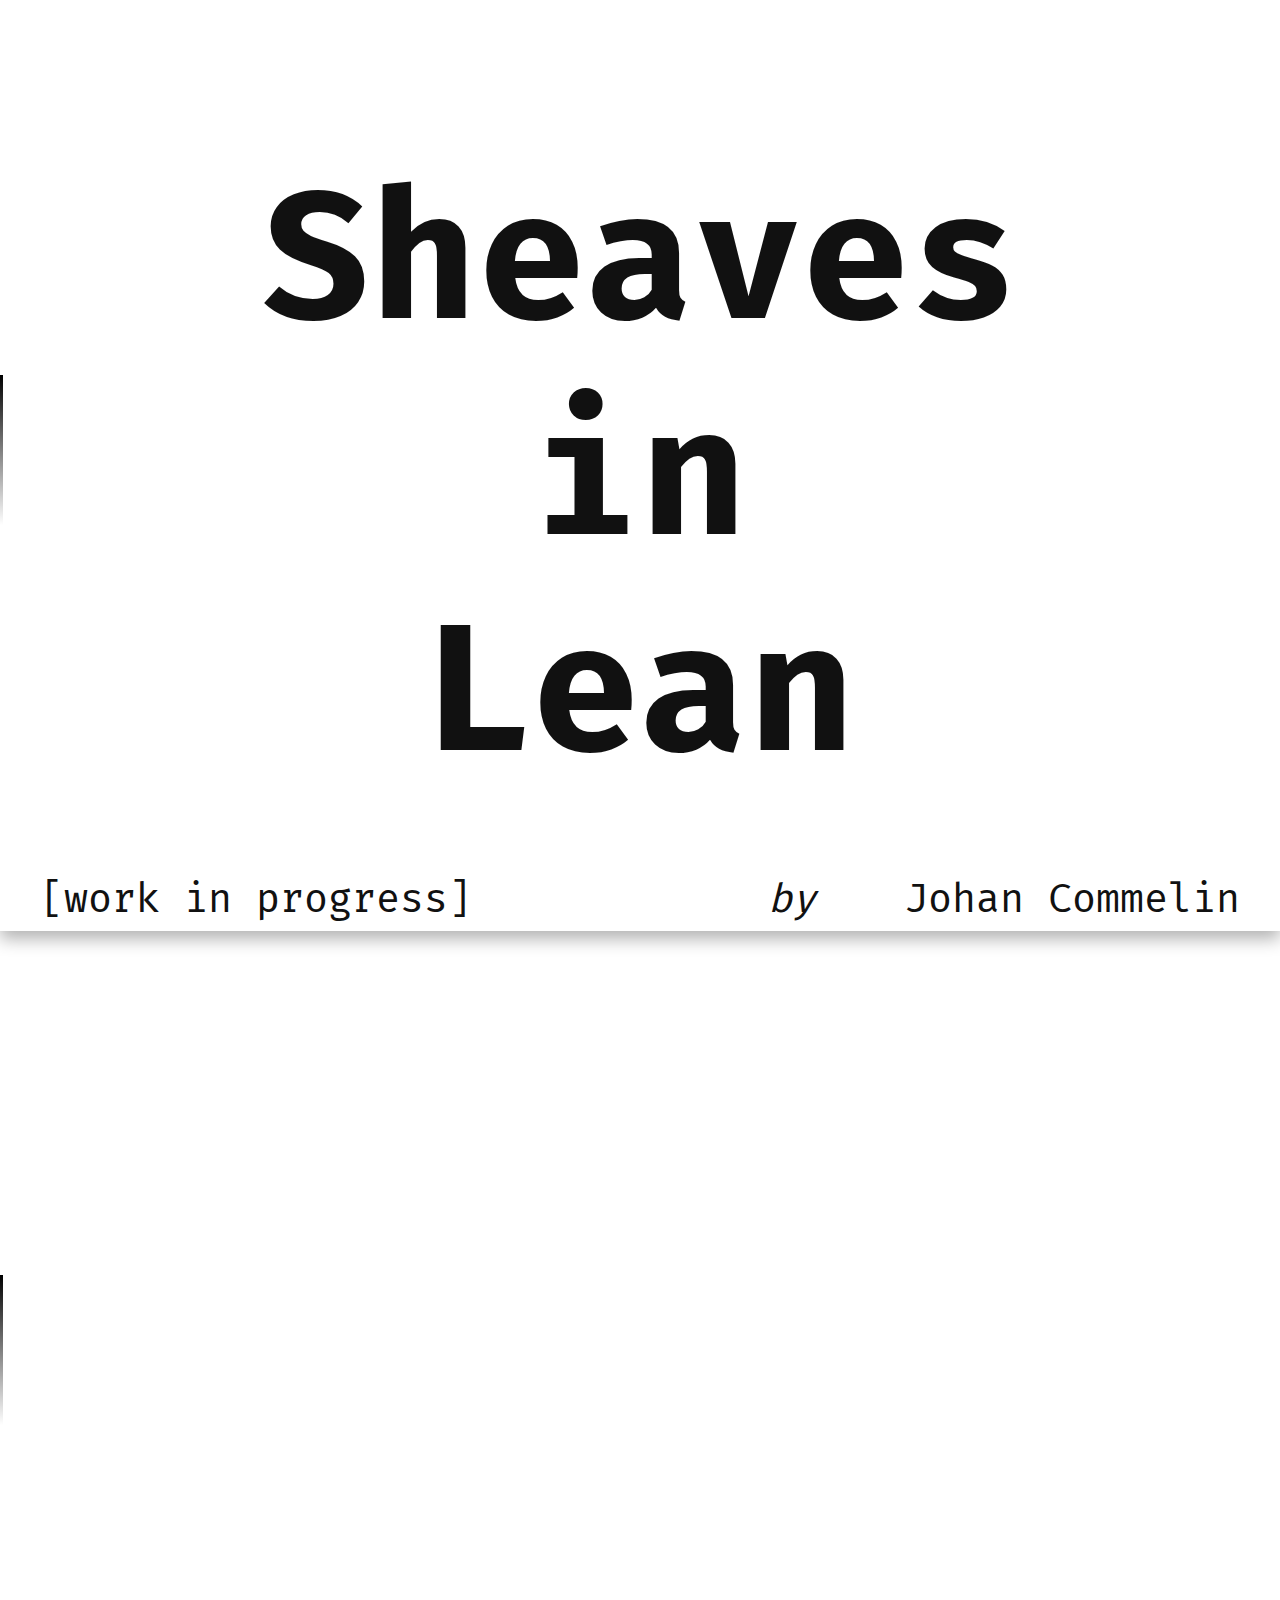
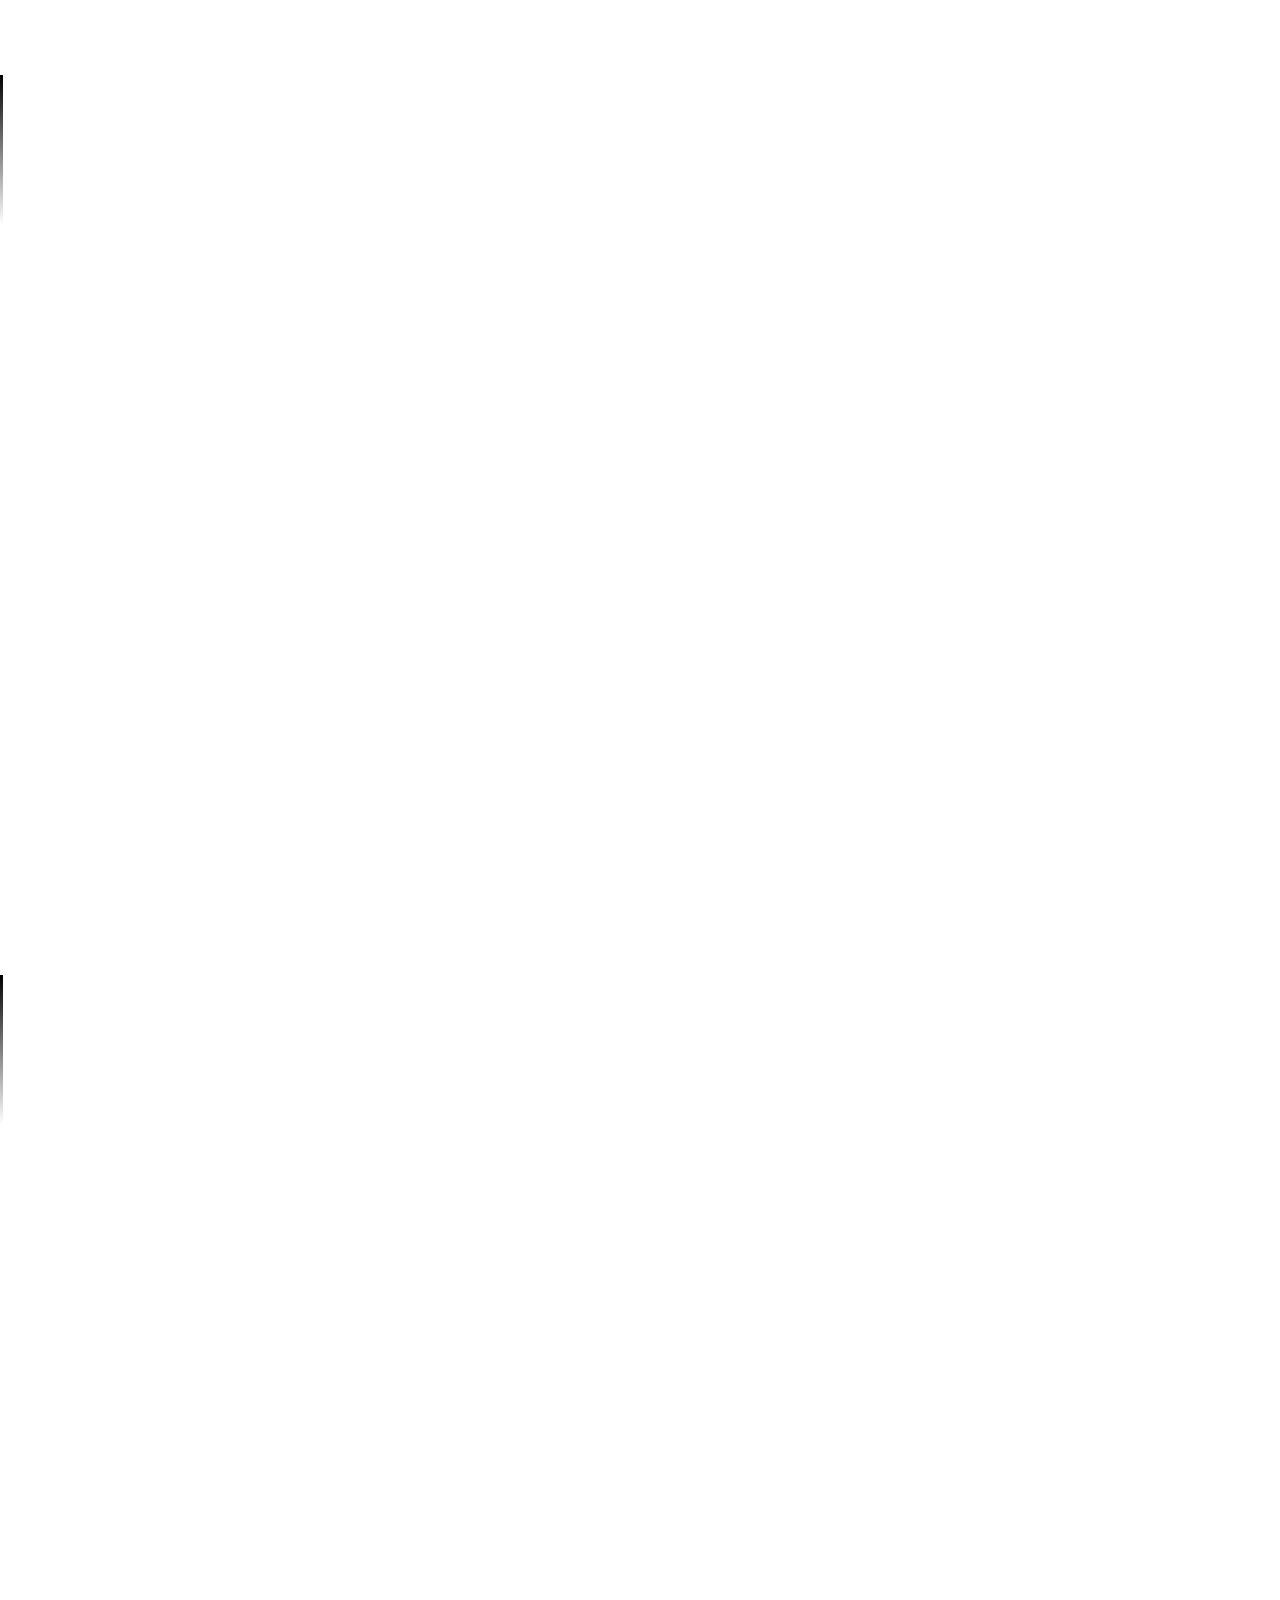
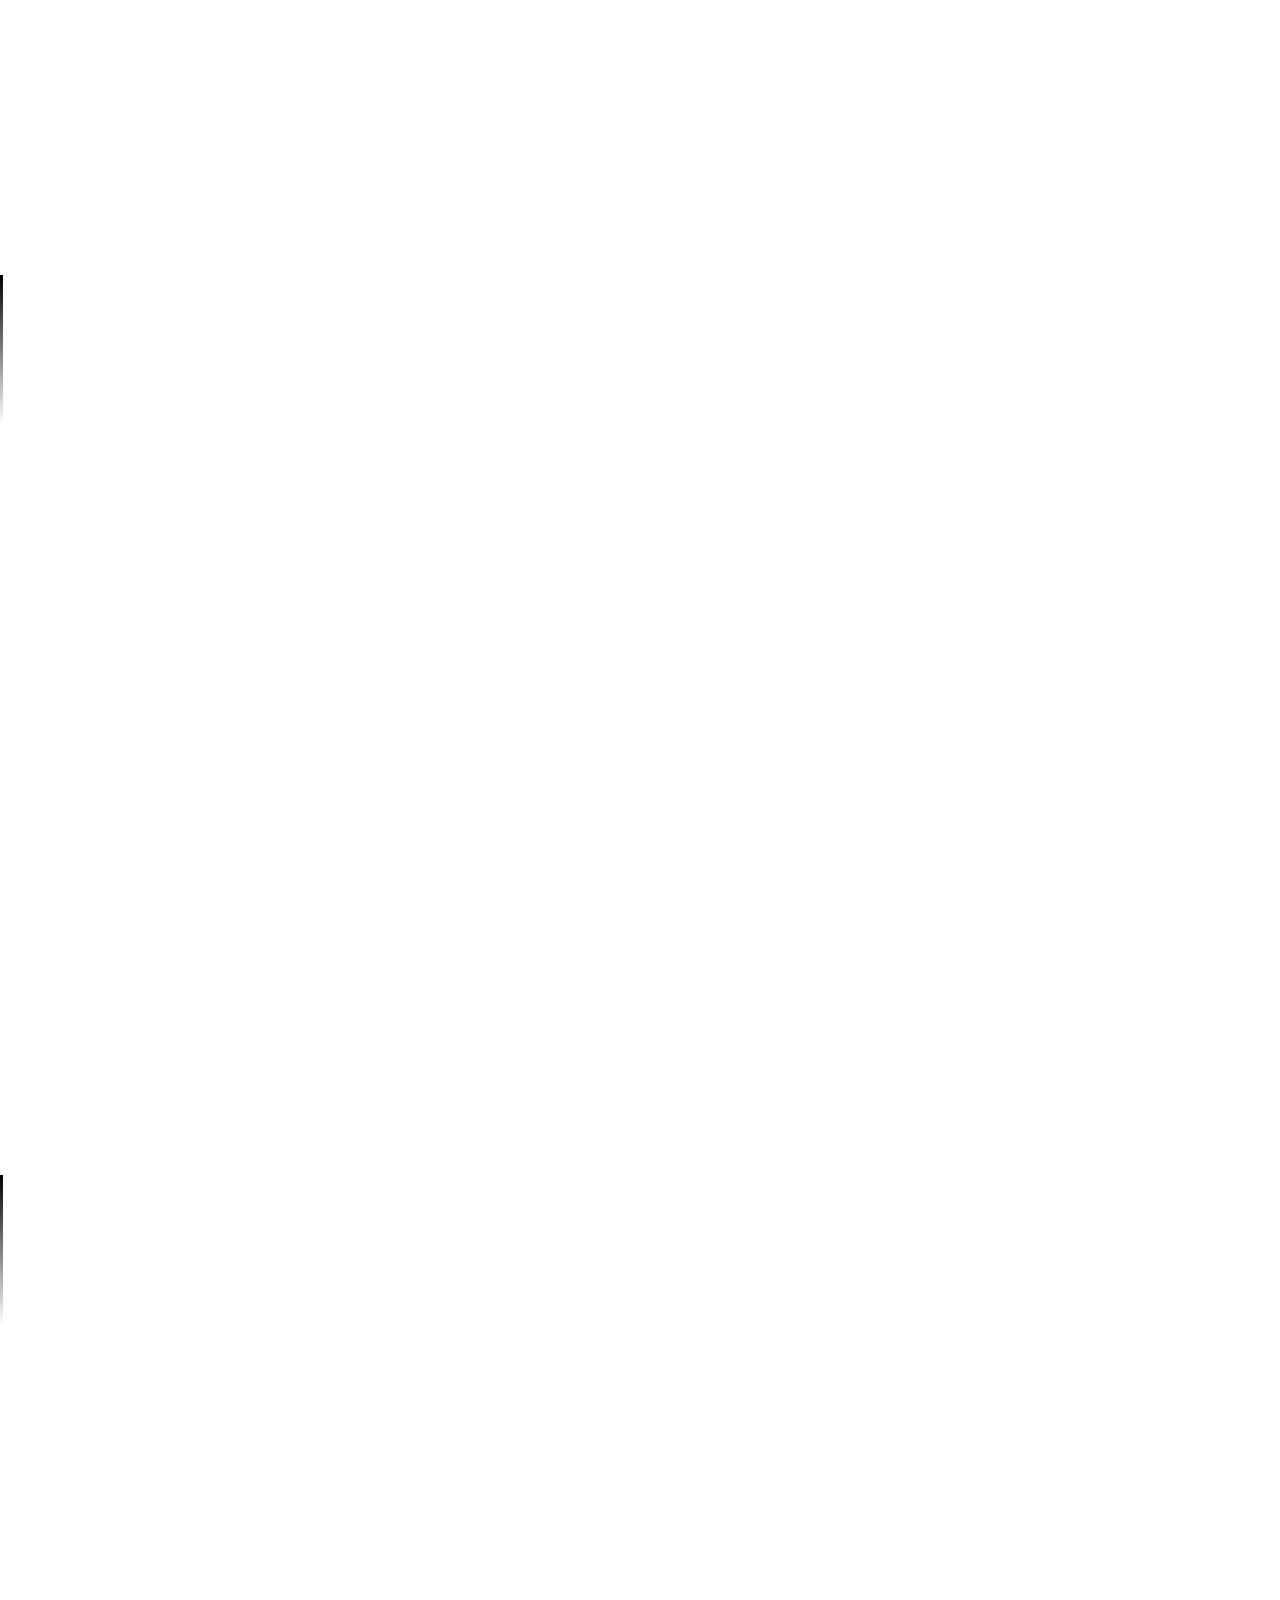
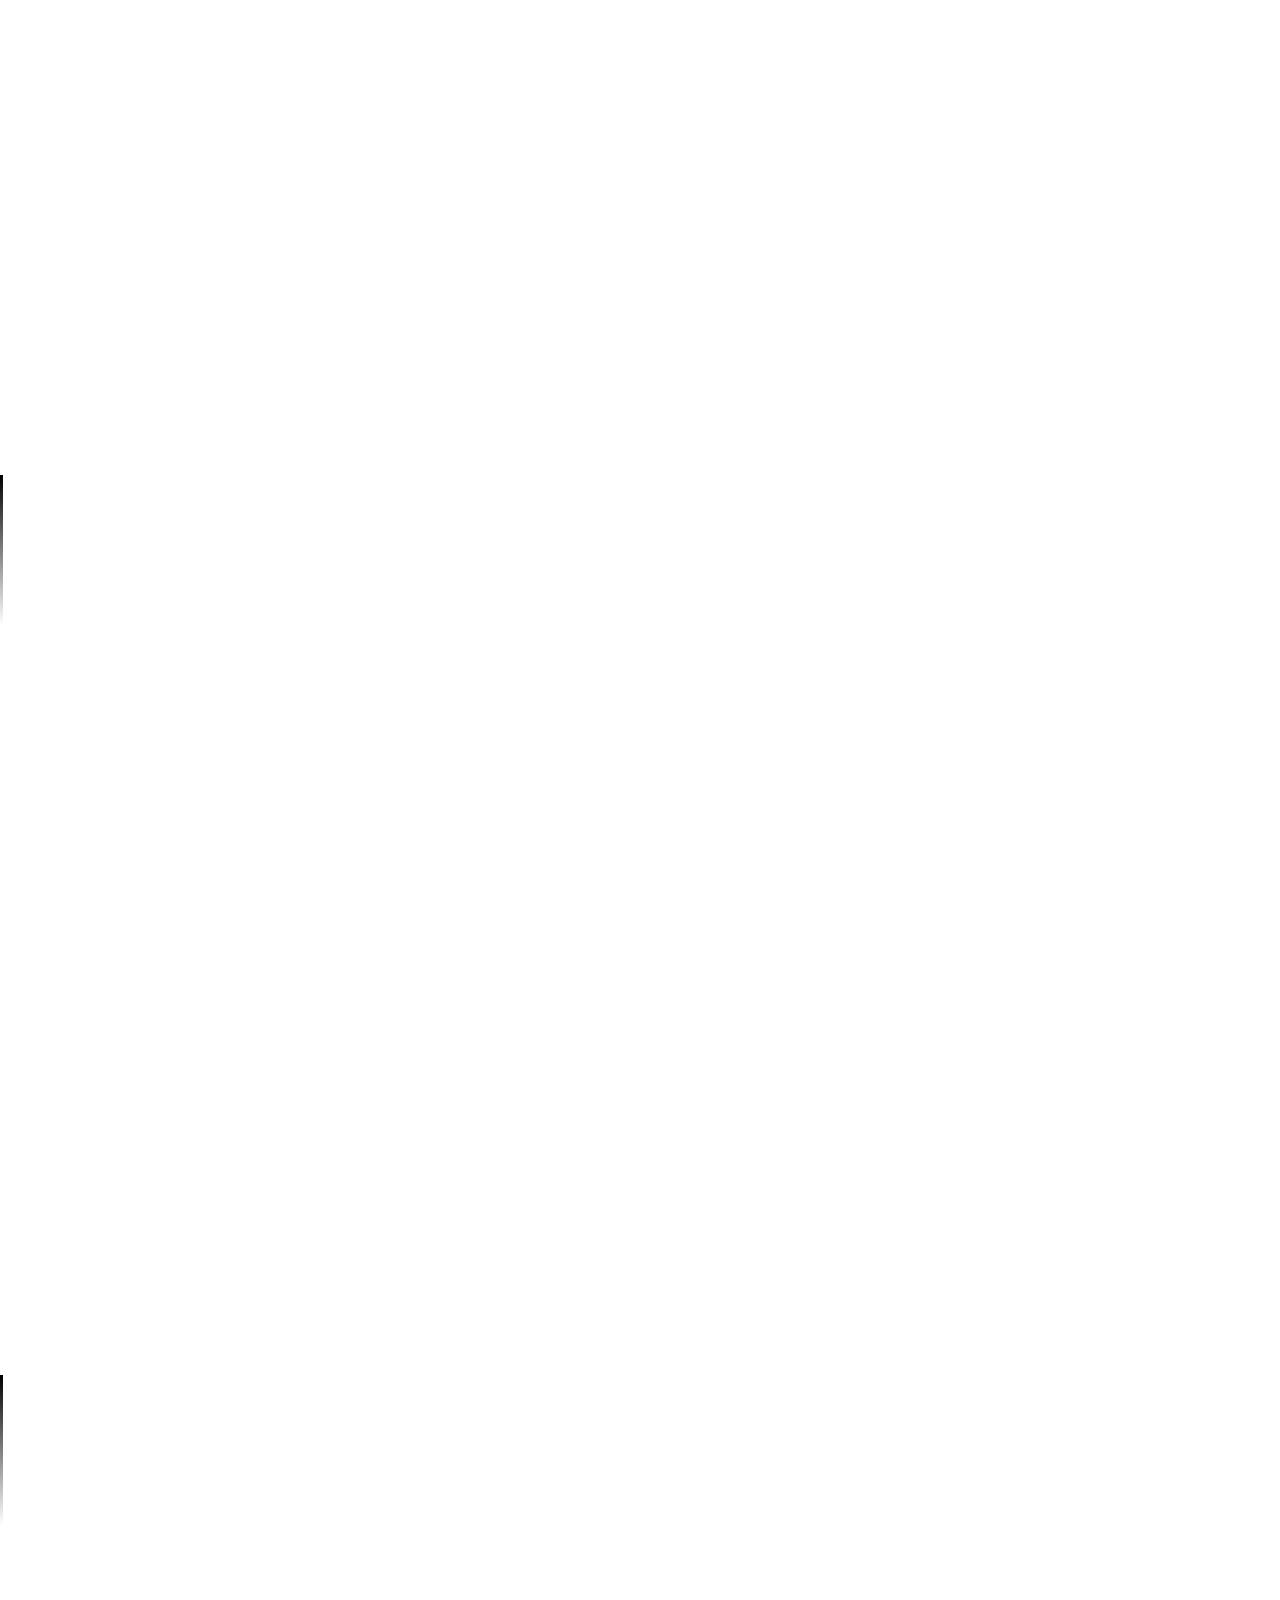
==== index.html @ 672d48b1 "WIP" ====
<!DOCTYPE html>
<meta charset="utf-8">
<meta name="viewport" content="width=1024, user-scalable=no">

<title>Sheaves in Lean - Lean Together 2019</title>

<link rel="stylesheet" media="screen" href="css/reset.css">
<link rel="stylesheet" media="screen" href="css/fira_code.css">
<link rel="stylesheet" media="screen" href="css/pygments.css">
<link rel="stylesheet" media="screen" href="css/generic.css">
<link rel="stylesheet" media="screen" href="css/special.css">

<link rel="stylesheet" media="screen" href="css/stack.v0.css">

<section id="titleslide">
	<h1>Sheaves in Lean</h1>
<footer><span id="wip">[work in progress]</span>
	<span id="author"><em>by</em> &emsp; Johan Commelin</span></footer>
</section>

<section>
<center>
	<img src="sheaf.jpg" id="sheaf-pic" />
</center>
<footer><span class="credit tiny">
	(Image source:
	<a href="https://clipground.com/images/barley-clipart-20.jpg">
	https://clipground.com/images/barley-clipart-20.jpg</a>)
</span></footer>
</section>

<section>
<center class="huge">
<code class="highlight">
	<span class="n">X</span>
	<span class="bp">→</span>
	<span class="n">ℝ</span>
</code>
</center>
</section>

<section>
<center>
	functions glue uniquely
</center>
</section>

<section>
<div class="vcenter">
<p>A <em>presheaf</em> <code>F</code>
is a rule that assigns
<ul>
<li class="step">to every open <code>U ⊆ X</code><br/>
a set
<code class="highlight"><span class="n">F</span><span class="o">(</span><span class="n">U</span><span class="o">)</span></code>
<code class="tiny marginal highlight"><span class="c">-- functions</span></code>
</li>
<li class="step">to every inclusion of opens <code>U ⊆ V</code><br/>
a map
<code class="highlight">
<span class="n">r_UV</span> <span class="o">:</span>
<span class="n">F</span><span class="o">(</span><span class="n">V</span><span class="o">)</span>
<span class="bp">→</span>
<span class="n">F</span><span class="o">(</span><span class="n">U</span><span class="o">)</span>
</code>
<code class="tiny marginal highlight"><span class="c">-- restriction</span></code>
</li>
</ul>
<p>such that
<ul>
<li class="step">for every open <code>U ⊆ X</code>,<br/>
the map <code>r_UU</code> is <code>id</code> on
<code class="highlight"><span class="n">F</span><span class="o">(</span><span class="n">U</span><span class="o">)</span></code></li>
<li class="step">and if <code>U ⊆ V ⊆ W</code>,<br/>
then
<code class="highlight"><span class="n">r_UV</span> <span class="err">∘</span> <span class="n">r_VW</span>
	<span class="bp">=</span> <span class="n">r_UW</span></code>.</li>
</ul>
</div>
</section>

<section>
<div class="vcenter">
<div class="highlight"><pre><span></span><span class="n">def</span> <span class="n">presheaf</span> <span class="o">(</span><span class="n">X</span> <span class="o">:</span> <span class="n">Top</span><span class="o">)</span> <span class="o">:=</span> <span class="n">opens</span><span class="o">(</span><span class="n">X</span><span class="o">)</span><span class="err">ᵒᵖ</span> <span class="err">⥤</span> <span class="kt">Type</span>
</pre></div>
</div>
</section>

<section id="categories">
<h2>Categories in Lean</h2>
<div class="tiny vcenter">
<div class="highlight"><pre><span></span><span class="n">class</span> <span class="n">category</span> <span class="o">(</span><span class="n">obj</span> <span class="o">:</span> <span class="kt">Type</span> <span class="n">u</span><span class="o">)</span> <span class="o">:</span> <span class="kt">Type</span> <span class="o">(</span><span class="n">max</span> <span class="n">u</span> <span class="o">(</span><span class="n">v</span><span class="bp">+</span><span class="mi">1</span><span class="o">))</span> <span class="o">:=</span>
<span class="o">(</span><span class="n">hom</span>      <span class="o">:</span> <span class="n">obj</span> <span class="bp">→</span> <span class="n">obj</span> <span class="bp">→</span> <span class="kt">Type</span> <span class="n">v</span><span class="o">)</span>
<span class="o">(</span><span class="kn">infixr</span> <span class="bp">`</span> <span class="err">⟶</span> <span class="bp">`</span><span class="o">:</span><span class="mi">10</span> <span class="o">:=</span> <span class="n">hom</span><span class="o">)</span>
<span class="o">(</span><span class="n">id</span>       <span class="o">:</span> <span class="bp">Π</span> <span class="n">X</span> <span class="o">:</span> <span class="n">obj</span><span class="o">,</span> <span class="n">X</span> <span class="err">⟶</span> <span class="n">X</span><span class="o">)</span>
<span class="o">(</span><span class="kn">notation</span> <span class="bp">`</span><span class="mi">𝟙</span><span class="bp">`</span> <span class="o">:=</span> <span class="n">id</span><span class="o">)</span>
<span class="o">(</span><span class="n">comp</span>     <span class="o">:</span> <span class="bp">Π</span> <span class="o">{</span><span class="n">X</span> <span class="n">Y</span> <span class="n">Z</span> <span class="o">:</span> <span class="n">obj</span><span class="o">},</span> <span class="o">(</span><span class="n">X</span> <span class="err">⟶</span> <span class="n">Y</span><span class="o">)</span> <span class="bp">→</span> <span class="o">(</span><span class="n">Y</span> <span class="err">⟶</span> <span class="n">Z</span><span class="o">)</span> <span class="bp">→</span> <span class="o">(</span><span class="n">X</span> <span class="err">⟶</span> <span class="n">Z</span><span class="o">))</span>
<span class="o">(</span><span class="kn">infixr</span> <span class="bp">`</span> <span class="err">≫</span> <span class="bp">`</span><span class="o">:</span><span class="mi">80</span> <span class="o">:=</span> <span class="n">comp</span><span class="o">)</span>
<span class="o">(</span><span class="n">id_comp&#39;</span> <span class="o">:</span> <span class="bp">∀</span> <span class="o">{</span><span class="n">X</span> <span class="n">Y</span> <span class="o">:</span> <span class="n">obj</span><span class="o">}</span> <span class="o">(</span><span class="n">f</span> <span class="o">:</span> <span class="n">X</span> <span class="err">⟶</span> <span class="n">Y</span><span class="o">),</span> <span class="mi">𝟙</span> <span class="n">X</span> <span class="err">≫</span> <span class="n">f</span> <span class="bp">=</span> <span class="n">f</span> <span class="bp">.</span> <span class="n">obviously</span><span class="o">)</span>
<span class="o">(</span><span class="n">comp_id&#39;</span> <span class="o">:</span> <span class="bp">∀</span> <span class="o">{</span><span class="n">X</span> <span class="n">Y</span> <span class="o">:</span> <span class="n">obj</span><span class="o">}</span> <span class="o">(</span><span class="n">f</span> <span class="o">:</span> <span class="n">X</span> <span class="err">⟶</span> <span class="n">Y</span><span class="o">),</span> <span class="n">f</span> <span class="err">≫</span> <span class="mi">𝟙</span> <span class="n">Y</span> <span class="bp">=</span> <span class="n">f</span> <span class="bp">.</span> <span class="n">obviously</span><span class="o">)</span>
<span class="o">(</span><span class="n">assoc&#39;</span>   <span class="o">:</span> <span class="bp">∀</span> <span class="o">{</span><span class="n">W</span> <span class="n">X</span> <span class="n">Y</span> <span class="n">Z</span> <span class="o">:</span> <span class="n">obj</span><span class="o">}</span> <span class="o">(</span><span class="n">f</span> <span class="o">:</span> <span class="n">W</span> <span class="err">⟶</span> <span class="n">X</span><span class="o">)</span> <span class="o">(</span><span class="n">g</span> <span class="o">:</span> <span class="n">X</span> <span class="err">⟶</span> <span class="n">Y</span><span class="o">)</span> <span class="o">(</span><span class="n">h</span> <span class="o">:</span> <span class="n">Y</span> <span class="err">⟶</span> <span class="n">Z</span><span class="o">),</span>
  <span class="o">(</span><span class="n">f</span> <span class="err">≫</span> <span class="n">g</span><span class="o">)</span> <span class="err">≫</span> <span class="n">h</span> <span class="bp">=</span> <span class="n">f</span> <span class="err">≫</span> <span class="o">(</span><span class="n">g</span> <span class="err">≫</span> <span class="n">h</span><span class="o">)</span> <span class="bp">.</span> <span class="n">obviously</span><span class="o">)</span>
</pre></div>
</div>
<footer><span class="credit">(by Scott Morrison)</span></footer>

</section>

<section>
<div class="tiny vcenter">
<div class="highlight"><pre><span></span><span class="kn">structure</span> <span class="n">functor</span> <span class="o">(</span><span class="n">C</span> <span class="o">:</span> <span class="kt">Type</span> <span class="n">u₁</span><span class="o">)</span> <span class="o">[</span><span class="n">category</span><span class="bp">.</span><span class="o">{</span><span class="n">u₁</span> <span class="n">v₁</span><span class="o">}</span> <span class="n">C</span><span class="o">]</span>
                  <span class="o">(</span><span class="n">D</span> <span class="o">:</span> <span class="kt">Type</span> <span class="n">u₂</span><span class="o">)</span> <span class="o">[</span><span class="n">category</span><span class="bp">.</span><span class="o">{</span><span class="n">u₂</span> <span class="n">v₂</span><span class="o">}</span> <span class="n">D</span><span class="o">]</span> <span class="o">:</span>
  <span class="kt">Type</span> <span class="o">(</span><span class="n">max</span> <span class="n">u₁</span> <span class="n">v₁</span> <span class="n">u₂</span> <span class="n">v₂</span><span class="o">)</span> <span class="o">:=</span>
<span class="o">(</span><span class="n">obj</span>       <span class="o">:</span> <span class="n">C</span> <span class="bp">→</span> <span class="n">D</span><span class="o">)</span>
<span class="o">(</span><span class="n">map</span>       <span class="o">:</span> <span class="bp">Π</span> <span class="o">{</span><span class="n">X</span> <span class="n">Y</span> <span class="o">:</span> <span class="n">C</span><span class="o">},</span> <span class="o">(</span><span class="n">X</span> <span class="err">⟶</span> <span class="n">Y</span><span class="o">)</span> <span class="bp">→</span> <span class="o">((</span><span class="n">obj</span> <span class="n">X</span><span class="o">)</span> <span class="err">⟶</span> <span class="o">(</span><span class="n">obj</span> <span class="n">Y</span><span class="o">)))</span>
<span class="o">(</span><span class="n">map_id&#39;</span>   <span class="o">:</span> <span class="bp">∀</span> <span class="o">(</span><span class="n">X</span> <span class="o">:</span> <span class="n">C</span><span class="o">),</span> <span class="n">map</span> <span class="o">(</span><span class="mi">𝟙</span> <span class="n">X</span><span class="o">)</span> <span class="bp">=</span> <span class="mi">𝟙</span> <span class="o">(</span><span class="n">obj</span> <span class="n">X</span><span class="o">)</span> <span class="bp">.</span> <span class="n">obviously</span><span class="o">)</span>
<span class="o">(</span><span class="n">map_comp&#39;</span> <span class="o">:</span> <span class="bp">∀</span> <span class="o">{</span><span class="n">X</span> <span class="n">Y</span> <span class="n">Z</span> <span class="o">:</span> <span class="n">C</span><span class="o">}</span> <span class="o">(</span><span class="n">f</span> <span class="o">:</span> <span class="n">X</span> <span class="err">⟶</span> <span class="n">Y</span><span class="o">)</span> <span class="o">(</span><span class="n">g</span> <span class="o">:</span> <span class="n">Y</span> <span class="err">⟶</span> <span class="n">Z</span><span class="o">),</span>
             <span class="n">map</span> <span class="o">(</span><span class="n">f</span> <span class="err">≫</span> <span class="n">g</span><span class="o">)</span> <span class="bp">=</span> <span class="o">(</span><span class="n">map</span> <span class="n">f</span><span class="o">)</span> <span class="err">≫</span> <span class="o">(</span><span class="n">map</span> <span class="n">g</span><span class="o">)</span> <span class="bp">.</span> <span class="n">obviously</span><span class="o">)</span>
</pre></div>
</div>
<footer><span class="credit">(by Scott Morrison)</span></footer>
</section>

<section>
<div class="tiny vcenter">
<div class="highlight"><pre><span></span><span class="kn">instance</span> <span class="n">types</span> <span class="o">:</span> <span class="n">large_category</span> <span class="o">(</span><span class="kt">Type</span> <span class="n">u</span><span class="o">)</span> <span class="o">:=</span>
<span class="o">{</span> <span class="n">hom</span>     <span class="o">:=</span> <span class="bp">λ</span> <span class="n">a</span> <span class="n">b</span><span class="o">,</span> <span class="o">(</span><span class="n">a</span> <span class="bp">→</span> <span class="n">b</span><span class="o">),</span>
  <span class="n">id</span>      <span class="o">:=</span> <span class="bp">λ</span> <span class="n">a</span><span class="o">,</span> <span class="n">id</span><span class="o">,</span>
  <span class="n">comp</span>    <span class="o">:=</span> <span class="bp">λ</span> <span class="bp">_</span> <span class="bp">_</span> <span class="bp">_</span> <span class="n">f</span> <span class="n">g</span><span class="o">,</span> <span class="n">g</span> <span class="err">∘</span> <span class="n">f</span> <span class="o">}</span>

<span class="c1">---- 8&lt; ---- 8&lt; ---- 8&lt; ----</span>

<span class="kn">variables</span> <span class="o">{</span><span class="n">C</span> <span class="o">:</span> <span class="kt">Type</span> <span class="n">u₁</span><span class="o">}</span> <span class="o">[</span><span class="err">𝒞</span> <span class="o">:</span> <span class="n">category</span><span class="bp">.</span><span class="o">{</span><span class="n">u₁</span> <span class="n">v₁</span><span class="o">}</span> <span class="n">C</span><span class="o">]</span>
<span class="n">include</span> <span class="err">𝒞</span>

<span class="n">def</span> <span class="n">yoneda</span> <span class="o">:</span> <span class="n">C</span> <span class="err">⥤</span> <span class="o">((</span><span class="n">C</span><span class="err">ᵒᵖ</span><span class="o">)</span> <span class="err">⥤</span> <span class="o">(</span><span class="kt">Type</span> <span class="n">v₁</span><span class="o">))</span> <span class="o">:=</span> 
<span class="o">{</span> <span class="n">obj</span> <span class="o">:=</span> <span class="bp">λ</span> <span class="n">X</span><span class="o">,</span>
  <span class="o">{</span> <span class="n">obj</span> <span class="o">:=</span> <span class="bp">λ</span> <span class="n">Y</span> <span class="o">:</span> <span class="n">C</span><span class="o">,</span> <span class="n">Y</span> <span class="err">⟶</span> <span class="n">X</span><span class="o">,</span>
    <span class="n">map</span> <span class="o">:=</span> <span class="bp">λ</span> <span class="n">Y</span> <span class="n">Y&#39;</span> <span class="n">f</span> <span class="n">g</span><span class="o">,</span> <span class="n">f</span> <span class="err">≫</span> <span class="n">g</span><span class="o">,</span>
    <span class="n">map_comp&#39;</span> <span class="o">:=</span>
    <span class="k">begin</span>
      <span class="n">intros</span> <span class="n">X_1</span> <span class="n">Y</span> <span class="n">Z</span> <span class="n">f</span> <span class="n">g</span><span class="o">,</span>
      <span class="n">ext1</span><span class="o">,</span> <span class="n">dsimp</span> <span class="n">at</span> <span class="bp">*</span><span class="o">,</span>
      <span class="n">erw</span> <span class="o">[</span><span class="n">category</span><span class="bp">.</span><span class="n">assoc</span><span class="o">]</span>
    <span class="kn">end</span><span class="o">,</span>
    <span class="n">map_id&#39;</span> <span class="o">:=</span>
    <span class="k">begin</span>
      <span class="n">intros</span> <span class="n">X_1</span><span class="o">,</span>
      <span class="n">ext1</span><span class="o">,</span> <span class="n">dsimp</span> <span class="n">at</span> <span class="bp">*</span><span class="o">,</span>
      <span class="n">erw</span> <span class="o">[</span><span class="n">category</span><span class="bp">.</span><span class="n">id_comp</span><span class="o">]</span>
    <span class="kn">end</span> <span class="o">},</span>
<span class="n">map</span> <span class="o">:=</span> <span class="bp">λ</span> <span class="n">X</span> <span class="n">X&#39;</span> <span class="n">f</span><span class="o">,</span> <span class="o">{</span> <span class="n">app</span> <span class="o">:=</span> <span class="bp">λ</span> <span class="n">Y</span> <span class="n">g</span><span class="o">,</span> <span class="n">g</span> <span class="err">≫</span> <span class="n">f</span> <span class="o">}</span> <span class="o">}</span>
</pre></div>
</div>
<footer><span class="credit">(by Scott Morrison)</span></footer>
</section>

<section>
<div class="tiny vcenter">
<div class="highlight"><pre><span></span><span class="n">def</span> <span class="n">yoneda_2</span> <span class="o">:</span> <span class="n">C</span> <span class="err">⥤</span> <span class="o">((</span><span class="n">C</span><span class="err">ᵒᵖ</span><span class="o">)</span> <span class="err">⥤</span> <span class="o">(</span><span class="kt">Type</span> <span class="n">v₁</span><span class="o">))</span> <span class="o">:=</span> 
<span class="o">{</span> <span class="n">obj</span> <span class="o">:=</span> <span class="bp">λ</span> <span class="n">X</span><span class="o">,</span>
  <span class="o">{</span> <span class="n">obj</span> <span class="o">:=</span> <span class="bp">λ</span> <span class="n">Y</span> <span class="o">:</span> <span class="n">C</span><span class="o">,</span> <span class="n">Y</span> <span class="err">⟶</span> <span class="n">X</span><span class="o">,</span>
    <span class="n">map</span> <span class="o">:=</span> <span class="bp">λ</span> <span class="n">Y</span> <span class="n">Y&#39;</span> <span class="n">f</span> <span class="n">g</span><span class="o">,</span> <span class="n">f</span> <span class="err">≫</span> <span class="n">g</span> <span class="o">},</span>
  <span class="n">map</span> <span class="o">:=</span> <span class="bp">λ</span> <span class="n">X</span> <span class="n">X&#39;</span> <span class="n">f</span><span class="o">,</span> <span class="o">{</span> <span class="n">app</span> <span class="o">:=</span> <span class="bp">λ</span> <span class="n">Y</span> <span class="n">g</span><span class="o">,</span> <span class="n">g</span> <span class="err">≫</span> <span class="n">f</span> <span class="o">}</span> <span class="o">}</span>

<span class="c1">---- 8&lt; ---- 8&lt; ---- 8&lt; ----</span>

<span class="n">def</span> <span class="n">yoneda_3</span> <span class="o">:</span> <span class="n">C</span> <span class="err">⥤</span> <span class="o">((</span><span class="n">C</span><span class="err">ᵒᵖ</span><span class="o">)</span> <span class="err">⥤</span> <span class="o">(</span><span class="kt">Type</span> <span class="n">v₁</span><span class="o">))</span> <span class="o">:=</span> <span class="err">ƛ</span> <span class="n">X</span><span class="o">,</span> <span class="err">ƛ</span> <span class="n">Y</span> <span class="o">:</span> <span class="n">C</span><span class="o">,</span> <span class="n">Y</span> <span class="err">⟶</span> <span class="n">X</span><span class="bp">.</span>
</pre></div>
</div>
<footer><span class="credit">(by Scott Morrison)</span></footer>
</section>

<section>
<h2>So, what is a sheaf?</h2>
<p>Let <code>U_i ⊆ X</code> be open sets that cover <code>U ⊆ X</code>.</p>
<p>Consider the following set</p>
<div class="small">
<div class="highlight"><pre><span></span><span class="n">F&#39;</span><span class="o">(</span><span class="n">U</span><span class="o">)</span> <span class="bp">=</span> <span class="o">{</span> <span class="n">s</span> <span class="err">∈</span> <span class="bp">Π_</span><span class="n">i</span> <span class="n">F</span><span class="o">(</span><span class="n">U_i</span><span class="o">)</span> <span class="bp">|</span> <span class="n">r</span><span class="o">(</span><span class="n">s_i</span><span class="o">)</span> <span class="bp">=</span> <span class="n">r</span><span class="o">(</span><span class="n">s_j</span><span class="o">),</span> <span class="bp">∀</span> <span class="n">i</span><span class="o">,</span><span class="n">j</span> <span class="o">}</span>
</pre></div>
</div>
<p>There is a canonical map
<code class="highlight">
	<span class="n"><span class="n">F</span><span class="o">(</span><span class="n">U</span><span class="o">)</span> <span class="bp">→</span> <span class="n">F'</span><span class="o">(</span><span class="n">U</span><span class="o">)</span>
</code>
</p>
<p>A presheaf <code>F</code> is called a <em>sheaf</em>
	if this canonical map is bijective for every <code>U ⊆ X</code>
	and every cover of <code>U</code>.
</section>

<section>
<h2>Remarks</h2>
<p>Sometimes we want sheaves,<br/>
	but don't have a good topology.</p>

<p>Solution:
	Put topologies on categories.</p>

<p>Famous example: &eacute;tale topology</p>
</section>

<!-- <script src="js/mermaid.min.js"></script> -->
<!-- <script>mermaid.initialize({ -->
<!-- 	startOnLoad:true -->
<!-- });</script> -->

<script src="js/d3.v3.min.js"></script>
<script src="js/quack.v1.js"></script>

<script>
var myquack = quack()
.on("activate", activate)
.on("deactivate", deactivate);

var section = d3.selectAll("section");
section.selectAll(".step").style("visibility", "hidden");

myquack.index = 0;
var stepctr = {};
myquack.cur = section[0][0];

function inc_step() {
	var steps = myquack.cur.selectAll(".step")
	if (myquack.index in stepctr) {
		stepctr[myquack.index] += 1;
	} else {
		stepctr[myquack.index] = 0;
	}
	if (stepctr[myquack.index] >= steps[0].length) {
		stepctr[myquack.index] = steps[0].length - 1;
	}
	steps.filter(
		function (d, idx) { return idx === stepctr[myquack.index]; }
	).style("visibility", "visible");
}
function dec_step() {
	var steps = myquack.cur.selectAll(".step")
	if (myquack.index in stepctr) {
		stepctr[myquack.index] -= 1;
	} else {
		stepctr[myquack.index] = steps[0].length - 1;
	}
	if (stepctr[myquack.index] < -1) {
		stepctr[myquack.index] = -1;
	}
	myquack.cur.selectAll(".step").filter(
		function (d, idx) { return idx === stepctr[myquack.index] + 1; }
	).style("visibility", "hidden");
}

d3.select(window).on("keydown", function () {
	if (d3.event.keyCode === 74) {
		inc_step();
	}
	if (d3.event.keyCode === 75) {
		dec_step();
	}
} );

function activate(d, i) {
	myquack.index = i;
	myquack.cur = section.filter(
		function (d, idx) { return idx === myquack.index; }
	);
	console.log(myquack.cur.selectAll(".step"));
}

function deactivate(d, i) {
}
</script>
---- css/fira_code.css ----
@font-face{
    font-family: 'Fira Code';
    src: url('../fonts/eot/FiraCode-Light.eot');
    src: url('../fonts/eot/FiraCode-Light.eot') format('embedded-opentype'),
         url('../fonts/woff2/FiraCode-Light.woff2') format('woff2'),
         url('../fonts/woff/FiraCode-Light.woff') format('woff'),
         url('../fonts/ttf/FiraCode-Light.ttf') format('truetype');
    font-weight: 300;
    font-style: normal;
}

@font-face{
    font-family: 'Fira Code';
    src: url('../fonts/eot/FiraCode-Regular.eot');
    src: url('../fonts/eot/FiraCode-Regular.eot') format('embedded-opentype'),
         url('../fonts/woff2/FiraCode-Regular.woff2') format('woff2'),
         url('../fonts/woff/FiraCode-Regular.woff') format('woff'),
         url('../fonts/ttf/FiraCode-Regular.ttf') format('truetype');
    font-weight: 400;
    font-style: normal;
}

@font-face{
    font-family: 'Fira Code';
    src: url('../fonts/eot/FiraCode-Medium.eot');
    src: url('../fonts/eot/FiraCode-Medium.eot') format('embedded-opentype'),
         url('../fonts/woff2/FiraCode-Medium.woff2') format('woff2'),
         url('../fonts/woff/FiraCode-Medium.woff') format('woff'),
         url('../fonts/ttf/FiraCode-Medium.ttf') format('truetype');
    font-weight: 500;
    font-style: normal;
}

@font-face{
    font-family: 'Fira Code';
    src: url('../fonts/eot/FiraCode-Bold.eot');
    src: url('../fonts/eot/FiraCode-Bold.eot') format('embedded-opentype'),
         url('../fonts/woff2/FiraCode-Bold.woff2') format('woff2'),
         url('../fonts/woff/FiraCode-Bold.woff') format('woff'),
         url('../fonts/ttf/FiraCode-Bold.ttf') format('truetype');
    font-weight: 700;
    font-style: normal;
}
---- css/pygments.css ----
.hll { background-color: #ffffcc }
.c { color: #408080; font-style: italic } /* Comment */
/* .err { border: 1px solid #FF0000 } /1* Error *1/ */
.k { color: #008000; font-weight: bold } /* Keyword */
.o { color: #666666 } /* Operator */
.ch { color: #408080; font-style: italic } /* Comment.Hashbang */
.cm { color: #408080; font-style: italic } /* Comment.Multiline */
.cp { color: #BC7A00 } /* Comment.Preproc */
.cpf { color: #408080; font-style: italic } /* Comment.PreprocFile */
.c1 { color: #408080; font-style: italic } /* Comment.Single */
.cs { color: #408080; font-style: italic } /* Comment.Special */
.gd { color: #A00000 } /* Generic.Deleted */
.ge { font-style: italic } /* Generic.Emph */
.gr { color: #FF0000 } /* Generic.Error */
.gh { color: #000080; font-weight: bold } /* Generic.Heading */
.gi { color: #00A000 } /* Generic.Inserted */
.go { color: #888888 } /* Generic.Output */
.gp { color: #000080; font-weight: bold } /* Generic.Prompt */
.gs { font-weight: bold } /* Generic.Strong */
.gu { color: #800080; font-weight: bold } /* Generic.Subheading */
.gt { color: #0044DD } /* Generic.Traceback */
.kc { color: #008000; font-weight: bold } /* Keyword.Constant */
.kd { color: #008000; font-weight: bold } /* Keyword.Declaration */
.kn { color: #008000; font-weight: bold } /* Keyword.Namespace */
.kp { color: #008000 } /* Keyword.Pseudo */
.kr { color: #008000; font-weight: bold } /* Keyword.Reserved */
.kt { color: #B00040 } /* Keyword.Type */
.m { color: #666666 } /* Literal.Number */
.s { color: #BA2121 } /* Literal.String */
.na { color: #7D9029 } /* Name.Attribute */
.nb { color: #008000 } /* Name.Builtin */
.nc { color: #0000FF; font-weight: bold } /* Name.Class */
.no { color: #880000 } /* Name.Constant */
.nd { color: #AA22FF } /* Name.Decorator */
.ni { color: #999999; font-weight: bold } /* Name.Entity */
.ne { color: #D2413A; font-weight: bold } /* Name.Exception */
.nf { color: #0000FF } /* Name.Function */
.nl { color: #A0A000 } /* Name.Label */
.nn { color: #0000FF; font-weight: bold } /* Name.Namespace */
.nt { color: #008000; font-weight: bold } /* Name.Tag */
.nv { color: #19177C } /* Name.Variable */
.ow { color: #AA22FF; font-weight: bold } /* Operator.Word */
.w { color: #bbbbbb } /* Text.Whitespace */
.mb { color: #666666 } /* Literal.Number.Bin */
.mf { color: #666666 } /* Literal.Number.Float */
.mh { color: #666666 } /* Literal.Number.Hex */
.mi { color: #666666 } /* Literal.Number.Integer */
.mo { color: #666666 } /* Literal.Number.Oct */
.sa { color: #BA2121 } /* Literal.String.Affix */
.sb { color: #BA2121 } /* Literal.String.Backtick */
.sc { color: #BA2121 } /* Literal.String.Char */
.dl { color: #BA2121 } /* Literal.String.Delimiter */
.sd { color: #BA2121; font-style: italic } /* Literal.String.Doc */
.s2 { color: #BA2121 } /* Literal.String.Double */
.se { color: #BB6622; font-weight: bold } /* Literal.String.Escape */
.sh { color: #BA2121 } /* Literal.String.Heredoc */
.si { color: #BB6688; font-weight: bold } /* Literal.String.Interpol */
.sx { color: #008000 } /* Literal.String.Other */
.sr { color: #BB6688 } /* Literal.String.Regex */
.s1 { color: #BA2121 } /* Literal.String.Single */
.ss { color: #19177C } /* Literal.String.Symbol */
.bp { color: #008000 } /* Name.Builtin.Pseudo */
.fm { color: #0000FF } /* Name.Function.Magic */
.vc { color: #19177C } /* Name.Variable.Class */
.vg { color: #19177C } /* Name.Variable.Global */
.vi { color: #19177C } /* Name.Variable.Instance */
.vm { color: #19177C } /* Name.Variable.Magic */
.il { color: #666666 } /* Literal.Number.Integer.Long */
---- css/generic.css ----
body{
	font:400 14px/1.5 "Fira Code",monospace;
	color:#111;
	background-color:#fdfdfd;
	-webkit-text-size-adjust:100%;
	-webkit-font-feature-settings:"kern" 1;
	-moz-font-feature-settings:"kern" 1;
	-o-font-feature-settings:"kern" 1;
	font-feature-settings:"kern" 1;
	font-kerning:normal;
	/* overflow: hidden; */
}
h1,h2,h3,h4,h5,h6 {
	font-weight: bold;
}
h1 {
	font-size: 4.5em;
	text-align: center;
	padding-top: 1em;
	max-height: 100%;
}
h2 {
	font-size: 2.25em;
	padding-top: .5em;
	margin: 0 0 .66666em 0;
	border-bottom: 3px solid #888;
	border-bottom-color: #ccc;
}
h3 {
	font-size: 1.4375em;
	margin-bottom: .30435em;
}
h4 {
	font-size: 1.25em;
	margin-bottom: .25em;
}
h5 {
	font-size: 1.125em;
	margin-bottom: .2222em;
}
h6 {
	font-size: 1em;
}
ul li {
	list-style: none;
}
li {
	padding: .25em 0;
	vertical-align: middle;
}
li > ol, li > ul {
	margin-bottom: inherit;
}
blockquote cite {
	font-size: .5em;
	font-style: normal;
	font-weight: bold;
	color: #888;
}
::-moz-selection {
	background: #c00;
	color: #fff;
}
::selection {
	background: #c00;
	color: #fff;
}
a, a:hover, a:focus, a:active, a:visited {
	color: #c00;
	text-decoration: none;
}
a:hover, a:focus {
	text-decoration: underline;
}
img, iframe, video {
	display: block;
	max-width: 100%;
}
video, iframe, img {
	display: block;
	margin: 0 auto;
}
p, blockquote, iframe, img, ul, ol, pre, video {
	margin-bottom: 1em;
}
em {
	font-style: italic;
}
pre {
	white-space: pre;
	white-space: pre-wrap;
	word-wrap: break-word;
	padding: 1em;
	border: 1px solid #ccc;
}
blockquote {
	font-size: 2em;
	font-style: italic;
	padding: 1em 2em;
	color: #000;
	border-left: 5px solid #ccc;
}
footer {
	position: absolute;
	bottom: 0.1em;
	left: 0;
	right: 0;
	padding: inherit;
}
.warning {
	color: #c00;
}
.tiny {
	font-size: 60%;
	line-height: 1.2em;
}
.small {
	font-size: 80%;
	line-height: 1.2em;
}
.big {
	font-size: 120%;
	line-height: 1.2em;
}
.large {
	font-size: 140%;
	line-height: 1.2em;
}
.huge {
	font-size: 200%;
	line-height: 1.2em;
}
---- css/special.css ----
section {
	padding: 0em 1em;
	background: #fff;
}
#titleslide h1 {
	word-spacing: 9999px;
	line-height: 1.2em;
}
#wip {
	float: left;
}
#author {
	float: right;
}
center {
	display: block;
	line-height: 1em;
	position: fixed;
	top: 50%;
	left: 50%;
	transform: translate(-50%,-50%);
}
.vcenter {
	display: block;
	position: fixed;
	top: 50%;
	transform: translateY(-50%);
	left: 0;
	right: 0;
	padding: inherit;
}
#sheaf-pic {
	height: 90%;
	width: 90%;
}
.credit {
	float: right;
	font-size: 60%;
}
.marginal {
	position: absolute;
	right: 0;
	margin-top: .4em;
	padding-right: 1em;
}
---- css/stack.v0.css ----
body {
  margin: auto;
}

.stack {
  background: #222 url(cartographer.png);
  color: #fff;
  box-sizing: border-box;
  -moz-box-sizing: border-box;
  -webkit-box-sizing: border-box;
  -ms-box-sizing: border-box;
  -o-box-sizing: border-box;
  display: none;
  font-size: 48px;
  height: 800px;
  padding: 160px 80px;
  width: 1280px;
  -webkit-transform: translate3d(0,0,0);
}

.active {
  box-shadow: 0px 4px 8px rgba(0,0,0,.5);
  display: block;
  position: fixed;
}

/* .grey { */
/*   color: #969696; */
/* } */

@media
screen and (max-device-width: 1024px) {
  body {
    /* width: 1200px; */
  }

  .stack {
    margin: 40px 0;
  }

  .stack {
    display: block;
  }
}
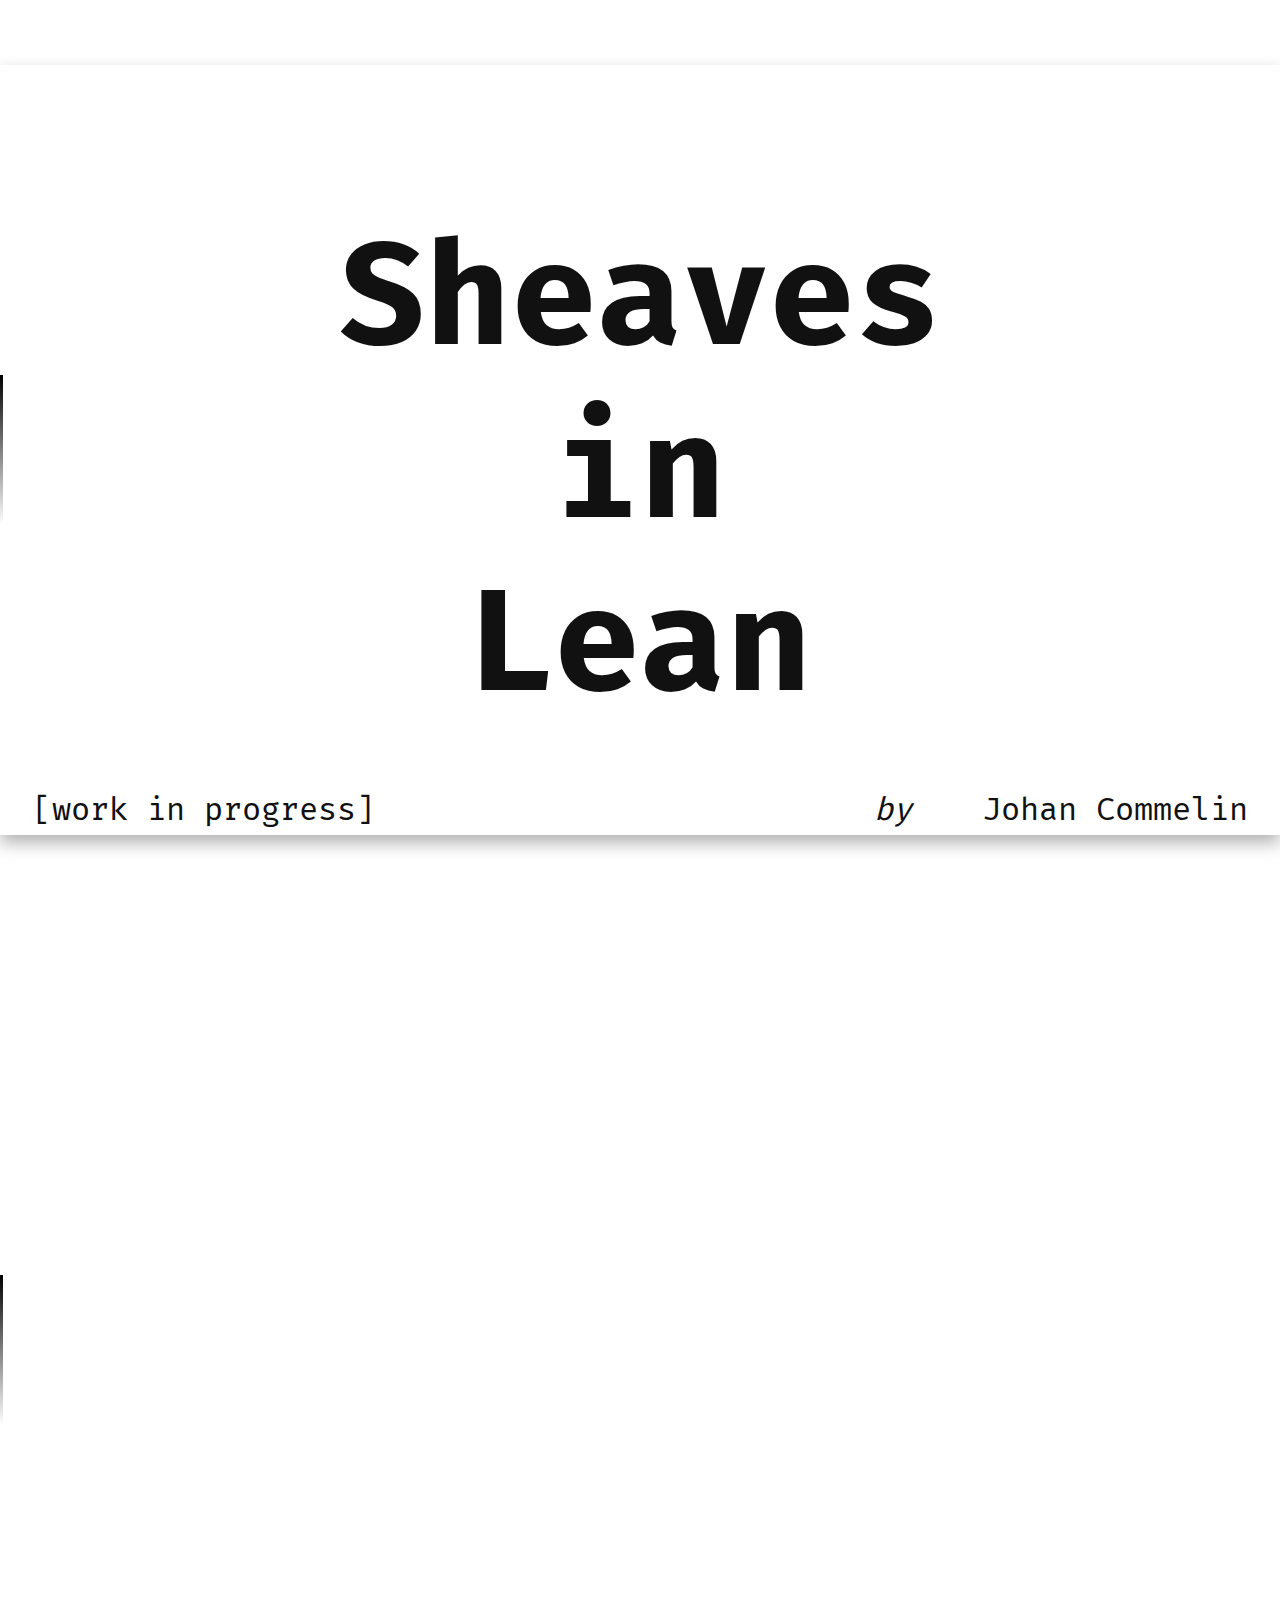
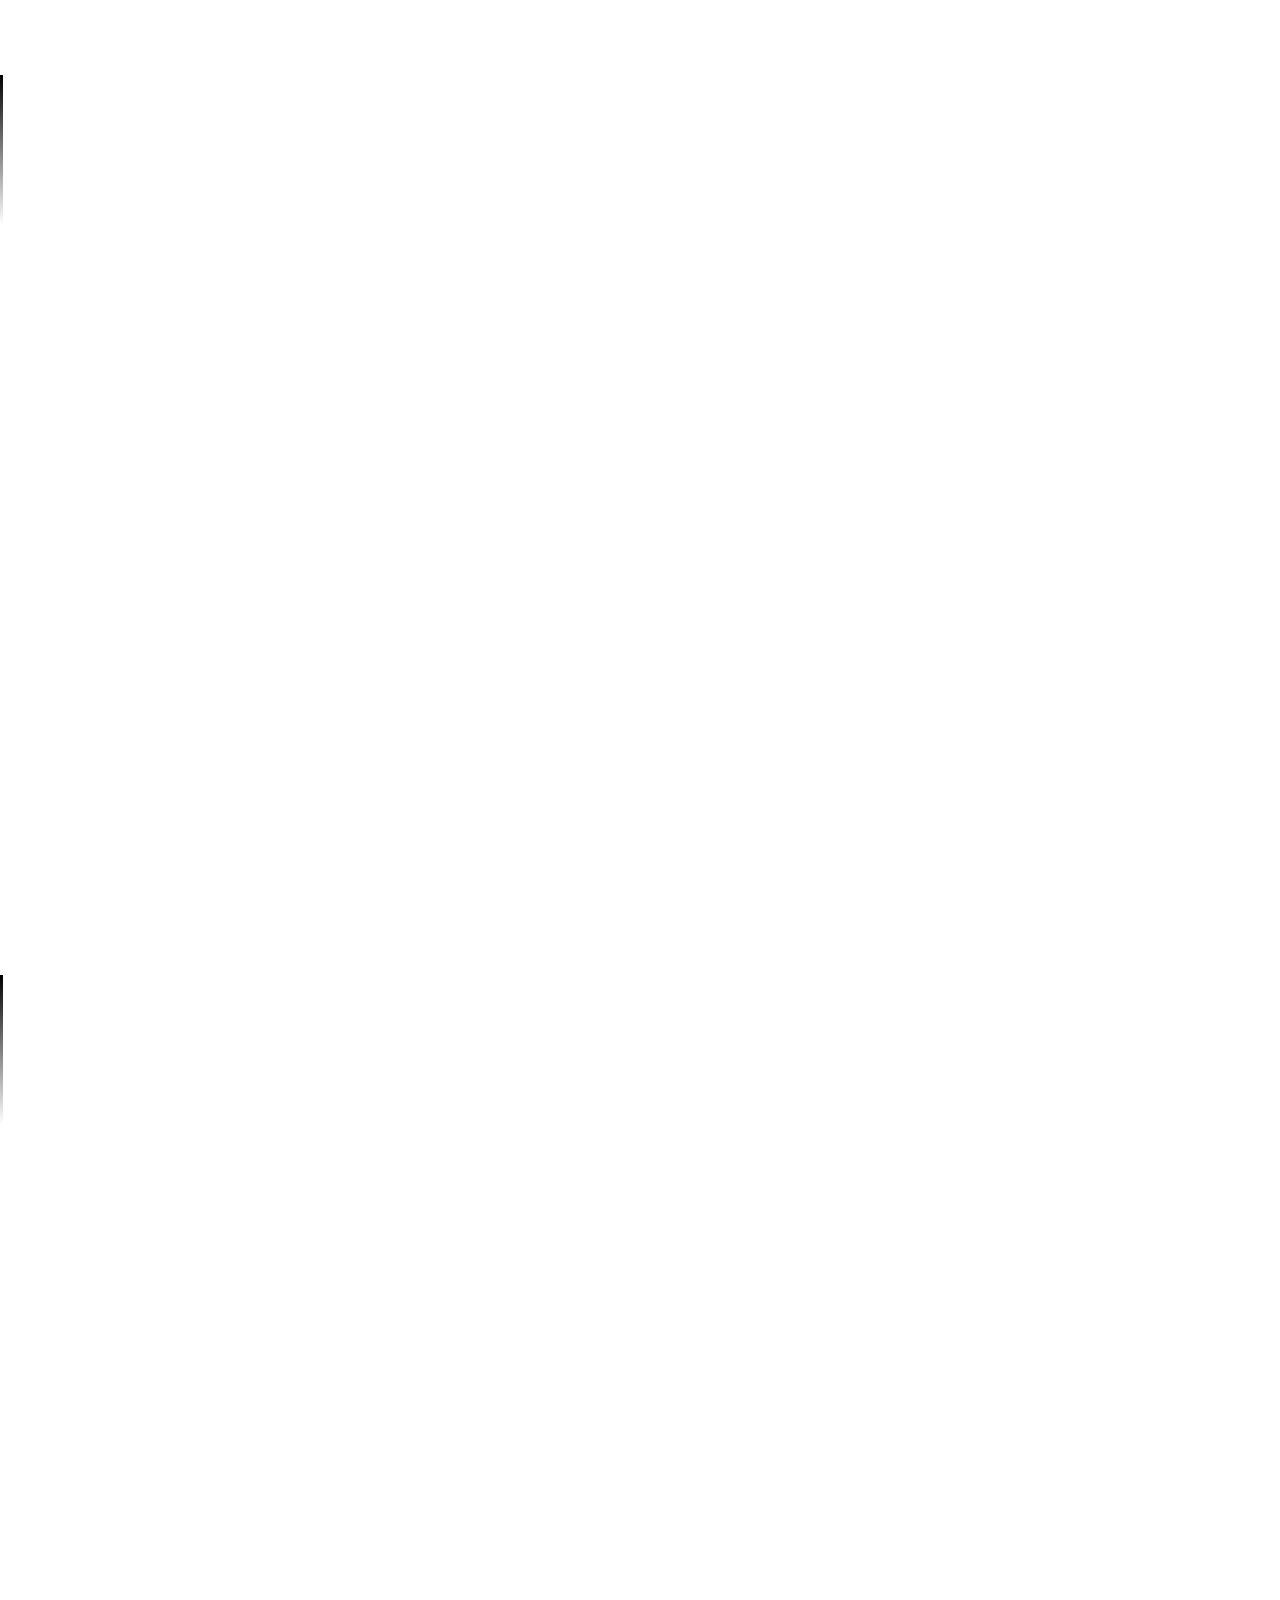
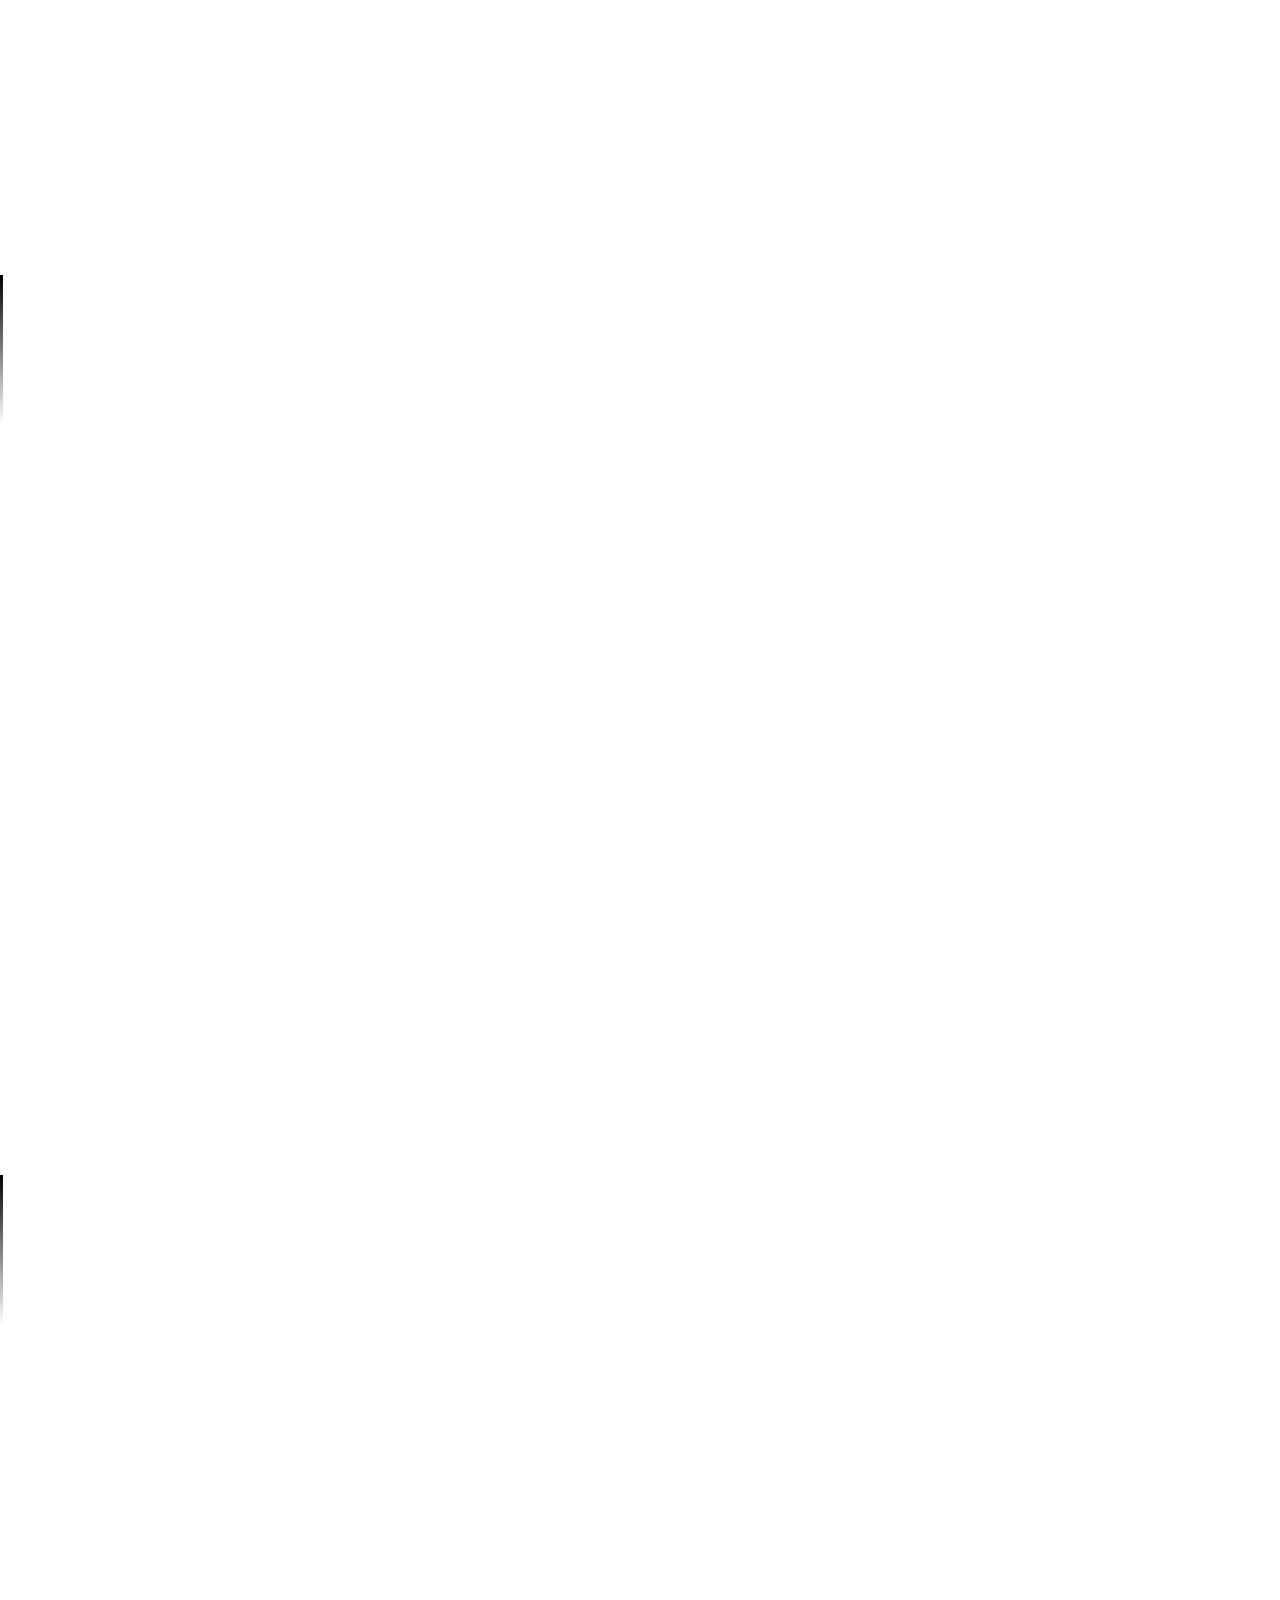
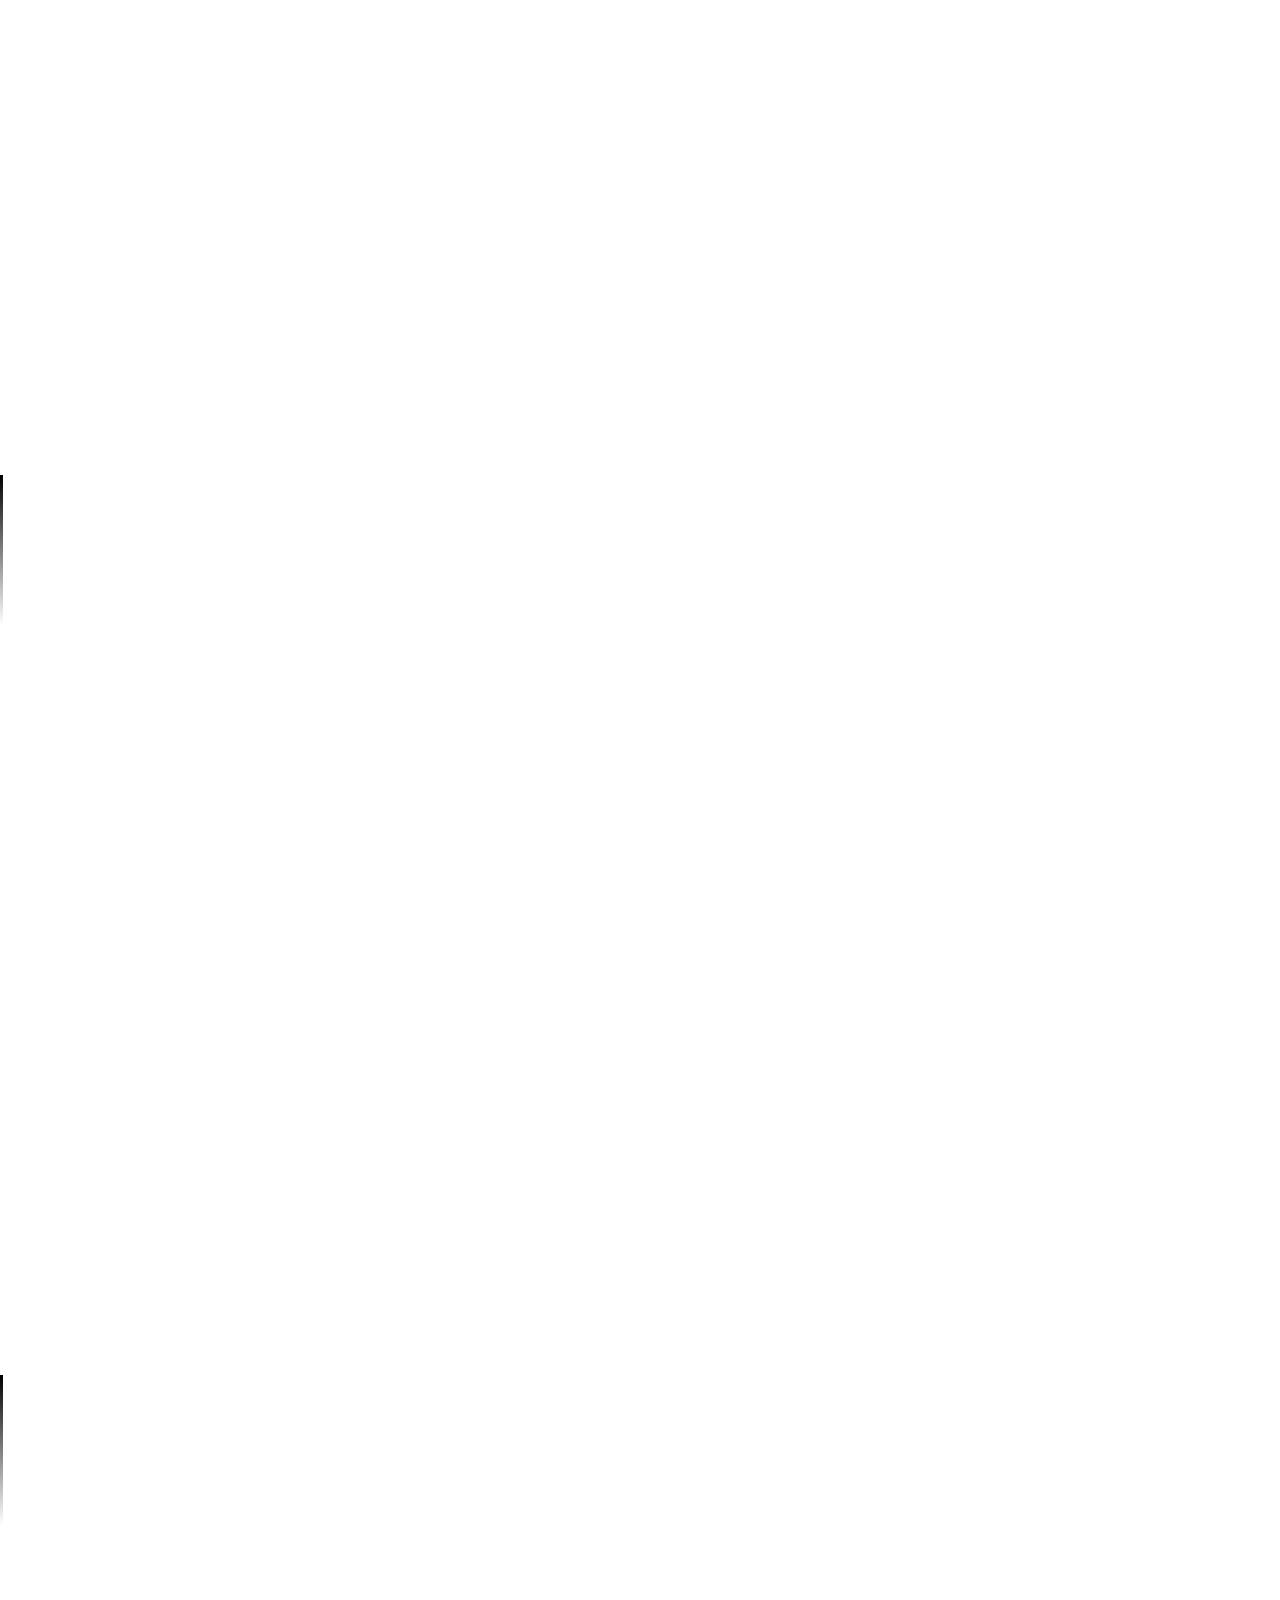
==== commit f2a12e3a: "Slides should now look better on wide screens" ====
--- a/index.html
+++ b/index.html
@@ -1,7 +1,7 @@
 
 <!DOCTYPE html>
 <meta charset="utf-8">
-<meta name="viewport" content="width=1024, user-scalable=no">
+<meta name="viewport" content="width=1024, height=768, user-scalable=no">
 
 <title>Sheaves in Lean - Lean Together 2019</title>
 
--- a/css/stack.v0.css
+++ b/css/stack.v0.css
@@ -1,9 +1,15 @@
+html {
+  height: 768px;
+  /* padding: 160px 80px; */
+  width: 1024px;
+}
+
 body {
   margin: auto;
 }
 
 .stack {
-  background: #222 url(cartographer.png);
+  /* background: #222 url(cartographer.png); */
   color: #fff;
   box-sizing: border-box;
   -moz-box-sizing: border-box;
@@ -12,9 +18,9 @@
   -o-box-sizing: border-box;
   display: none;
   font-size: 48px;
-  height: 800px;
-  padding: 160px 80px;
-  width: 1280px;
+  height: 768px;
+  /* padding: 160px 80px; */
+  width: 1024px;
   -webkit-transform: translate3d(0,0,0);
 }
 
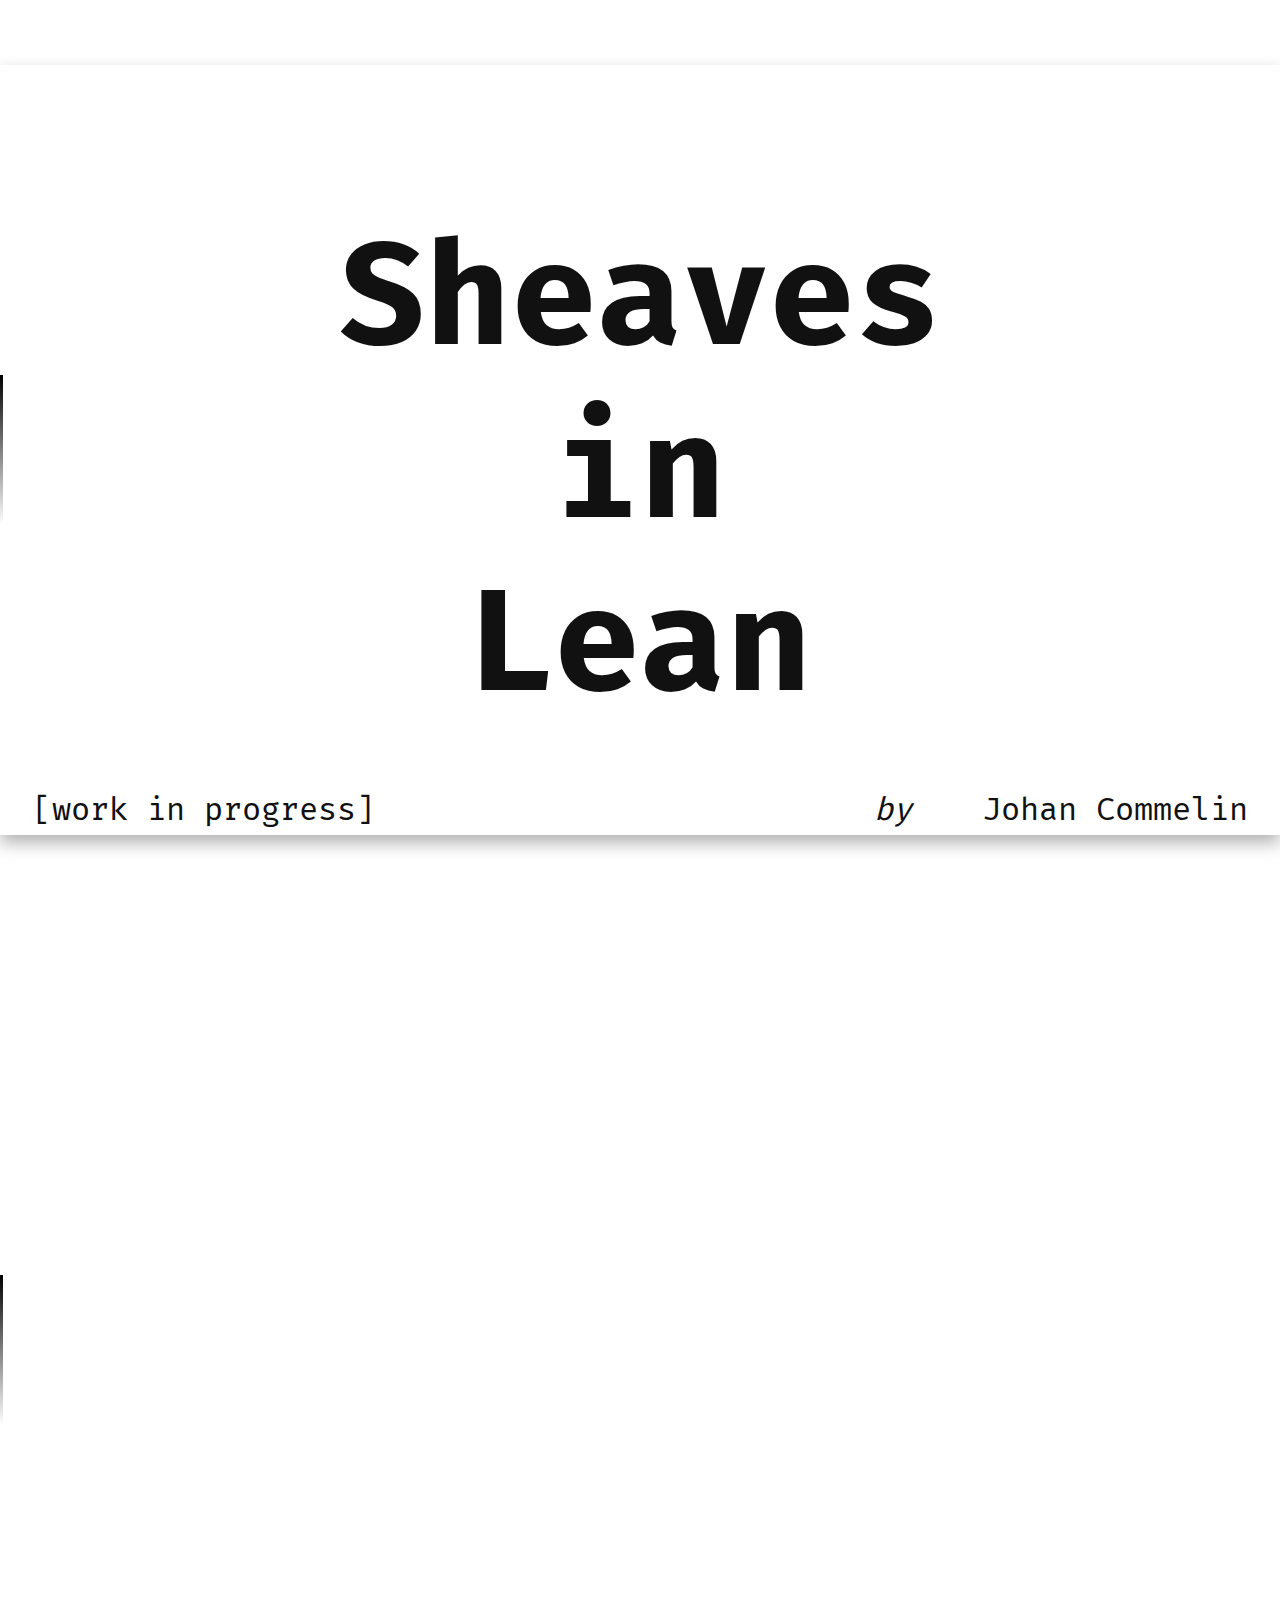
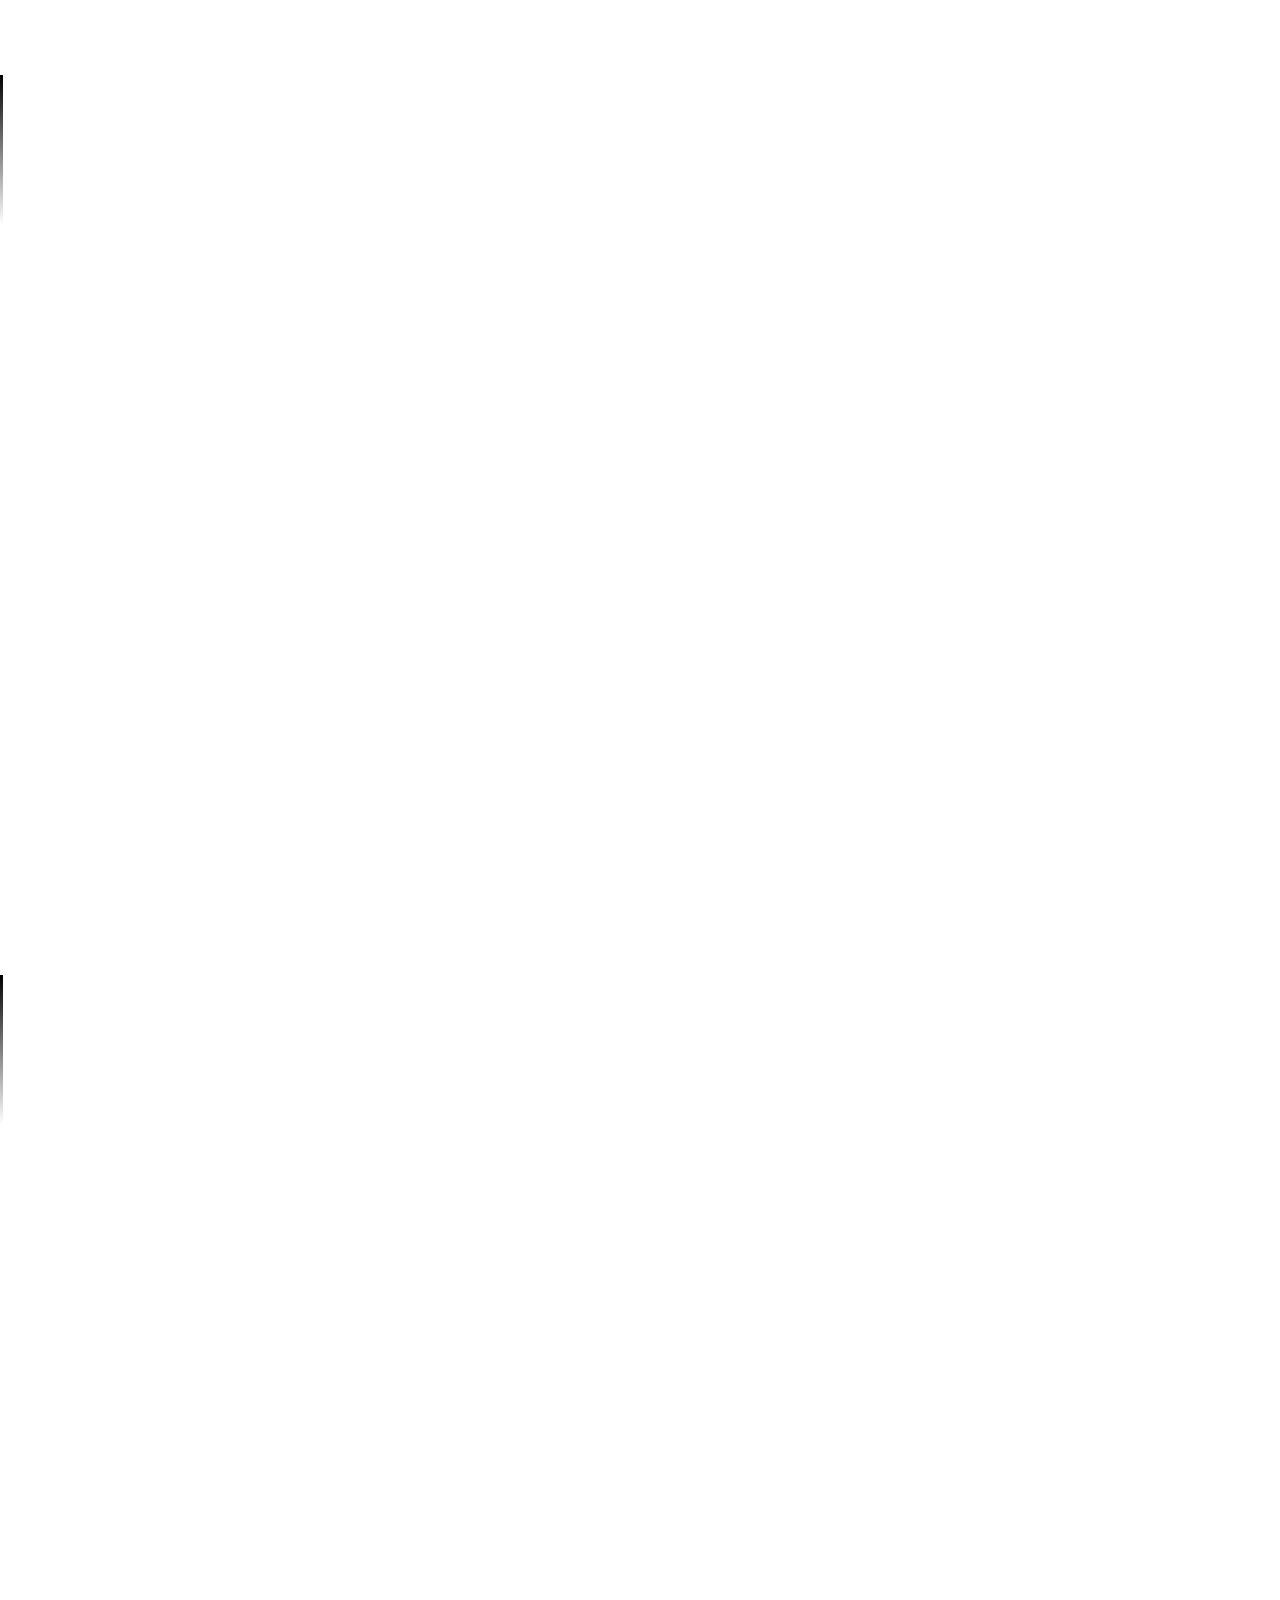
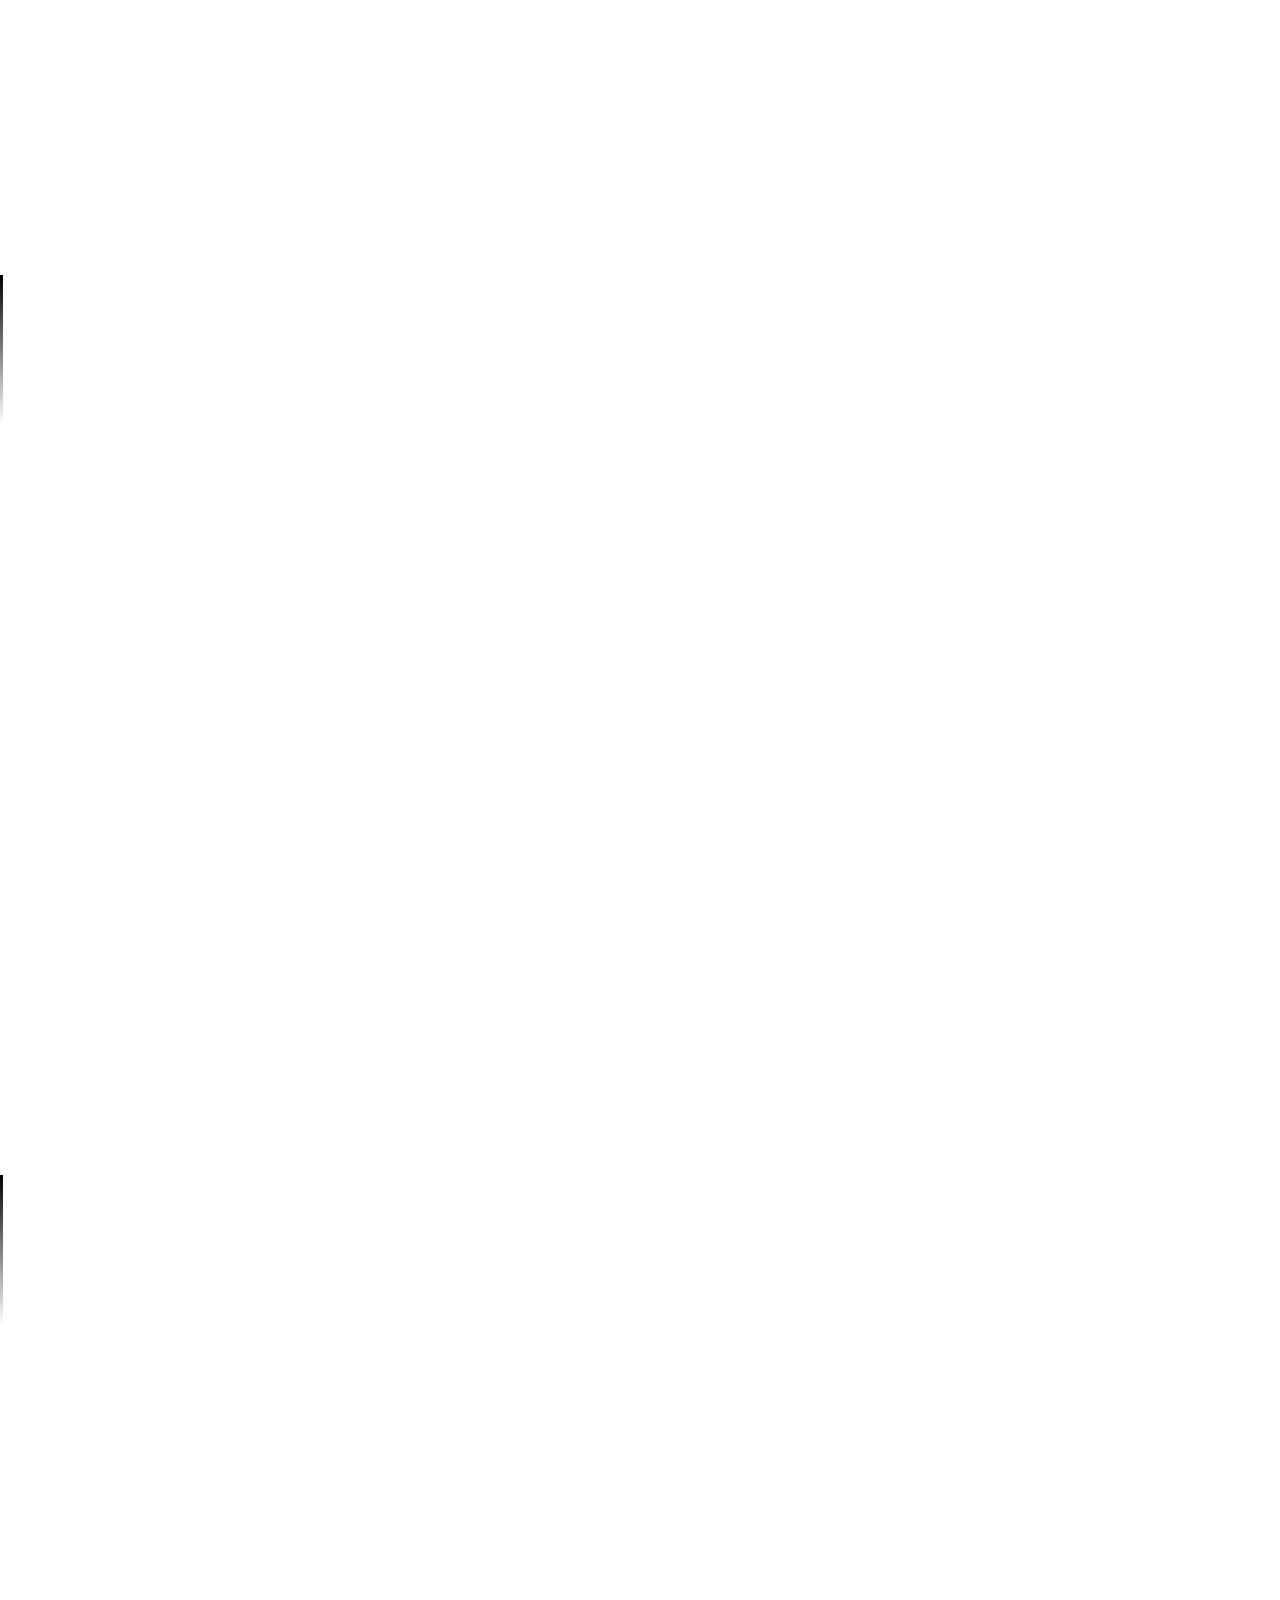
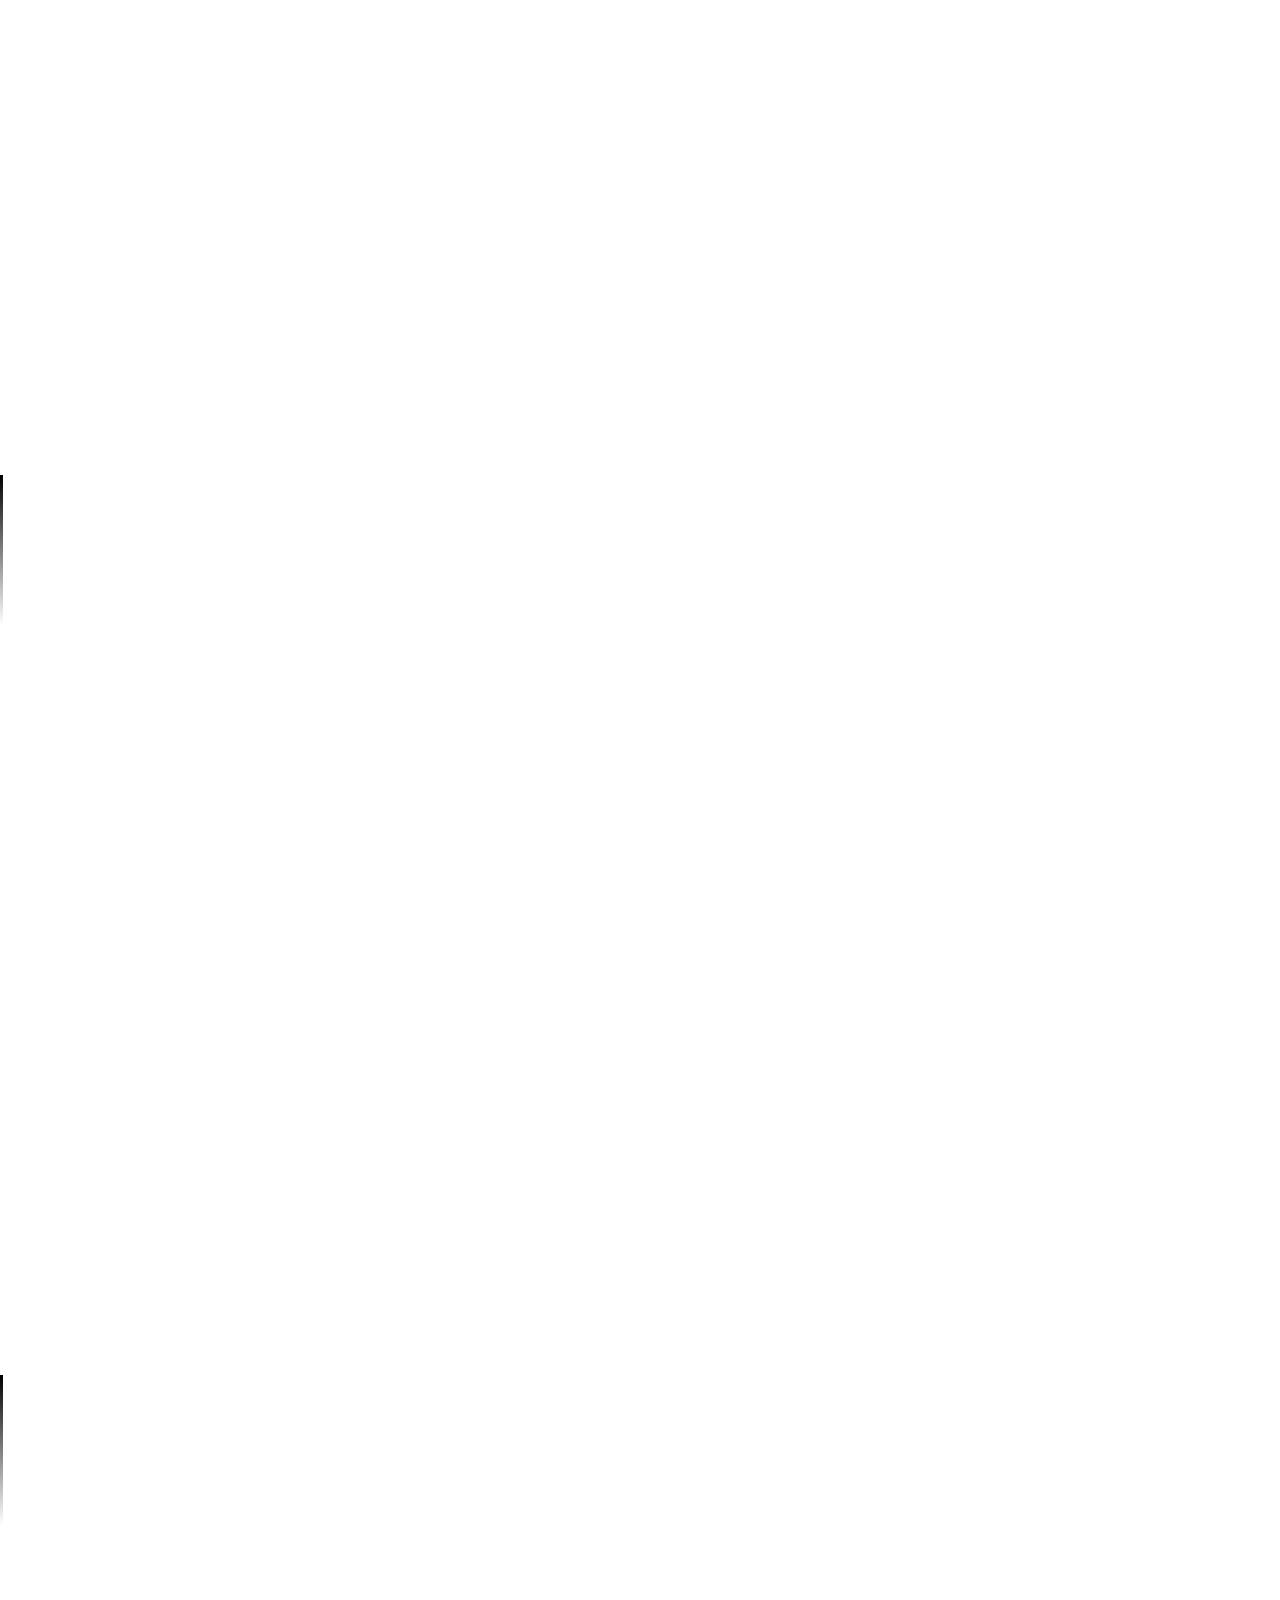
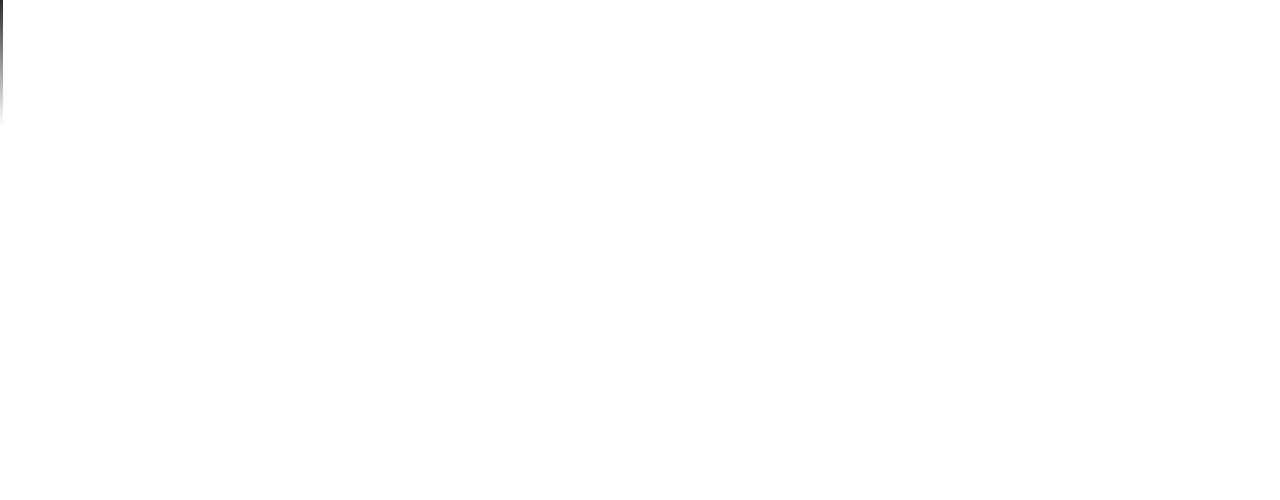
==== commit d747d6f1: "WIP" ====
--- a/index.html
+++ b/index.html
@@ -109,8 +109,8 @@
 
 <section>
 <div class="tiny vcenter">
-<div class="highlight"><pre><span></span><span class="kn">structure</span> <span class="n">functor</span> <span class="o">(</span><span class="n">C</span> <span class="o">:</span> <span class="kt">Type</span> <span class="n">u₁</span><span class="o">)</span> <span class="o">[</span><span class="n">category</span><span class="bp">.</span><span class="o">{</span><span class="n">u₁</span> <span class="n">v₁</span><span class="o">}</span> <span class="n">C</span><span class="o">]</span>
-                  <span class="o">(</span><span class="n">D</span> <span class="o">:</span> <span class="kt">Type</span> <span class="n">u₂</span><span class="o">)</span> <span class="o">[</span><span class="n">category</span><span class="bp">.</span><span class="o">{</span><span class="n">u₂</span> <span class="n">v₂</span><span class="o">}</span> <span class="n">D</span><span class="o">]</span> <span class="o">:</span>
+<div class="highlight"><pre><span></span><span class="kn">structure</span> <span class="n">functor</span> <span class="o">(</span><span class="n">C</span> <span class="o">:</span> <span class="kt">Type</span> <span class="n">u₁</span><span class="o">)</span> <span class="o">[</span><span class="n">category</span><span class="bp">.</span><span class="o">{</span><span class="n">v₁</span><span class="o">}</span> <span class="n">C</span><span class="o">]</span>
+                  <span class="o">(</span><span class="n">D</span> <span class="o">:</span> <span class="kt">Type</span> <span class="n">u₂</span><span class="o">)</span> <span class="o">[</span><span class="n">category</span><span class="bp">.</span><span class="o">{</span><span class="n">v₂</span><span class="o">}</span> <span class="n">D</span><span class="o">]</span> <span class="o">:</span>
   <span class="kt">Type</span> <span class="o">(</span><span class="n">max</span> <span class="n">u₁</span> <span class="n">v₁</span> <span class="n">u₂</span> <span class="n">v₂</span><span class="o">)</span> <span class="o">:=</span>
 <span class="o">(</span><span class="n">obj</span>       <span class="o">:</span> <span class="n">C</span> <span class="bp">→</span> <span class="n">D</span><span class="o">)</span>
 <span class="o">(</span><span class="n">map</span>       <span class="o">:</span> <span class="bp">Π</span> <span class="o">{</span><span class="n">X</span> <span class="n">Y</span> <span class="o">:</span> <span class="n">C</span><span class="o">},</span> <span class="o">(</span><span class="n">X</span> <span class="err">⟶</span> <span class="n">Y</span><span class="o">)</span> <span class="bp">→</span> <span class="o">((</span><span class="n">obj</span> <span class="n">X</span><span class="o">)</span> <span class="err">⟶</span> <span class="o">(</span><span class="n">obj</span> <span class="n">Y</span><span class="o">)))</span>
@@ -131,7 +131,7 @@
 
 <span class="c1">---- 8&lt; ---- 8&lt; ---- 8&lt; ----</span>
 
-<span class="kn">variables</span> <span class="o">{</span><span class="n">C</span> <span class="o">:</span> <span class="kt">Type</span> <span class="n">u₁</span><span class="o">}</span> <span class="o">[</span><span class="err">𝒞</span> <span class="o">:</span> <span class="n">category</span><span class="bp">.</span><span class="o">{</span><span class="n">u₁</span> <span class="n">v₁</span><span class="o">}</span> <span class="n">C</span><span class="o">]</span>
+<span class="kn">variables</span> <span class="o">{</span><span class="n">C</span> <span class="o">:</span> <span class="kt">Type</span> <span class="n">u₁</span><span class="o">}</span> <span class="o">[</span><span class="err">𝒞</span> <span class="o">:</span> <span class="n">category</span><span class="bp">.</span><span class="o">{</span><span class="n">v₁</span><span class="o">}</span> <span class="n">C</span><span class="o">]</span>
 <span class="n">include</span> <span class="err">𝒞</span>
 
 <span class="n">def</span> <span class="n">yoneda</span> <span class="o">:</span> <span class="n">C</span> <span class="err">⥤</span> <span class="o">((</span><span class="n">C</span><span class="err">ᵒᵖ</span><span class="o">)</span> <span class="err">⥤</span> <span class="o">(</span><span class="kt">Type</span> <span class="n">v₁</span><span class="o">))</span> <span class="o">:=</span> 
@@ -175,30 +175,49 @@
 <section>
 <h2>So, what is a sheaf?</h2>
 <p>Let <code>U_i ⊆ X</code> be open sets that cover <code>U ⊆ X</code>.</p>
+<div class="step">
 <p>Consider the following set</p>
 <div class="small">
 <div class="highlight"><pre><span></span><span class="n">F&#39;</span><span class="o">(</span><span class="n">U</span><span class="o">)</span> <span class="bp">=</span> <span class="o">{</span> <span class="n">s</span> <span class="err">∈</span> <span class="bp">Π_</span><span class="n">i</span> <span class="n">F</span><span class="o">(</span><span class="n">U_i</span><span class="o">)</span> <span class="bp">|</span> <span class="n">r</span><span class="o">(</span><span class="n">s_i</span><span class="o">)</span> <span class="bp">=</span> <span class="n">r</span><span class="o">(</span><span class="n">s_j</span><span class="o">),</span> <span class="bp">∀</span> <span class="n">i</span><span class="o">,</span><span class="n">j</span> <span class="o">}</span>
 </pre></div>
 </div>
+</div>
+<div class="step">
 <p>There is a canonical map
 <code class="highlight">
 	<span class="n"><span class="n">F</span><span class="o">(</span><span class="n">U</span><span class="o">)</span> <span class="bp">→</span> <span class="n">F'</span><span class="o">(</span><span class="n">U</span><span class="o">)</span>
 </code>
 </p>
+</div>
+<div class="step">
 <p>A presheaf <code>F</code> is called a <em>sheaf</em>
 	if this canonical map is bijective for every <code>U ⊆ X</code>
 	and every cover of <code>U</code>.
-</section>
-
-<section>
-<h2>Remarks</h2>
-<p>Sometimes we want sheaves,<br/>
-	but don't have a good topology.</p>
-
-<p>Solution:
-	Put topologies on categories.</p>
-
-<p>Famous example: &eacute;tale topology</p>
+</div>
+</section>
+
+<section>
+<h2>Goals</h2>
+What's on my horizon:
+<ul>
+	<li class="step">Sheaves for schemes and perfectoid spaces</li>
+	<li class="step">Sheaves on a basis</li>
+	<li class="step">&Eacute;tale topology</li>
+	<li class="step">Sites, topoi</li>
+	<li class="step">Preparations for sheaf cohomology</li>
+</ul>
+</section>
+
+<section>
+<h2>Status</h2>
+Where I am right now:
+<ul>
+	<li class="step">Testing limits/colimits in mathlib</li>
+	<li class="step">Writing categorical boilerplate</li>
+	<li class="step">Hesitating about design decisions</li>
+	<li class="step">Sites, pretopologies, coverages, Grothendieck topologies</li>
+	<li class="step">Alas, Lean does not know an example of a sheaf (yet)</li>
+</ul>
 </section>
 
 <!-- <script src="js/mermaid.min.js"></script> -->
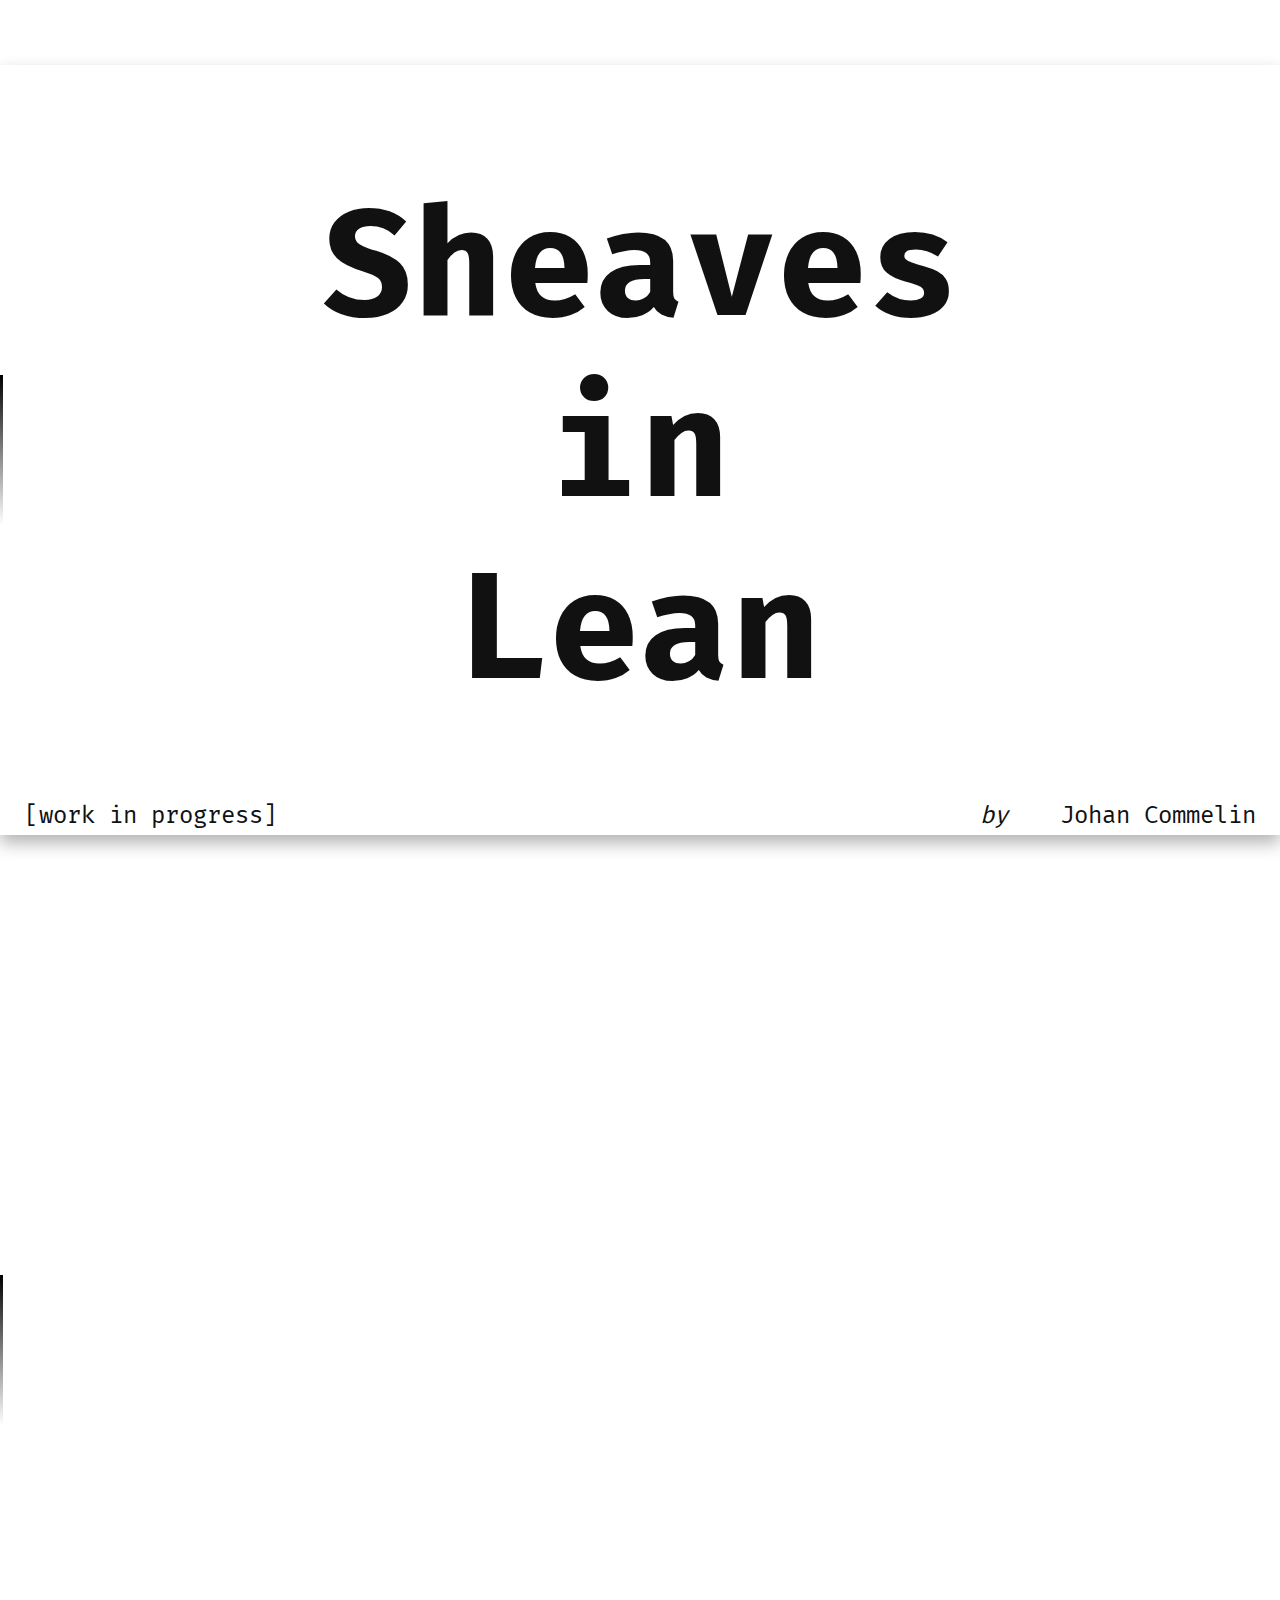
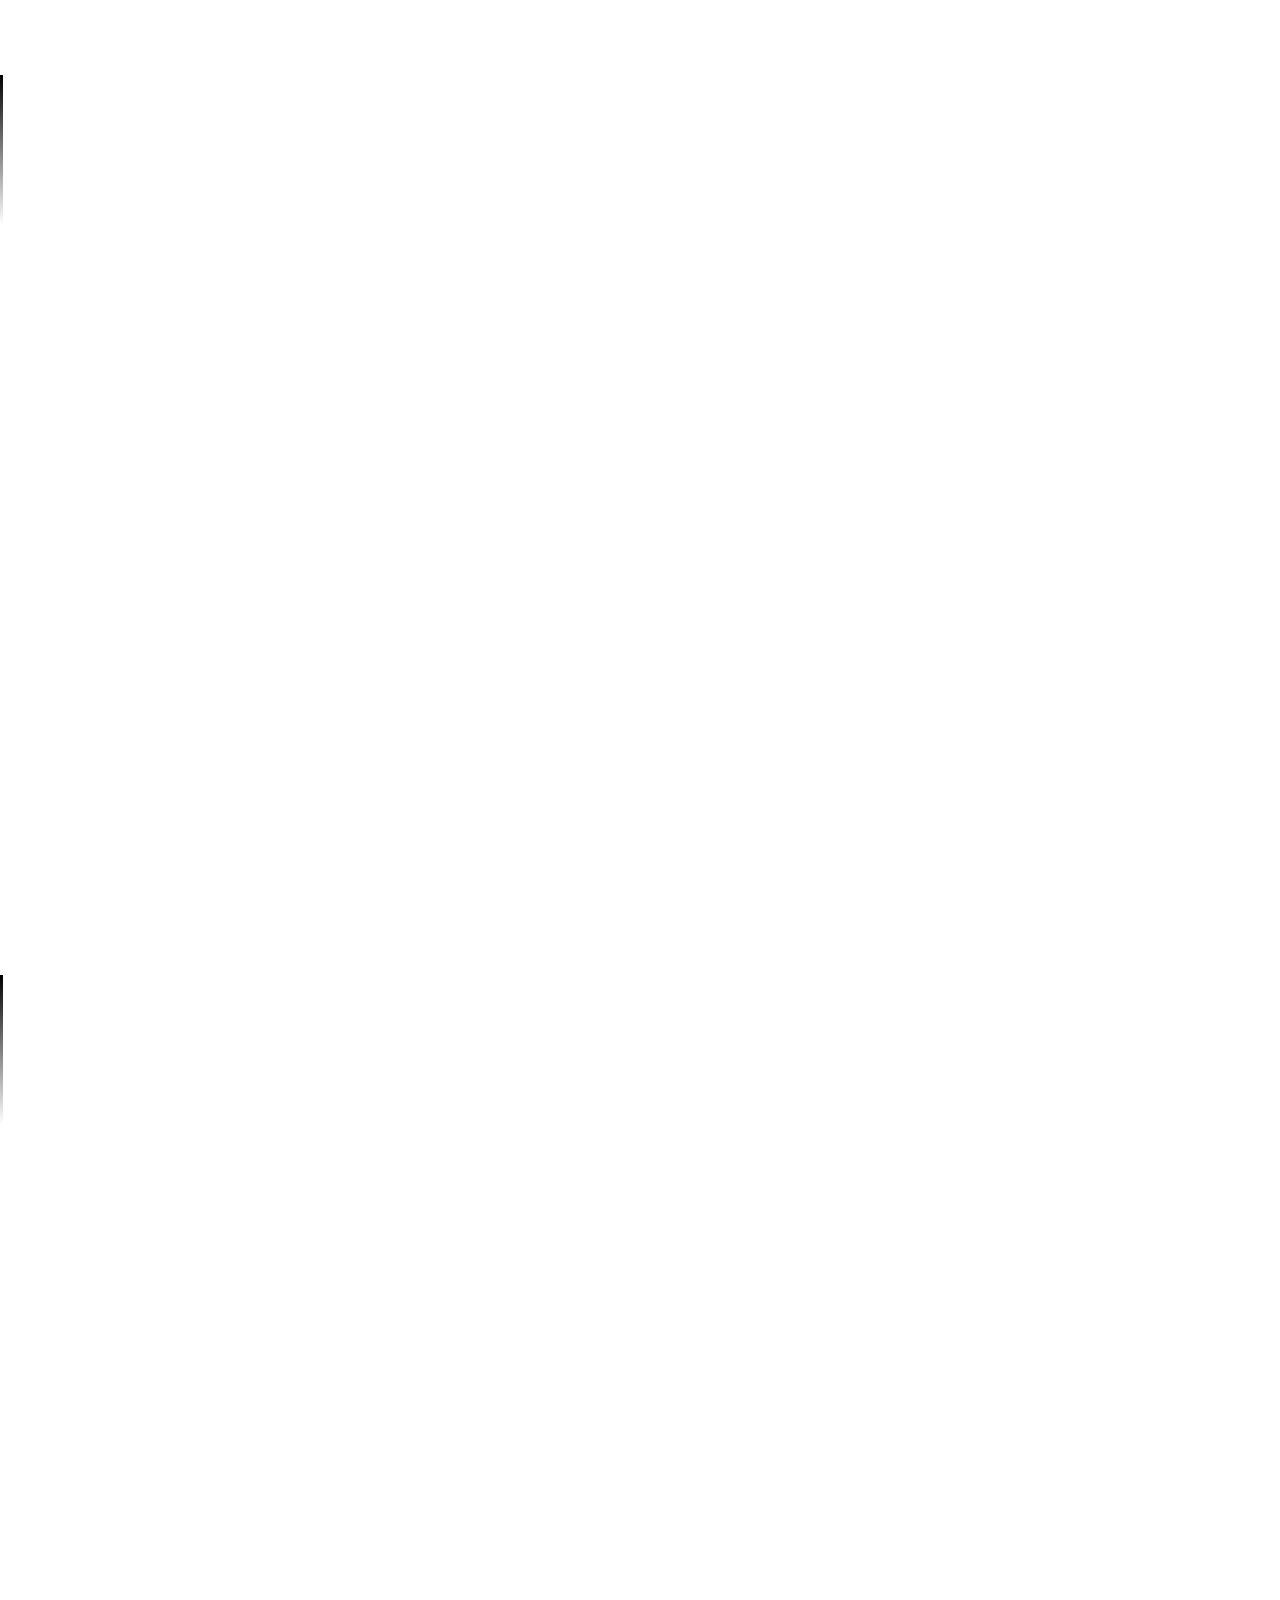
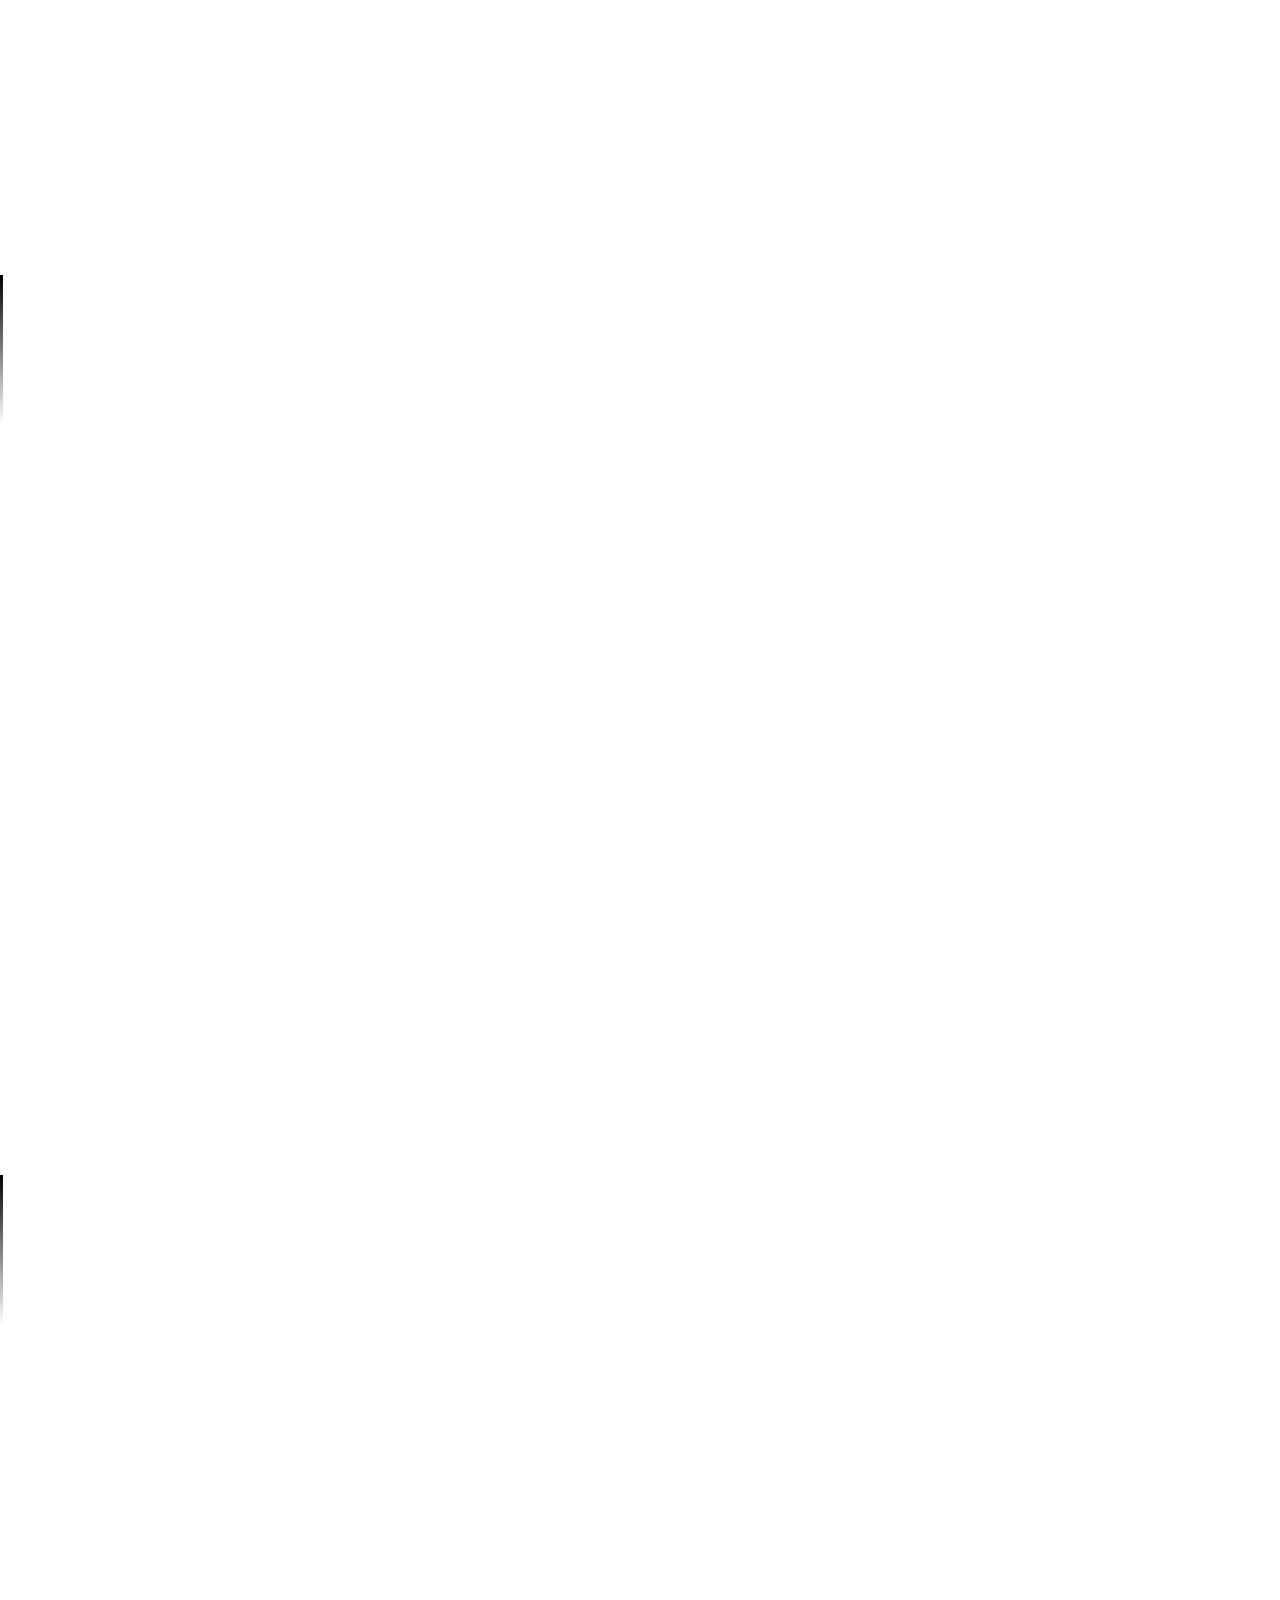
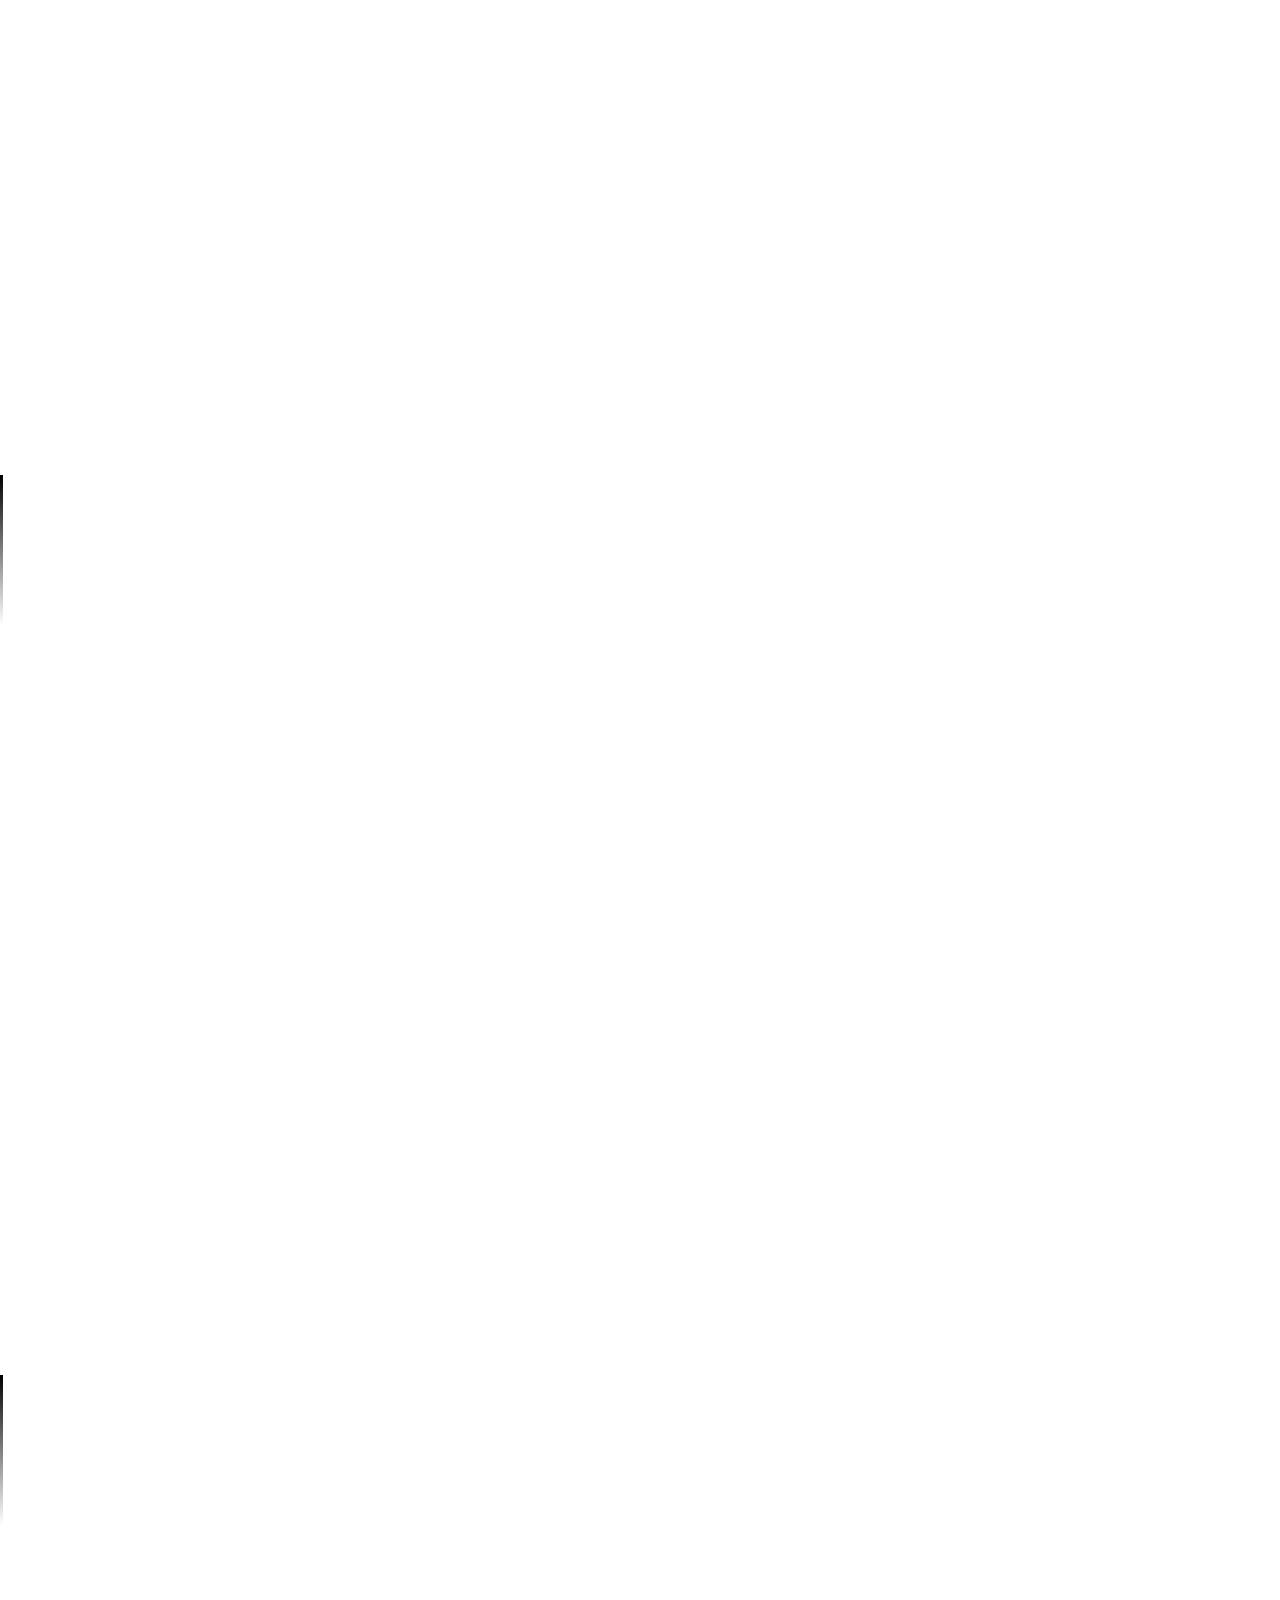
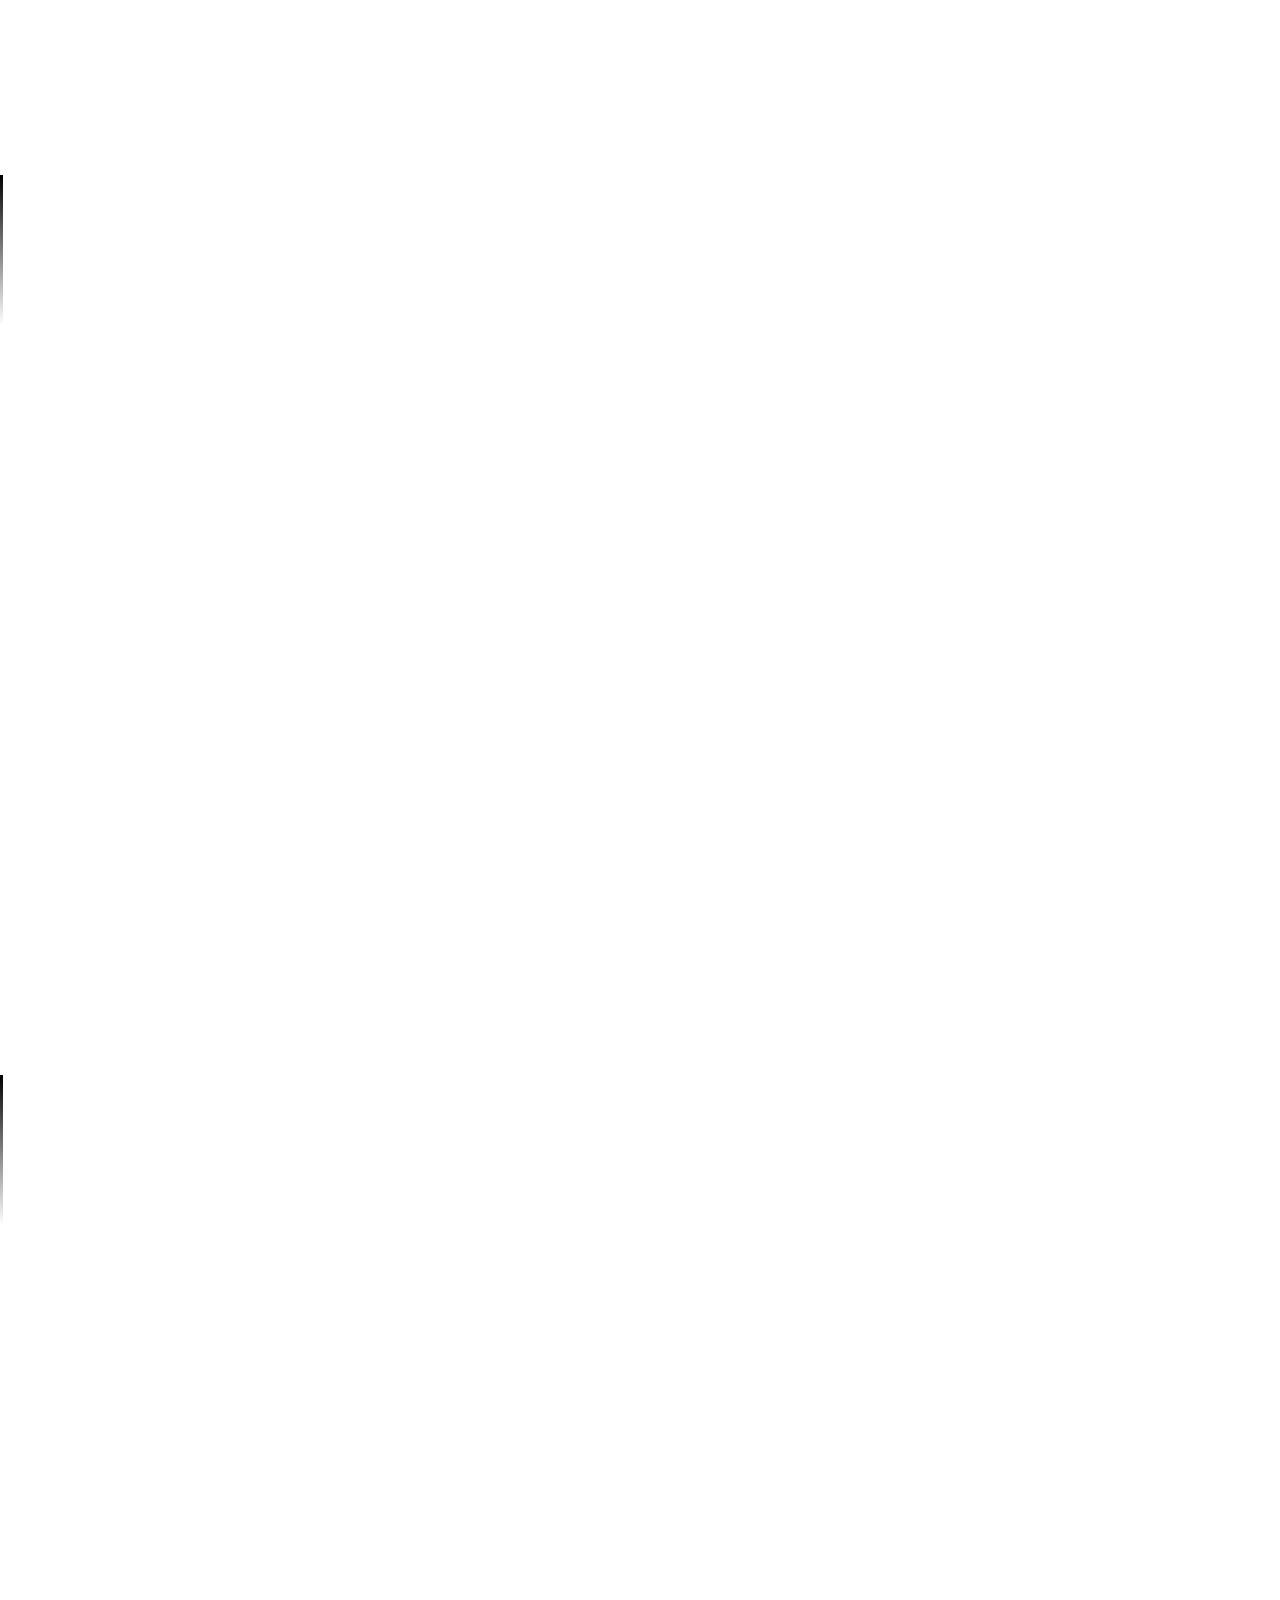
==== commit ed3a3775: "WIP" ====
--- a/index.html
+++ b/index.html
@@ -14,7 +14,7 @@
 <link rel="stylesheet" media="screen" href="css/stack.v0.css">
 
 <section id="titleslide">
-	<h1>Sheaves in Lean</h1>
+	<h1><span class="large">Sheaves in Lean</span></h1>
 <footer><span id="wip">[work in progress]</span>
 	<span id="author"><em>by</em> &emsp; Johan Commelin</span></footer>
 </section>
@@ -88,27 +88,27 @@
 </section>
 
 <section id="categories">
-<h2>Categories in Lean</h2>
-<div class="tiny vcenter">
+	<!-- <h2>Categories in Lean</h2> -->
+<div class="vcenter">
 <div class="highlight"><pre><span></span><span class="n">class</span> <span class="n">category</span> <span class="o">(</span><span class="n">obj</span> <span class="o">:</span> <span class="kt">Type</span> <span class="n">u</span><span class="o">)</span> <span class="o">:</span> <span class="kt">Type</span> <span class="o">(</span><span class="n">max</span> <span class="n">u</span> <span class="o">(</span><span class="n">v</span><span class="bp">+</span><span class="mi">1</span><span class="o">))</span> <span class="o">:=</span>
-<span class="o">(</span><span class="n">hom</span>      <span class="o">:</span> <span class="n">obj</span> <span class="bp">→</span> <span class="n">obj</span> <span class="bp">→</span> <span class="kt">Type</span> <span class="n">v</span><span class="o">)</span>
-<span class="o">(</span><span class="kn">infixr</span> <span class="bp">`</span> <span class="err">⟶</span> <span class="bp">`</span><span class="o">:</span><span class="mi">10</span> <span class="o">:=</span> <span class="n">hom</span><span class="o">)</span>
-<span class="o">(</span><span class="n">id</span>       <span class="o">:</span> <span class="bp">Π</span> <span class="n">X</span> <span class="o">:</span> <span class="n">obj</span><span class="o">,</span> <span class="n">X</span> <span class="err">⟶</span> <span class="n">X</span><span class="o">)</span>
-<span class="o">(</span><span class="kn">notation</span> <span class="bp">`</span><span class="mi">𝟙</span><span class="bp">`</span> <span class="o">:=</span> <span class="n">id</span><span class="o">)</span>
-<span class="o">(</span><span class="n">comp</span>     <span class="o">:</span> <span class="bp">Π</span> <span class="o">{</span><span class="n">X</span> <span class="n">Y</span> <span class="n">Z</span> <span class="o">:</span> <span class="n">obj</span><span class="o">},</span> <span class="o">(</span><span class="n">X</span> <span class="err">⟶</span> <span class="n">Y</span><span class="o">)</span> <span class="bp">→</span> <span class="o">(</span><span class="n">Y</span> <span class="err">⟶</span> <span class="n">Z</span><span class="o">)</span> <span class="bp">→</span> <span class="o">(</span><span class="n">X</span> <span class="err">⟶</span> <span class="n">Z</span><span class="o">))</span>
-<span class="o">(</span><span class="kn">infixr</span> <span class="bp">`</span> <span class="err">≫</span> <span class="bp">`</span><span class="o">:</span><span class="mi">80</span> <span class="o">:=</span> <span class="n">comp</span><span class="o">)</span>
-<span class="o">(</span><span class="n">id_comp&#39;</span> <span class="o">:</span> <span class="bp">∀</span> <span class="o">{</span><span class="n">X</span> <span class="n">Y</span> <span class="o">:</span> <span class="n">obj</span><span class="o">}</span> <span class="o">(</span><span class="n">f</span> <span class="o">:</span> <span class="n">X</span> <span class="err">⟶</span> <span class="n">Y</span><span class="o">),</span> <span class="mi">𝟙</span> <span class="n">X</span> <span class="err">≫</span> <span class="n">f</span> <span class="bp">=</span> <span class="n">f</span> <span class="bp">.</span> <span class="n">obviously</span><span class="o">)</span>
-<span class="o">(</span><span class="n">comp_id&#39;</span> <span class="o">:</span> <span class="bp">∀</span> <span class="o">{</span><span class="n">X</span> <span class="n">Y</span> <span class="o">:</span> <span class="n">obj</span><span class="o">}</span> <span class="o">(</span><span class="n">f</span> <span class="o">:</span> <span class="n">X</span> <span class="err">⟶</span> <span class="n">Y</span><span class="o">),</span> <span class="n">f</span> <span class="err">≫</span> <span class="mi">𝟙</span> <span class="n">Y</span> <span class="bp">=</span> <span class="n">f</span> <span class="bp">.</span> <span class="n">obviously</span><span class="o">)</span>
-<span class="o">(</span><span class="n">assoc&#39;</span>   <span class="o">:</span> <span class="bp">∀</span> <span class="o">{</span><span class="n">W</span> <span class="n">X</span> <span class="n">Y</span> <span class="n">Z</span> <span class="o">:</span> <span class="n">obj</span><span class="o">}</span> <span class="o">(</span><span class="n">f</span> <span class="o">:</span> <span class="n">W</span> <span class="err">⟶</span> <span class="n">X</span><span class="o">)</span> <span class="o">(</span><span class="n">g</span> <span class="o">:</span> <span class="n">X</span> <span class="err">⟶</span> <span class="n">Y</span><span class="o">)</span> <span class="o">(</span><span class="n">h</span> <span class="o">:</span> <span class="n">Y</span> <span class="err">⟶</span> <span class="n">Z</span><span class="o">),</span>
-  <span class="o">(</span><span class="n">f</span> <span class="err">≫</span> <span class="n">g</span><span class="o">)</span> <span class="err">≫</span> <span class="n">h</span> <span class="bp">=</span> <span class="n">f</span> <span class="err">≫</span> <span class="o">(</span><span class="n">g</span> <span class="err">≫</span> <span class="n">h</span><span class="o">)</span> <span class="bp">.</span> <span class="n">obviously</span><span class="o">)</span>
-</pre></div>
-</div>
-<footer><span class="credit">(by Scott Morrison)</span></footer>
-
-</section>
-
-<section>
-<div class="tiny vcenter">
+<div class="step"><span class="o">(</span><span class="n">hom</span>      <span class="o">:</span> <span class="n">obj</span> <span class="bp">→</span> <span class="n">obj</span> <span class="bp">→</span> <span class="kt">Type</span> <span class="n">v</span><span class="o">)</span>
+<span class="o">(</span><span class="kn">infixr</span> <span class="bp">`</span> <span class="err">⟶</span> <span class="bp">`</span><span class="o">:</span><span class="mi">10</span> <span class="o">:=</span> <span class="n">hom</span><span class="o">)</span></div><div class="step"><span class="o">(</span><span class="n">id</span>       <span class="o">:</span> <span class="bp">Π</span> <span class="n">X</span> <span class="o">:</span> <span class="n">obj</span><span class="o">,</span> <span class="n">X</span> <span class="err">⟶</span> <span class="n">X</span><span class="o">)</span>
+<span class="o">(</span><span class="kn">notation</span> <span class="bp">`</span><span class="mi">𝟙</span><span class="bp">`</span> <span class="o">:=</span> <span class="n">id</span><span class="o">)</span></div><div class="step"><span class="o">(</span><span class="n">comp</span>     <span class="o">:</span> <span class="bp">Π</span> <span class="o">{</span><span class="n">X</span> <span class="n">Y</span> <span class="n">Z</span> <span class="o">:</span> <span class="n">obj</span><span class="o">},</span> <span class="o">(</span><span class="n">X</span> <span class="err">⟶</span> <span class="n">Y</span><span class="o">)</span> <span class="bp">→</span> <span class="o">(</span><span class="n">Y</span> <span class="err">⟶</span> <span class="n">Z</span><span class="o">)</span> <span class="bp">→</span> <span class="o">(</span><span class="n">X</span> <span class="err">⟶</span> <span class="n">Z</span><span class="o">))</span>
+<span class="o">(</span><span class="kn">infixr</span> <span class="bp">`</span> <span class="err">≫</span> <span class="bp">`</span><span class="o">:</span><span class="mi">80</span> <span class="o">:=</span> <span class="n">comp</span><span class="o">)</span></div><div class="step"><span class="o">(</span><span class="n">id_comp&#39;</span> <span class="o">:</span> <span class="bp">∀</span> <span class="o">{</span><span class="n">X</span> <span class="n">Y</span> <span class="o">:</span> <span class="n">obj</span><span class="o">}</span> <span class="o">(</span><span class="n">f</span> <span class="o">:</span> <span class="n">X</span> <span class="err">⟶</span> <span class="n">Y</span><span class="o">),</span> <span class="mi">𝟙</span> <span class="n">X</span> <span class="err">≫</span> <span class="n">f</span> <span class="bp">=</span> <span class="n">f</span>
+            <span class="bp">.</span> <span class="n">obviously</span><span class="o">)</span>
+<span class="o">(</span><span class="n">comp_id&#39;</span> <span class="o">:</span> <span class="bp">∀</span> <span class="o">{</span><span class="n">X</span> <span class="n">Y</span> <span class="o">:</span> <span class="n">obj</span><span class="o">}</span> <span class="o">(</span><span class="n">f</span> <span class="o">:</span> <span class="n">X</span> <span class="err">⟶</span> <span class="n">Y</span><span class="o">),</span> <span class="n">f</span> <span class="err">≫</span> <span class="mi">𝟙</span> <span class="n">Y</span> <span class="bp">=</span> <span class="n">f</span>
+            <span class="bp">.</span> <span class="n">obviously</span><span class="o">)</span>
+<span class="o">(</span><span class="n">assoc&#39;</span>   <span class="o">:</span> <span class="bp">∀</span> <span class="o">{</span><span class="n">W</span> <span class="n">X</span> <span class="n">Y</span> <span class="n">Z</span> <span class="o">:</span> <span class="n">obj</span><span class="o">}</span>
+            <span class="o">(</span><span class="n">f</span> <span class="o">:</span> <span class="n">W</span> <span class="err">⟶</span> <span class="n">X</span><span class="o">)</span> <span class="o">(</span><span class="n">g</span> <span class="o">:</span> <span class="n">X</span> <span class="err">⟶</span> <span class="n">Y</span><span class="o">)</span> <span class="o">(</span><span class="n">h</span> <span class="o">:</span> <span class="n">Y</span> <span class="err">⟶</span> <span class="n">Z</span><span class="o">),</span>
+            <span class="o">(</span><span class="n">f</span> <span class="err">≫</span> <span class="n">g</span><span class="o">)</span> <span class="err">≫</span> <span class="n">h</span> <span class="bp">=</span> <span class="n">f</span> <span class="err">≫</span> <span class="o">(</span><span class="n">g</span> <span class="err">≫</span> <span class="n">h</span><span class="o">)</span>
+            <span class="bp">.</span> <span class="n">obviously</span><span class="o">)</span></div></pre></div>
+</div>
+<footer><span class="credit">(by Scott Morrison)</span></footer>
+
+</section>
+
+<section>
+<div class="vcenter">
 <div class="highlight"><pre><span></span><span class="kn">structure</span> <span class="n">functor</span> <span class="o">(</span><span class="n">C</span> <span class="o">:</span> <span class="kt">Type</span> <span class="n">u₁</span><span class="o">)</span> <span class="o">[</span><span class="n">category</span><span class="bp">.</span><span class="o">{</span><span class="n">v₁</span><span class="o">}</span> <span class="n">C</span><span class="o">]</span>
                   <span class="o">(</span><span class="n">D</span> <span class="o">:</span> <span class="kt">Type</span> <span class="n">u₂</span><span class="o">)</span> <span class="o">[</span><span class="n">category</span><span class="bp">.</span><span class="o">{</span><span class="n">v₂</span><span class="o">}</span> <span class="n">D</span><span class="o">]</span> <span class="o">:</span>
   <span class="kt">Type</span> <span class="o">(</span><span class="n">max</span> <span class="n">u₁</span> <span class="n">v₁</span> <span class="n">u₂</span> <span class="n">v₂</span><span class="o">)</span> <span class="o">:=</span>
@@ -123,7 +123,18 @@
 </section>
 
 <section>
-<div class="tiny vcenter">
+<div class="vcenter">
+<div class="highlight"><pre><span></span><span class="kn">instance</span> <span class="n">types</span> <span class="o">:</span> <span class="n">large_category</span> <span class="o">(</span><span class="kt">Type</span> <span class="n">u</span><span class="o">)</span> <span class="o">:=</span>
+<span class="o">{</span> <span class="n">hom</span>     <span class="o">:=</span> <span class="bp">λ</span> <span class="n">a</span> <span class="n">b</span><span class="o">,</span> <span class="o">(</span><span class="n">a</span> <span class="bp">→</span> <span class="n">b</span><span class="o">),</span>
+  <span class="n">id</span>      <span class="o">:=</span> <span class="bp">λ</span> <span class="n">a</span><span class="o">,</span> <span class="n">id</span><span class="o">,</span>
+  <span class="n">comp</span>    <span class="o">:=</span> <span class="bp">λ</span> <span class="bp">_</span> <span class="bp">_</span> <span class="bp">_</span> <span class="n">f</span> <span class="n">g</span><span class="o">,</span> <span class="n">g</span> <span class="err">∘</span> <span class="n">f</span> <span class="o">}</span>
+</pre></div>
+</div>
+<footer><span class="credit">(by Scott Morrison)</span></footer>
+</section>
+
+<section>
+<div class="vcenter">
 <div class="highlight"><pre><span></span><span class="kn">instance</span> <span class="n">types</span> <span class="o">:</span> <span class="n">large_category</span> <span class="o">(</span><span class="kt">Type</span> <span class="n">u</span><span class="o">)</span> <span class="o">:=</span>
 <span class="o">{</span> <span class="n">hom</span>     <span class="o">:=</span> <span class="bp">λ</span> <span class="n">a</span> <span class="n">b</span><span class="o">,</span> <span class="o">(</span><span class="n">a</span> <span class="bp">→</span> <span class="n">b</span><span class="o">),</span>
   <span class="n">id</span>      <span class="o">:=</span> <span class="bp">λ</span> <span class="n">a</span><span class="o">,</span> <span class="n">id</span><span class="o">,</span>
@@ -157,16 +168,20 @@
 </section>
 
 <section>
-<div class="tiny vcenter">
+<div class="vcenter">
 <div class="highlight"><pre><span></span><span class="n">def</span> <span class="n">yoneda_2</span> <span class="o">:</span> <span class="n">C</span> <span class="err">⥤</span> <span class="o">((</span><span class="n">C</span><span class="err">ᵒᵖ</span><span class="o">)</span> <span class="err">⥤</span> <span class="o">(</span><span class="kt">Type</span> <span class="n">v₁</span><span class="o">))</span> <span class="o">:=</span> 
 <span class="o">{</span> <span class="n">obj</span> <span class="o">:=</span> <span class="bp">λ</span> <span class="n">X</span><span class="o">,</span>
   <span class="o">{</span> <span class="n">obj</span> <span class="o">:=</span> <span class="bp">λ</span> <span class="n">Y</span> <span class="o">:</span> <span class="n">C</span><span class="o">,</span> <span class="n">Y</span> <span class="err">⟶</span> <span class="n">X</span><span class="o">,</span>
     <span class="n">map</span> <span class="o">:=</span> <span class="bp">λ</span> <span class="n">Y</span> <span class="n">Y&#39;</span> <span class="n">f</span> <span class="n">g</span><span class="o">,</span> <span class="n">f</span> <span class="err">≫</span> <span class="n">g</span> <span class="o">},</span>
   <span class="n">map</span> <span class="o">:=</span> <span class="bp">λ</span> <span class="n">X</span> <span class="n">X&#39;</span> <span class="n">f</span><span class="o">,</span> <span class="o">{</span> <span class="n">app</span> <span class="o">:=</span> <span class="bp">λ</span> <span class="n">Y</span> <span class="n">g</span><span class="o">,</span> <span class="n">g</span> <span class="err">≫</span> <span class="n">f</span> <span class="o">}</span> <span class="o">}</span>
-
-<span class="c1">---- 8&lt; ---- 8&lt; ---- 8&lt; ----</span>
-
-<span class="n">def</span> <span class="n">yoneda_3</span> <span class="o">:</span> <span class="n">C</span> <span class="err">⥤</span> <span class="o">((</span><span class="n">C</span><span class="err">ᵒᵖ</span><span class="o">)</span> <span class="err">⥤</span> <span class="o">(</span><span class="kt">Type</span> <span class="n">v₁</span><span class="o">))</span> <span class="o">:=</span> <span class="err">ƛ</span> <span class="n">X</span><span class="o">,</span> <span class="err">ƛ</span> <span class="n">Y</span> <span class="o">:</span> <span class="n">C</span><span class="o">,</span> <span class="n">Y</span> <span class="err">⟶</span> <span class="n">X</span><span class="bp">.</span>
+</pre></div>
+</div>
+<footer><span class="credit">(by Scott Morrison)</span></footer>
+</section>
+
+<section>
+<div class="vcenter">
+<div class="highlight"><pre><span></span><span class="n">def</span> <span class="n">yoneda_3</span> <span class="o">:</span> <span class="n">C</span> <span class="err">⥤</span> <span class="o">((</span><span class="n">C</span><span class="err">ᵒᵖ</span><span class="o">)</span> <span class="err">⥤</span> <span class="o">(</span><span class="kt">Type</span> <span class="n">v₁</span><span class="o">))</span> <span class="o">:=</span> <span class="err">ƛ</span> <span class="n">X</span><span class="o">,</span> <span class="err">ƛ</span> <span class="n">Y</span> <span class="o">:</span> <span class="n">C</span><span class="o">,</span> <span class="n">Y</span> <span class="err">⟶</span> <span class="n">X</span><span class="bp">.</span>
 </pre></div>
 </div>
 <footer><span class="credit">(by Scott Morrison)</span></footer>
@@ -197,9 +212,23 @@
 </section>
 
 <section>
+<center>
+	sheaves of (commutative) groups/rings
+</center>
+</section>
+
+<section>
+<center>
+	topologies on categories
+</center>
+</section>
+
+<!--
+<section>
 <h2>Goals</h2>
 What's on my horizon:
 <ul>
+	<li class="step">Sheaves of (commutative) groups/rings</li>
 	<li class="step">Sheaves for schemes and perfectoid spaces</li>
 	<li class="step">Sheaves on a basis</li>
 	<li class="step">&Eacute;tale topology</li>
@@ -218,6 +247,13 @@
 	<li class="step">Sites, pretopologies, coverages, Grothendieck topologies</li>
 	<li class="step">Alas, Lean does not know an example of a sheaf (yet)</li>
 </ul>
+</section>
+-->
+
+<section>
+<center class="small">
+	<a href="https://github.com/leanprover-community/mathlib/tree/sheaf-2">https://github.com/leanprover-community/mathlib/tree/sheaf-2</a>
+</center>
 </section>
 
 <!-- <script src="js/mermaid.min.js"></script> -->
--- a/css/special.css
+++ b/css/special.css
@@ -19,6 +19,7 @@
 	top: 50%;
 	left: 50%;
 	transform: translate(-50%,-50%);
+	width: 100%;
 }
 .vcenter {
 	display: block;
@@ -30,8 +31,8 @@
 	padding: inherit;
 }
 #sheaf-pic {
-	height: 90%;
-	width: 90%;
+	height: 50%;
+	width: 50%;
 }
 .credit {
 	float: right;
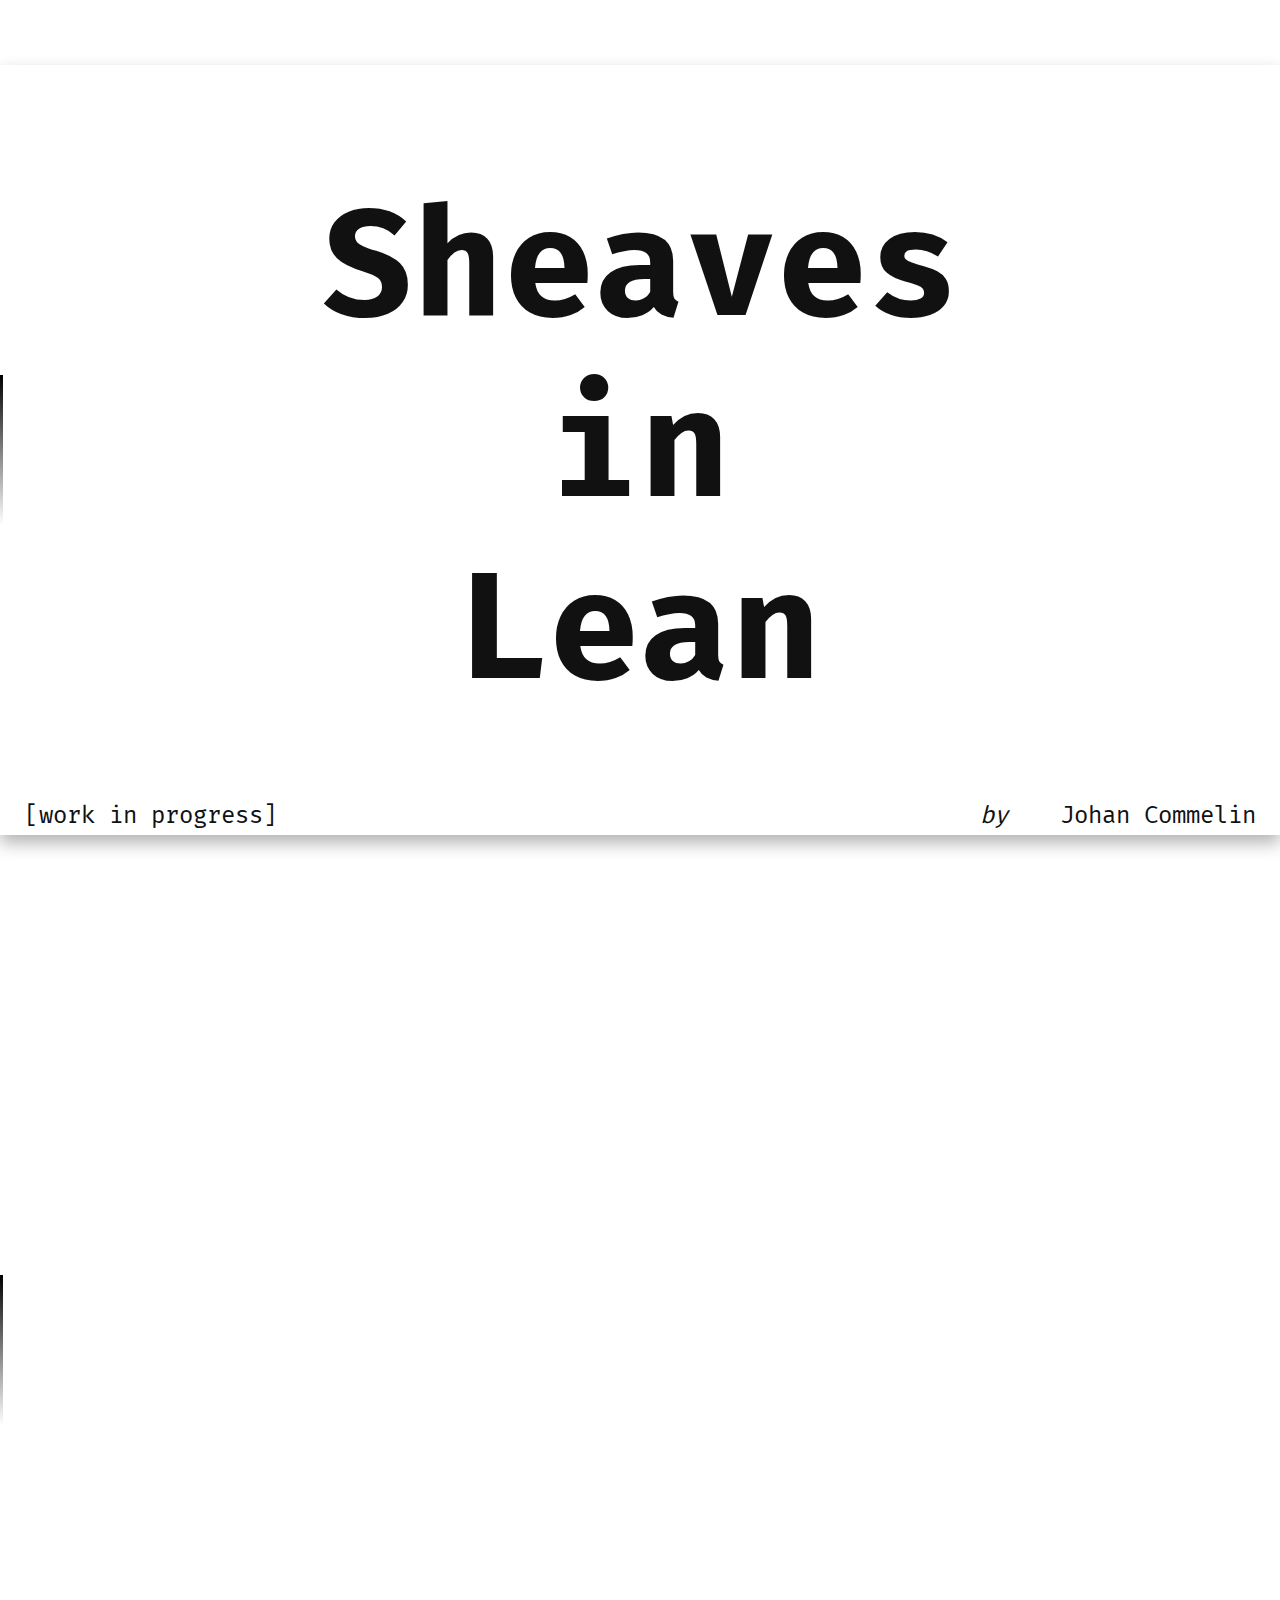
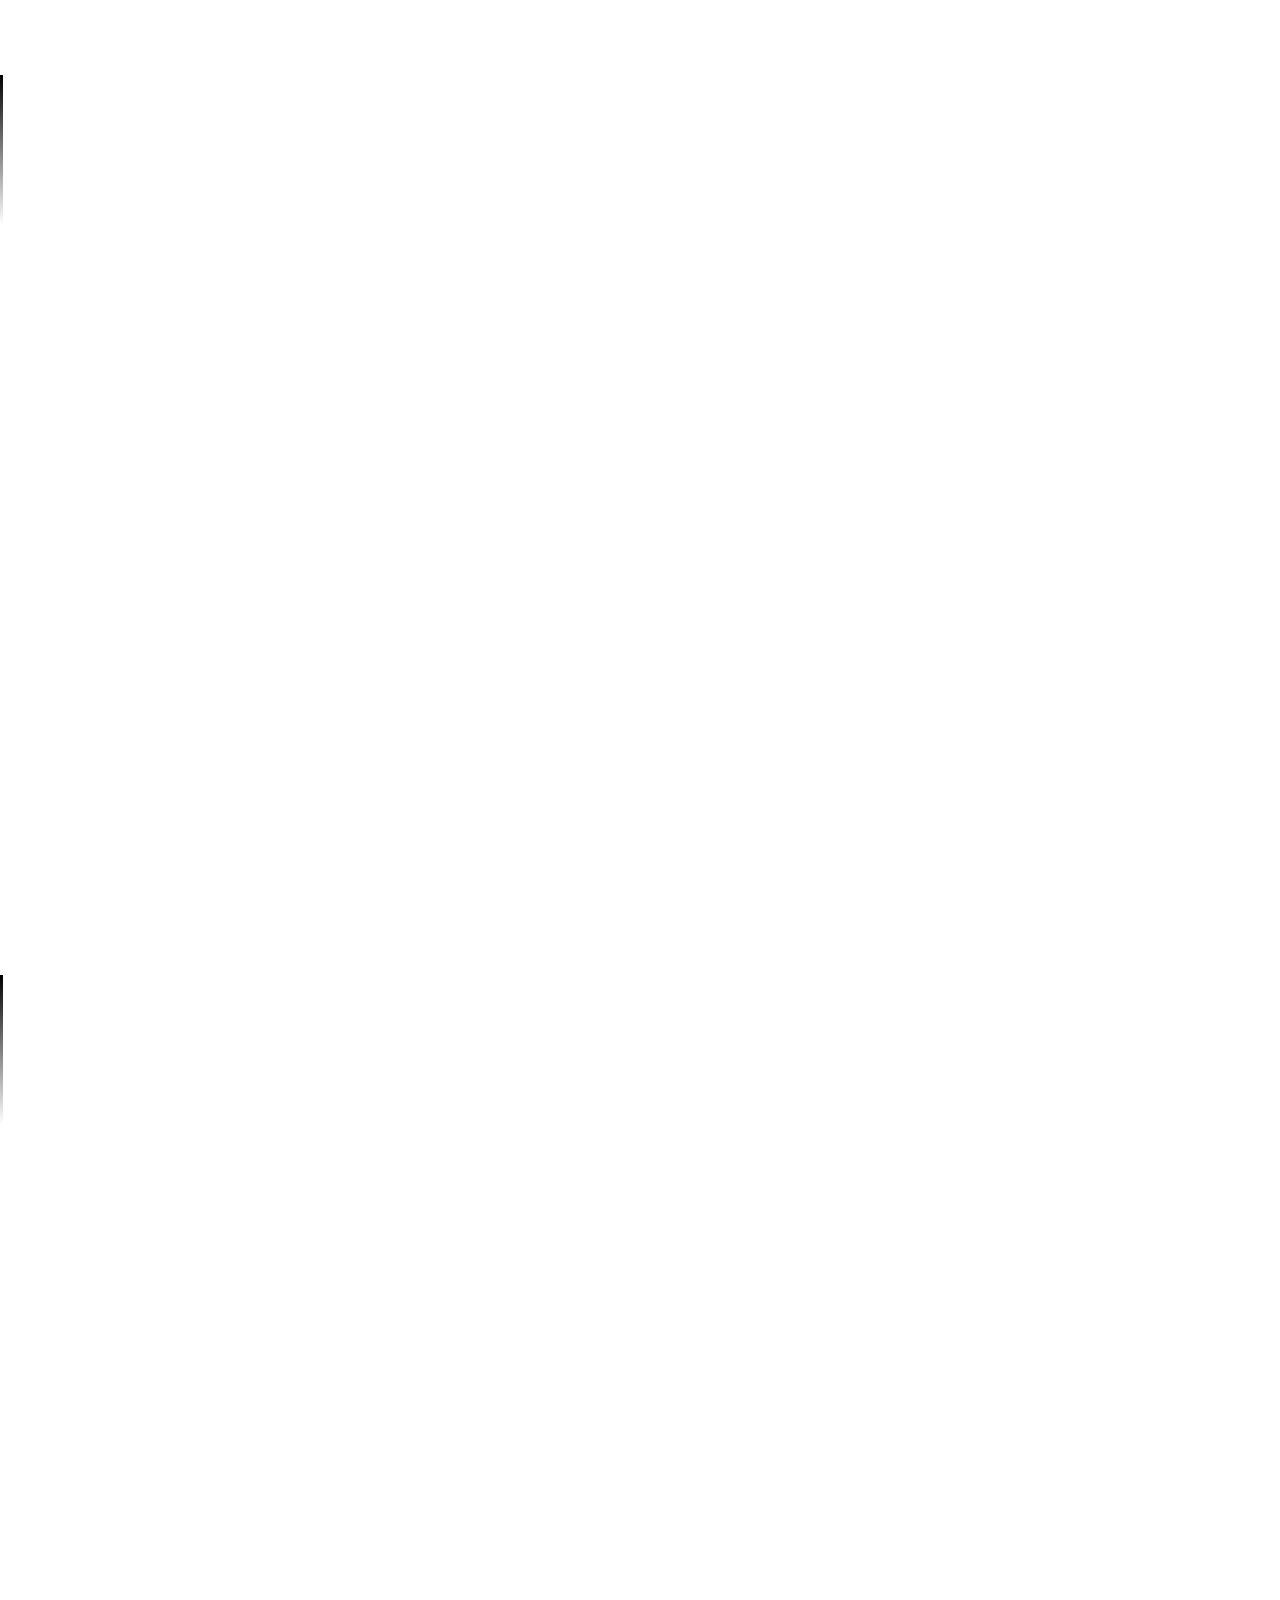
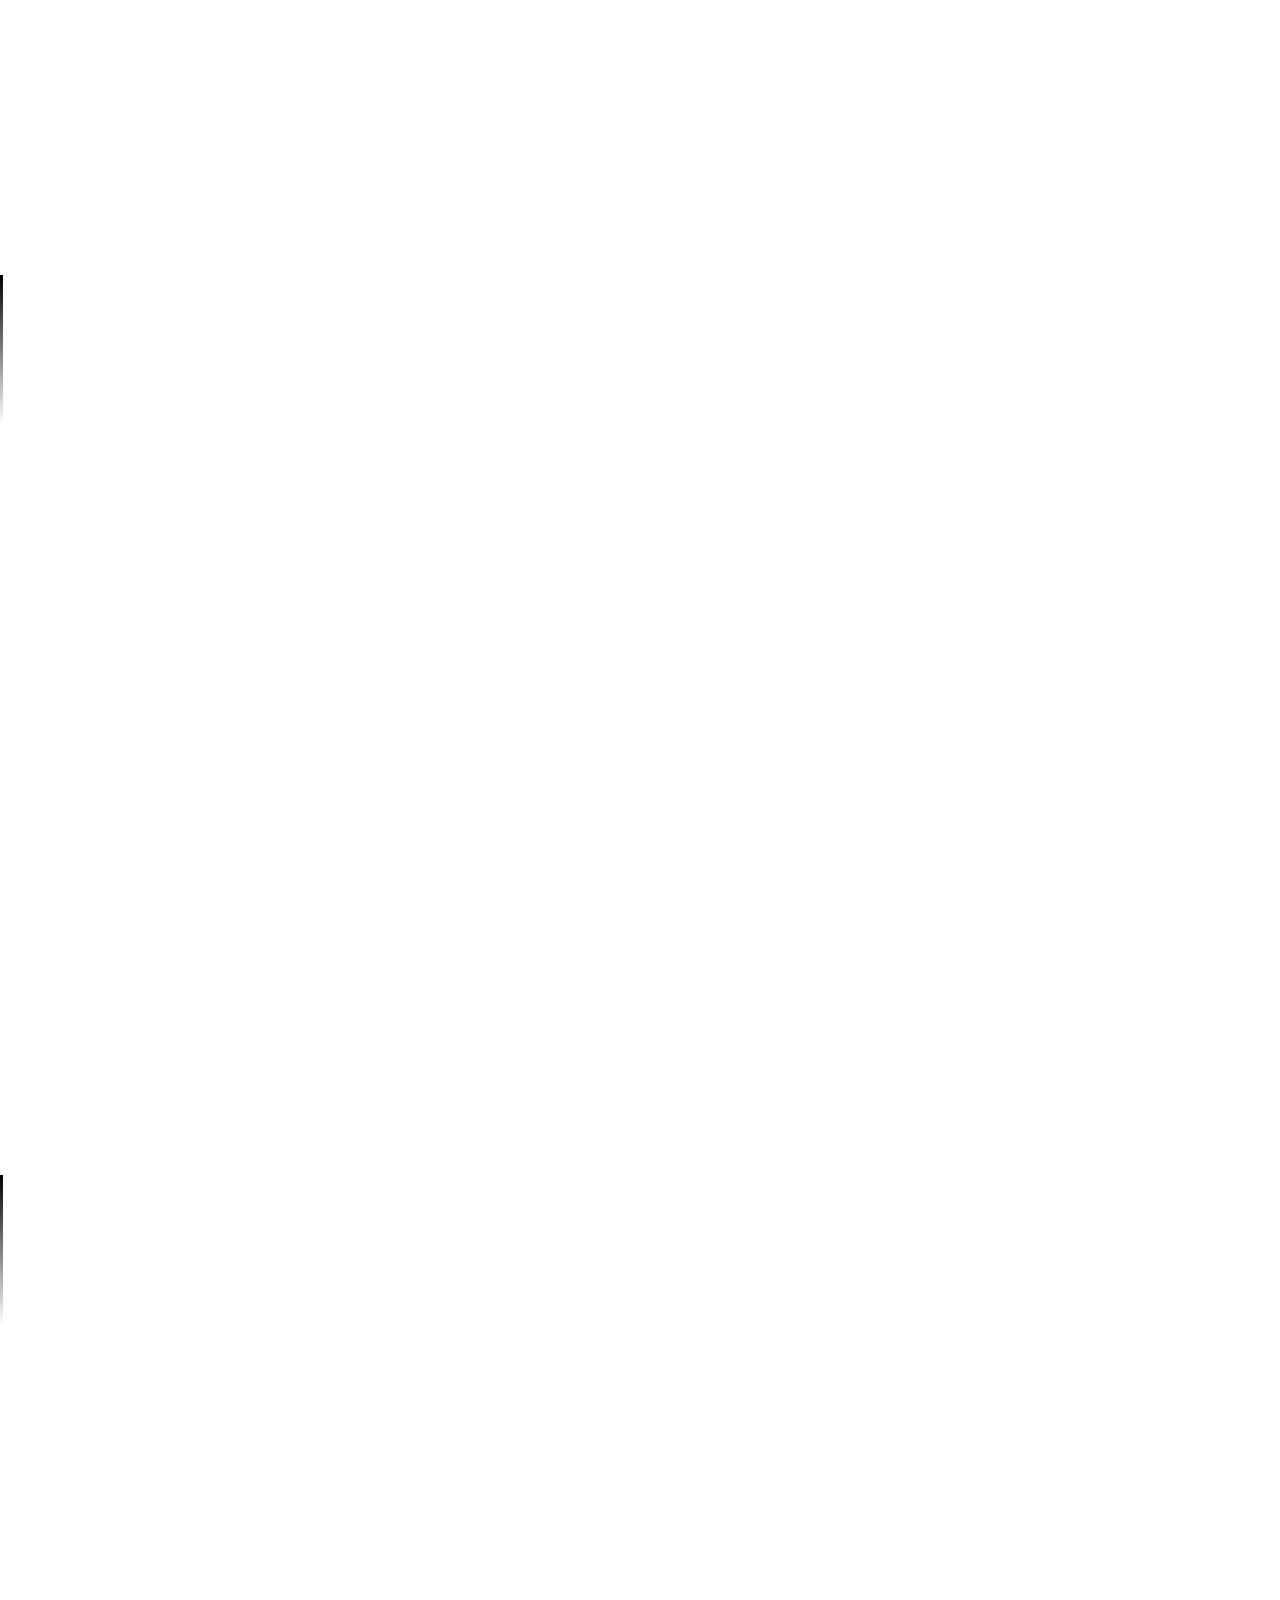
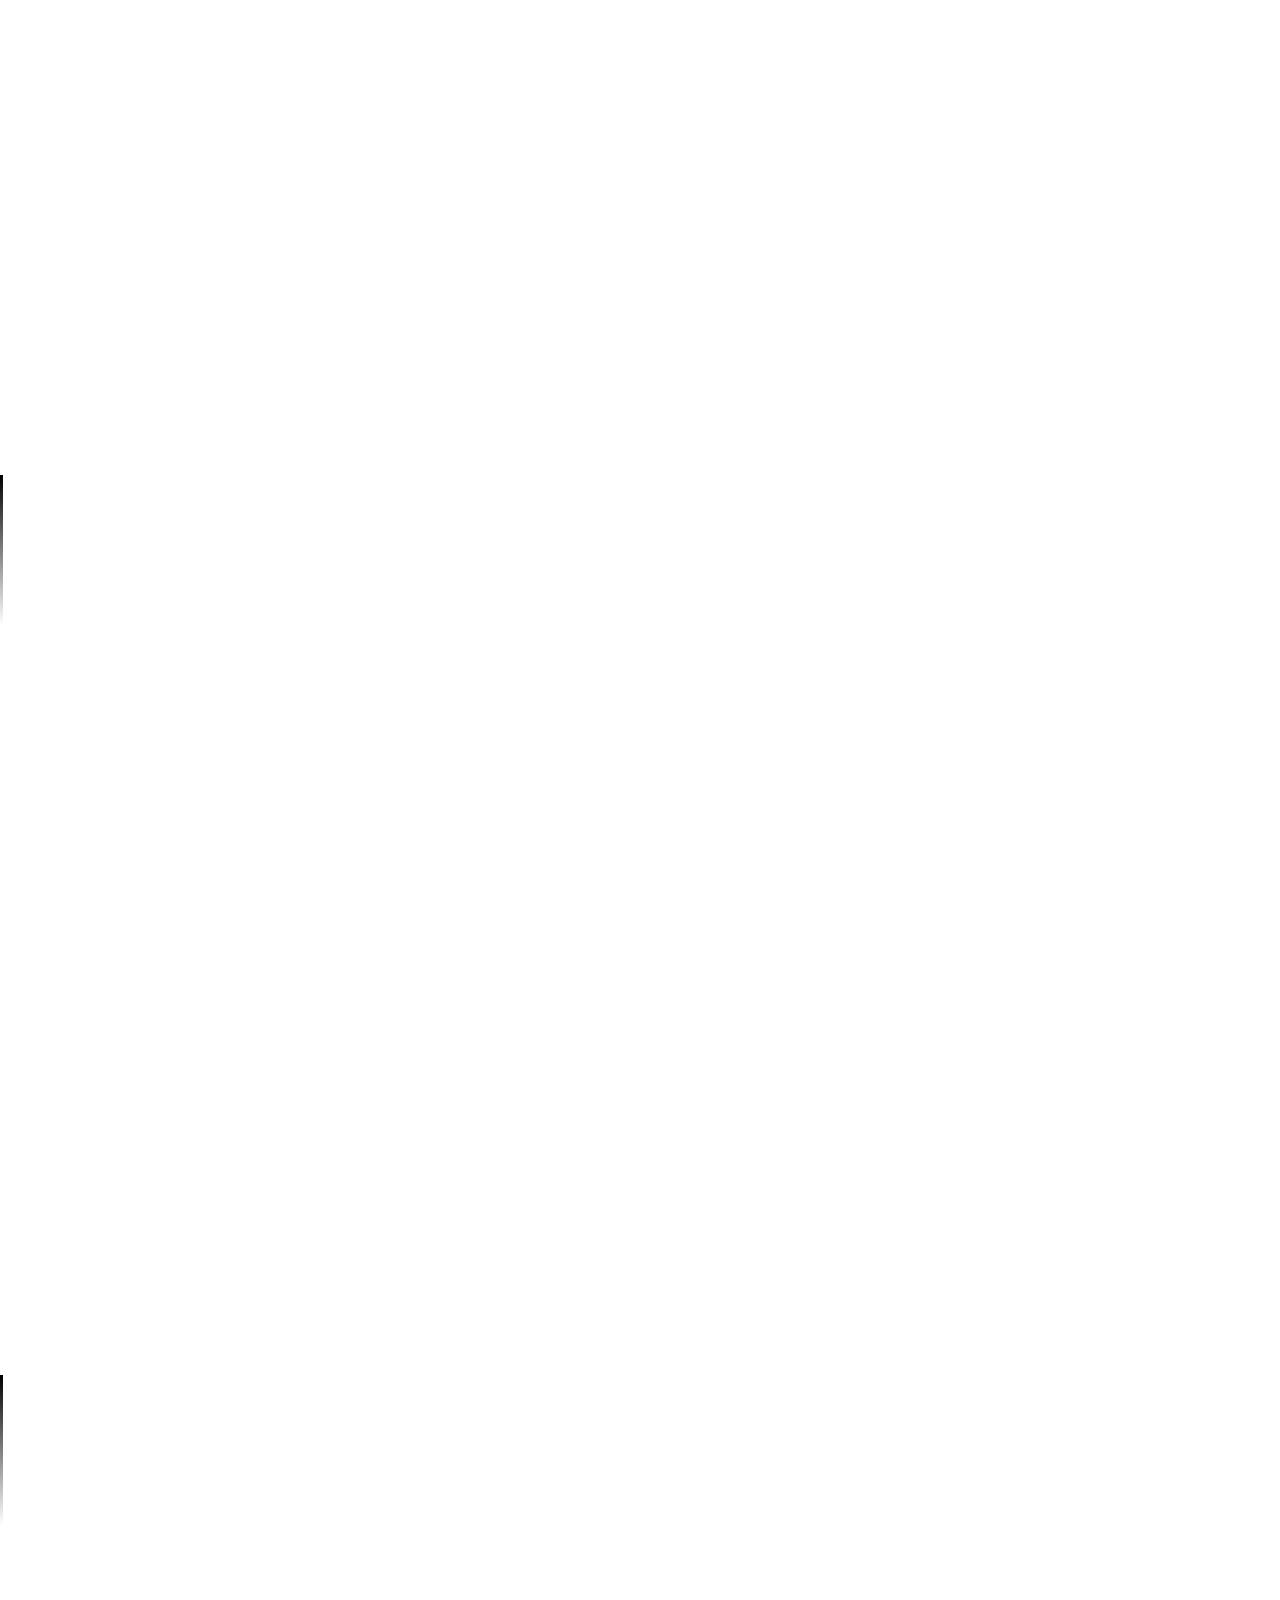
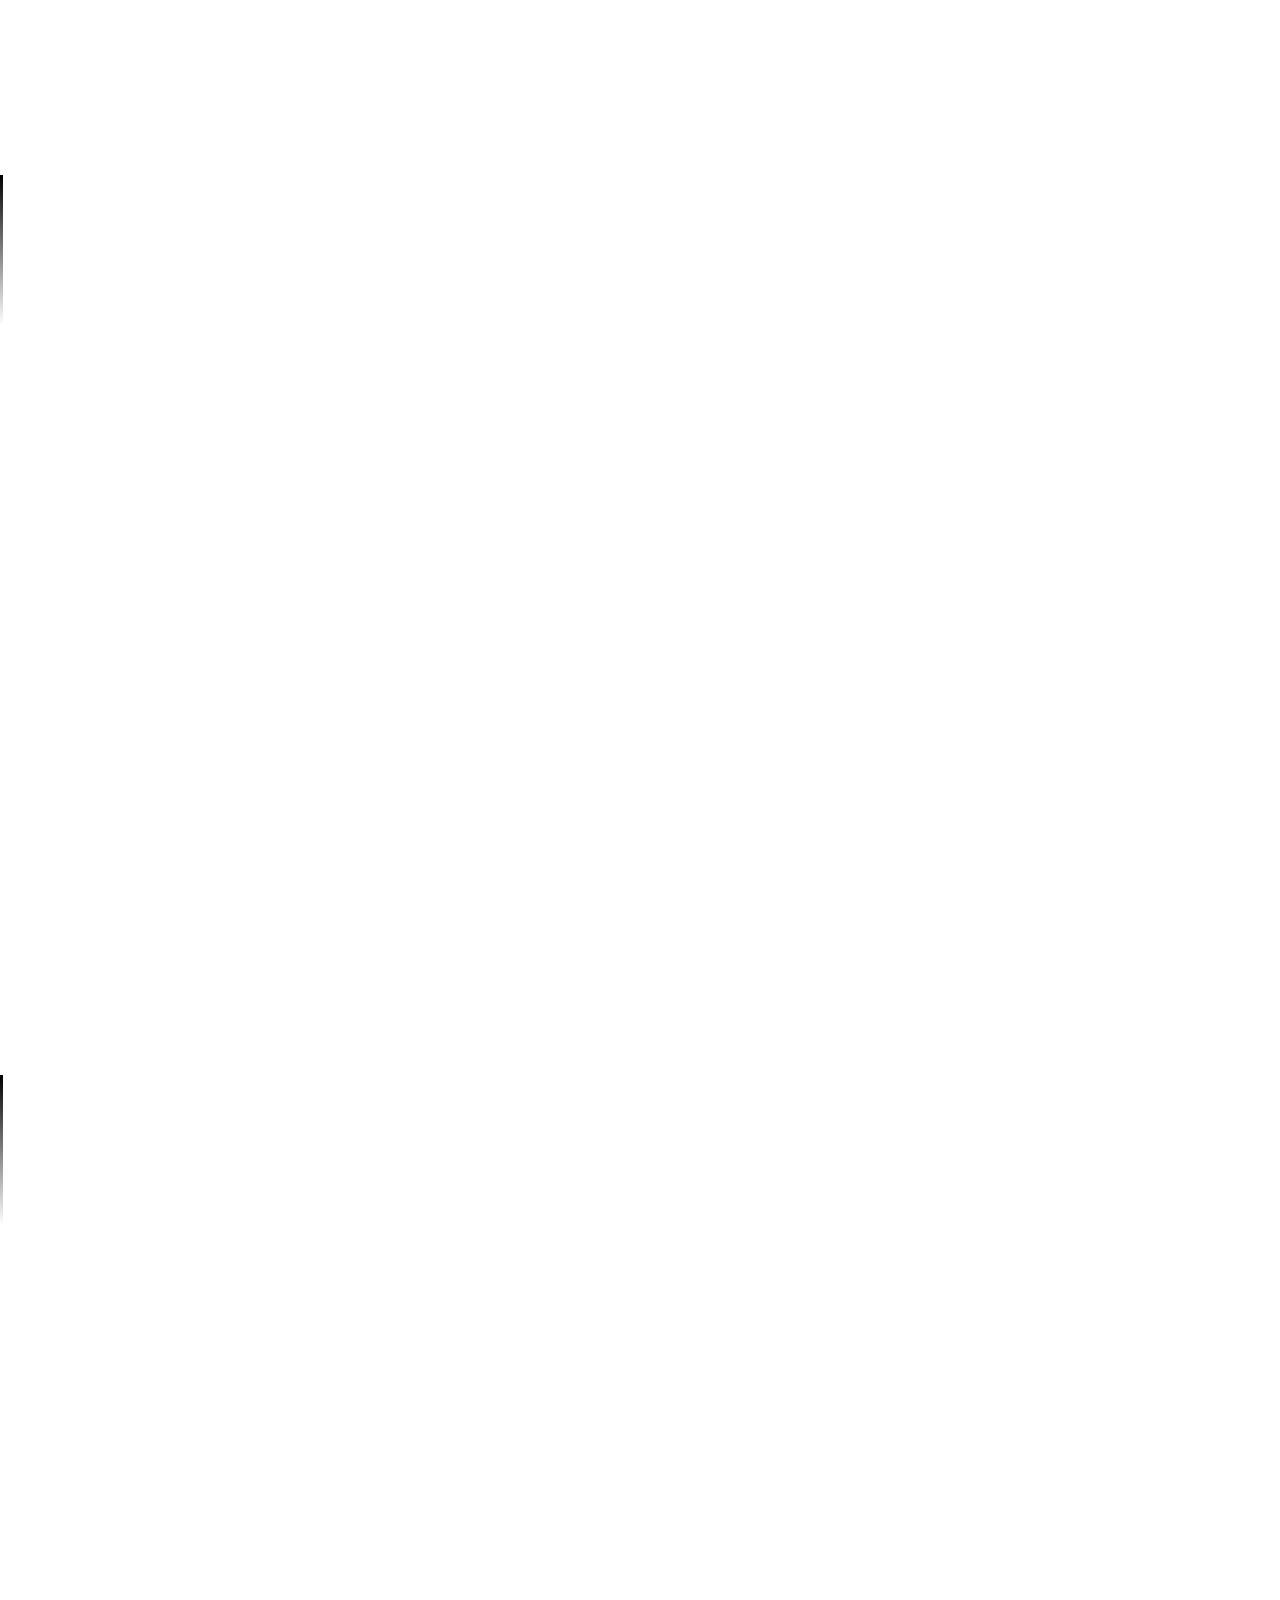
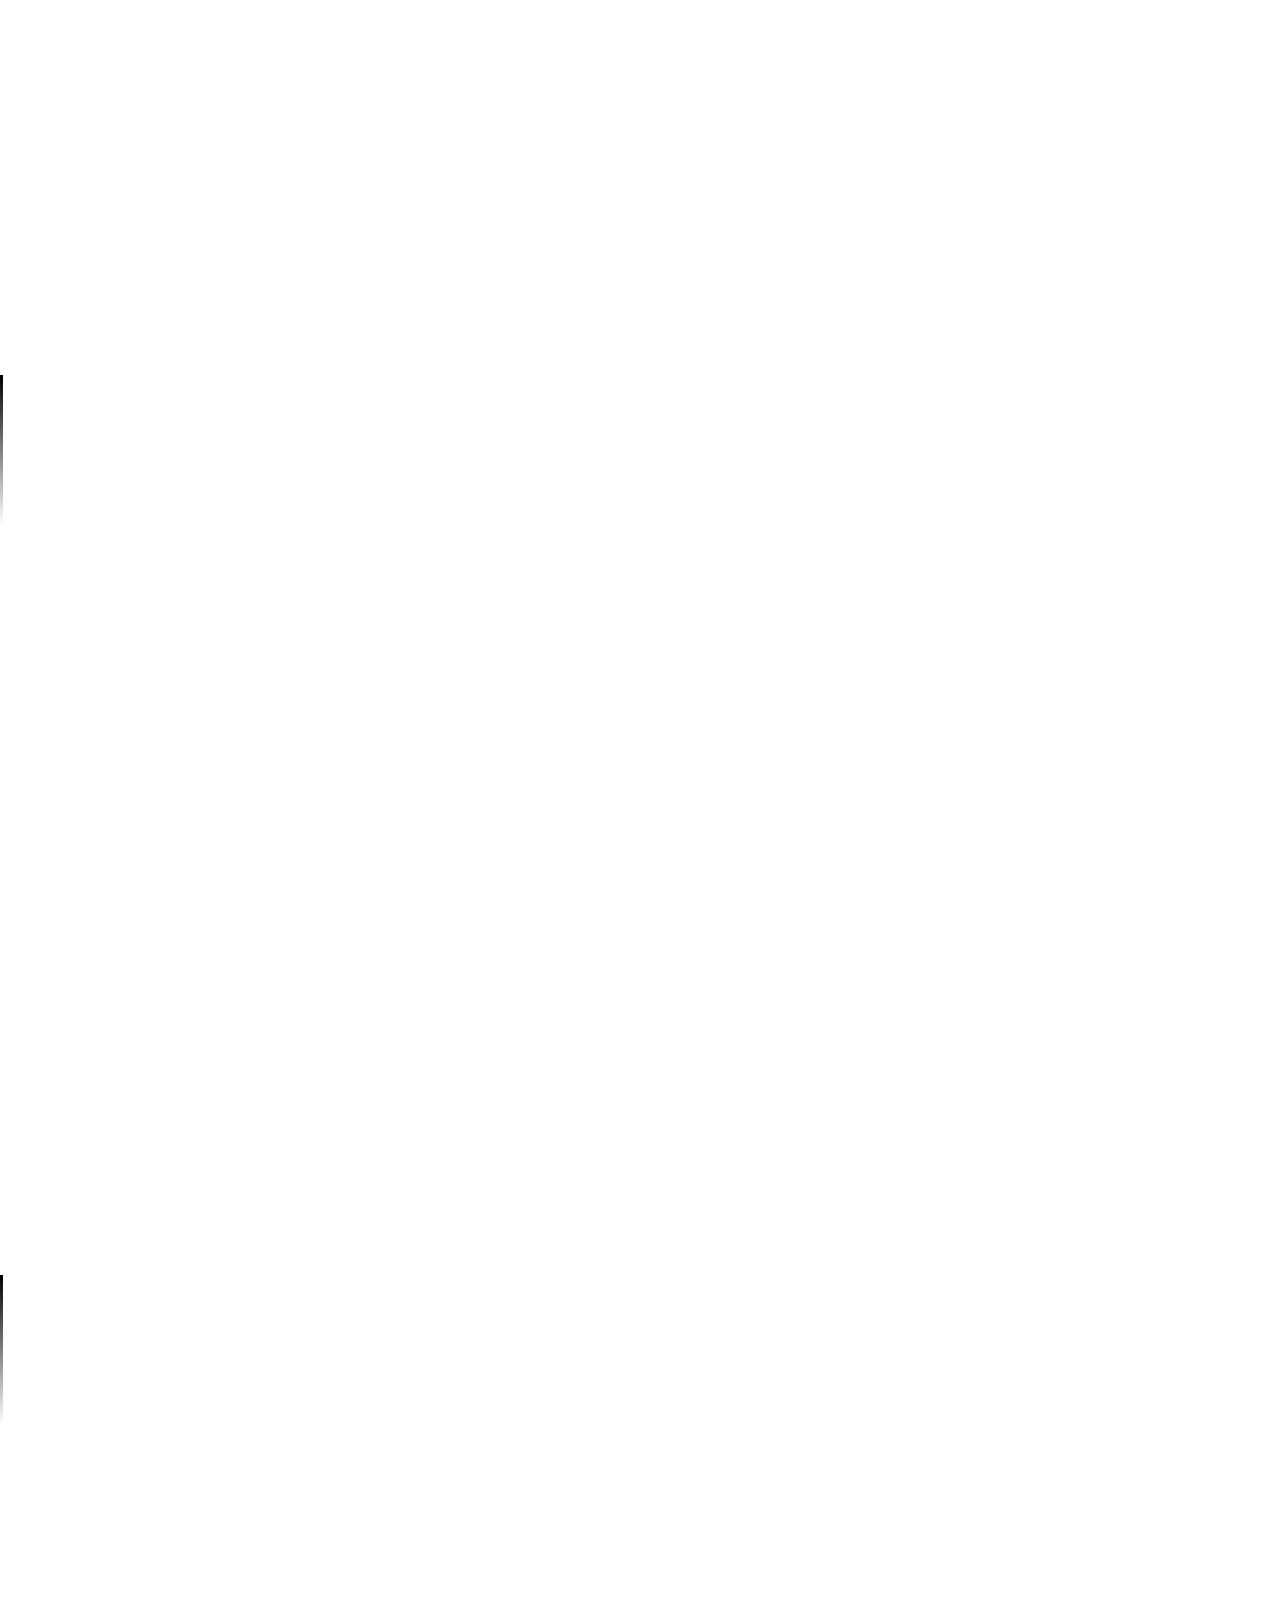
==== commit 85eee5d1: "WIP" ====
--- a/index.html
+++ b/index.html
@@ -135,14 +135,7 @@
 
 <section>
 <div class="vcenter">
-<div class="highlight"><pre><span></span><span class="kn">instance</span> <span class="n">types</span> <span class="o">:</span> <span class="n">large_category</span> <span class="o">(</span><span class="kt">Type</span> <span class="n">u</span><span class="o">)</span> <span class="o">:=</span>
-<span class="o">{</span> <span class="n">hom</span>     <span class="o">:=</span> <span class="bp">λ</span> <span class="n">a</span> <span class="n">b</span><span class="o">,</span> <span class="o">(</span><span class="n">a</span> <span class="bp">→</span> <span class="n">b</span><span class="o">),</span>
-  <span class="n">id</span>      <span class="o">:=</span> <span class="bp">λ</span> <span class="n">a</span><span class="o">,</span> <span class="n">id</span><span class="o">,</span>
-  <span class="n">comp</span>    <span class="o">:=</span> <span class="bp">λ</span> <span class="bp">_</span> <span class="bp">_</span> <span class="bp">_</span> <span class="n">f</span> <span class="n">g</span><span class="o">,</span> <span class="n">g</span> <span class="err">∘</span> <span class="n">f</span> <span class="o">}</span>
-
-<span class="c1">---- 8&lt; ---- 8&lt; ---- 8&lt; ----</span>
-
-<span class="kn">variables</span> <span class="o">{</span><span class="n">C</span> <span class="o">:</span> <span class="kt">Type</span> <span class="n">u₁</span><span class="o">}</span> <span class="o">[</span><span class="err">𝒞</span> <span class="o">:</span> <span class="n">category</span><span class="bp">.</span><span class="o">{</span><span class="n">v₁</span><span class="o">}</span> <span class="n">C</span><span class="o">]</span>
+<div class="highlight"><pre><span></span><span class="kn">variables</span> <span class="o">{</span><span class="n">C</span> <span class="o">:</span> <span class="kt">Type</span> <span class="n">u₁</span><span class="o">}</span> <span class="o">[</span><span class="err">𝒞</span> <span class="o">:</span> <span class="n">category</span><span class="bp">.</span><span class="o">{</span><span class="n">v₁</span><span class="o">}</span> <span class="n">C</span><span class="o">]</span>
 <span class="n">include</span> <span class="err">𝒞</span>
 
 <span class="n">def</span> <span class="n">yoneda</span> <span class="o">:</span> <span class="n">C</span> <span class="err">⥤</span> <span class="o">((</span><span class="n">C</span><span class="err">ᵒᵖ</span><span class="o">)</span> <span class="err">⥤</span> <span class="o">(</span><span class="kt">Type</span> <span class="n">v₁</span><span class="o">))</span> <span class="o">:=</span> 
@@ -223,35 +216,35 @@
 </center>
 </section>
 
-<!--
-<section>
-<h2>Goals</h2>
-What's on my horizon:
-<ul>
-	<li class="step">Sheaves of (commutative) groups/rings</li>
-	<li class="step">Sheaves for schemes and perfectoid spaces</li>
-	<li class="step">Sheaves on a basis</li>
-	<li class="step">&Eacute;tale topology</li>
-	<li class="step">Sites, topoi</li>
-	<li class="step">Preparations for sheaf cohomology</li>
-</ul>
-</section>
-
-<section>
-<h2>Status</h2>
-Where I am right now:
-<ul>
-	<li class="step">Testing limits/colimits in mathlib</li>
-	<li class="step">Writing categorical boilerplate</li>
-	<li class="step">Hesitating about design decisions</li>
-	<li class="step">Sites, pretopologies, coverages, Grothendieck topologies</li>
-	<li class="step">Alas, Lean does not know an example of a sheaf (yet)</li>
-</ul>
-</section>
--->
-
-<section>
-<center class="small">
+<section>
+<div class="vcenter">
+<div class="highlight"><pre><span></span><span class="n">def</span> <span class="n">covering_family</span> <span class="o">(</span><span class="n">U</span> <span class="o">:</span> <span class="n">X</span><span class="o">)</span> <span class="o">:</span> <span class="kt">Type</span> <span class="n">u</span> <span class="o">:=</span> <span class="n">set</span> <span class="o">(</span><span class="n">over</span><span class="bp">.</span><span class="o">{</span><span class="n">u</span><span class="o">}</span> <span class="n">U</span><span class="o">)</span>
+</pre></div>
+</div>
+</section>
+
+<section>
+<div class="vcenter">
+<div class="highlight"><pre><span></span><span class="kn">structure</span> <span class="n">coverage</span> <span class="o">:=</span>
+<span class="o">(</span><span class="n">covers</span>   <span class="o">:</span> <span class="bp">Π</span> <span class="o">(</span><span class="n">U</span> <span class="o">:</span> <span class="n">X</span><span class="o">),</span> <span class="n">set</span> <span class="o">(</span><span class="n">covering_family</span> <span class="n">U</span><span class="o">))</span>
+<span class="o">(</span><span class="n">property</span> <span class="o">:</span> <span class="bp">∀</span> <span class="o">{</span><span class="n">U</span> <span class="n">V</span> <span class="o">:</span> <span class="n">X</span><span class="o">}</span> <span class="o">(</span><span class="n">g</span> <span class="o">:</span> <span class="n">V</span> <span class="err">⟶</span> <span class="n">U</span><span class="o">),</span>
+            <span class="bp">∀</span> <span class="n">f</span> <span class="err">∈</span> <span class="n">covers</span> <span class="n">U</span><span class="o">,</span> <span class="bp">∃</span> <span class="n">h</span> <span class="err">∈</span> <span class="n">covers</span> <span class="n">V</span><span class="o">,</span>
+            <span class="bp">∀</span> <span class="n">Vj</span> <span class="err">∈</span> <span class="o">(</span><span class="n">h</span> <span class="o">:</span> <span class="n">set</span> <span class="bp">_</span><span class="o">),</span> <span class="bp">∃</span> <span class="o">(</span><span class="n">Ui</span> <span class="err">∈</span> <span class="n">f</span><span class="o">),</span>
+            <span class="n">nonempty</span> <span class="err">$</span> <span class="o">((</span><span class="n">over</span><span class="bp">.</span><span class="n">map</span> <span class="n">g</span><span class="o">)</span><span class="bp">.</span><span class="n">obj</span> <span class="n">Vj</span><span class="o">)</span> <span class="err">⟶</span> <span class="n">Ui</span><span class="o">)</span>
+</pre></div>
+</div>
+</section>
+
+<section>
+<div class="vcenter">
+<div class="highlight"><pre><span></span><span class="n">class</span> <span class="n">site</span> <span class="o">(</span><span class="n">X</span> <span class="o">:</span> <span class="kt">Type</span> <span class="n">u</span><span class="o">)</span> <span class="kn">extends</span> <span class="n">category</span><span class="bp">.</span><span class="o">{</span><span class="n">u</span> <span class="n">u</span><span class="o">}</span> <span class="n">X</span> <span class="o">:=</span>
+<span class="o">(</span><span class="n">coverage</span> <span class="o">:</span> <span class="n">coverage</span> <span class="n">X</span><span class="o">)</span>
+</pre></div>
+</div>
+</section>
+
+<section>
+<center>
 	<a href="https://github.com/leanprover-community/mathlib/tree/sheaf-2">https://github.com/leanprover-community/mathlib/tree/sheaf-2</a>
 </center>
 </section>
--- a/css/generic.css
+++ b/css/generic.css
@@ -8,7 +8,7 @@
 	-o-font-feature-settings:"kern" 1;
 	font-feature-settings:"kern" 1;
 	font-kerning:normal;
-	/* overflow: hidden; */
+	overflow-x: hidden;
 }
 h1,h2,h3,h4,h5,h6 {
 	font-weight: bold;
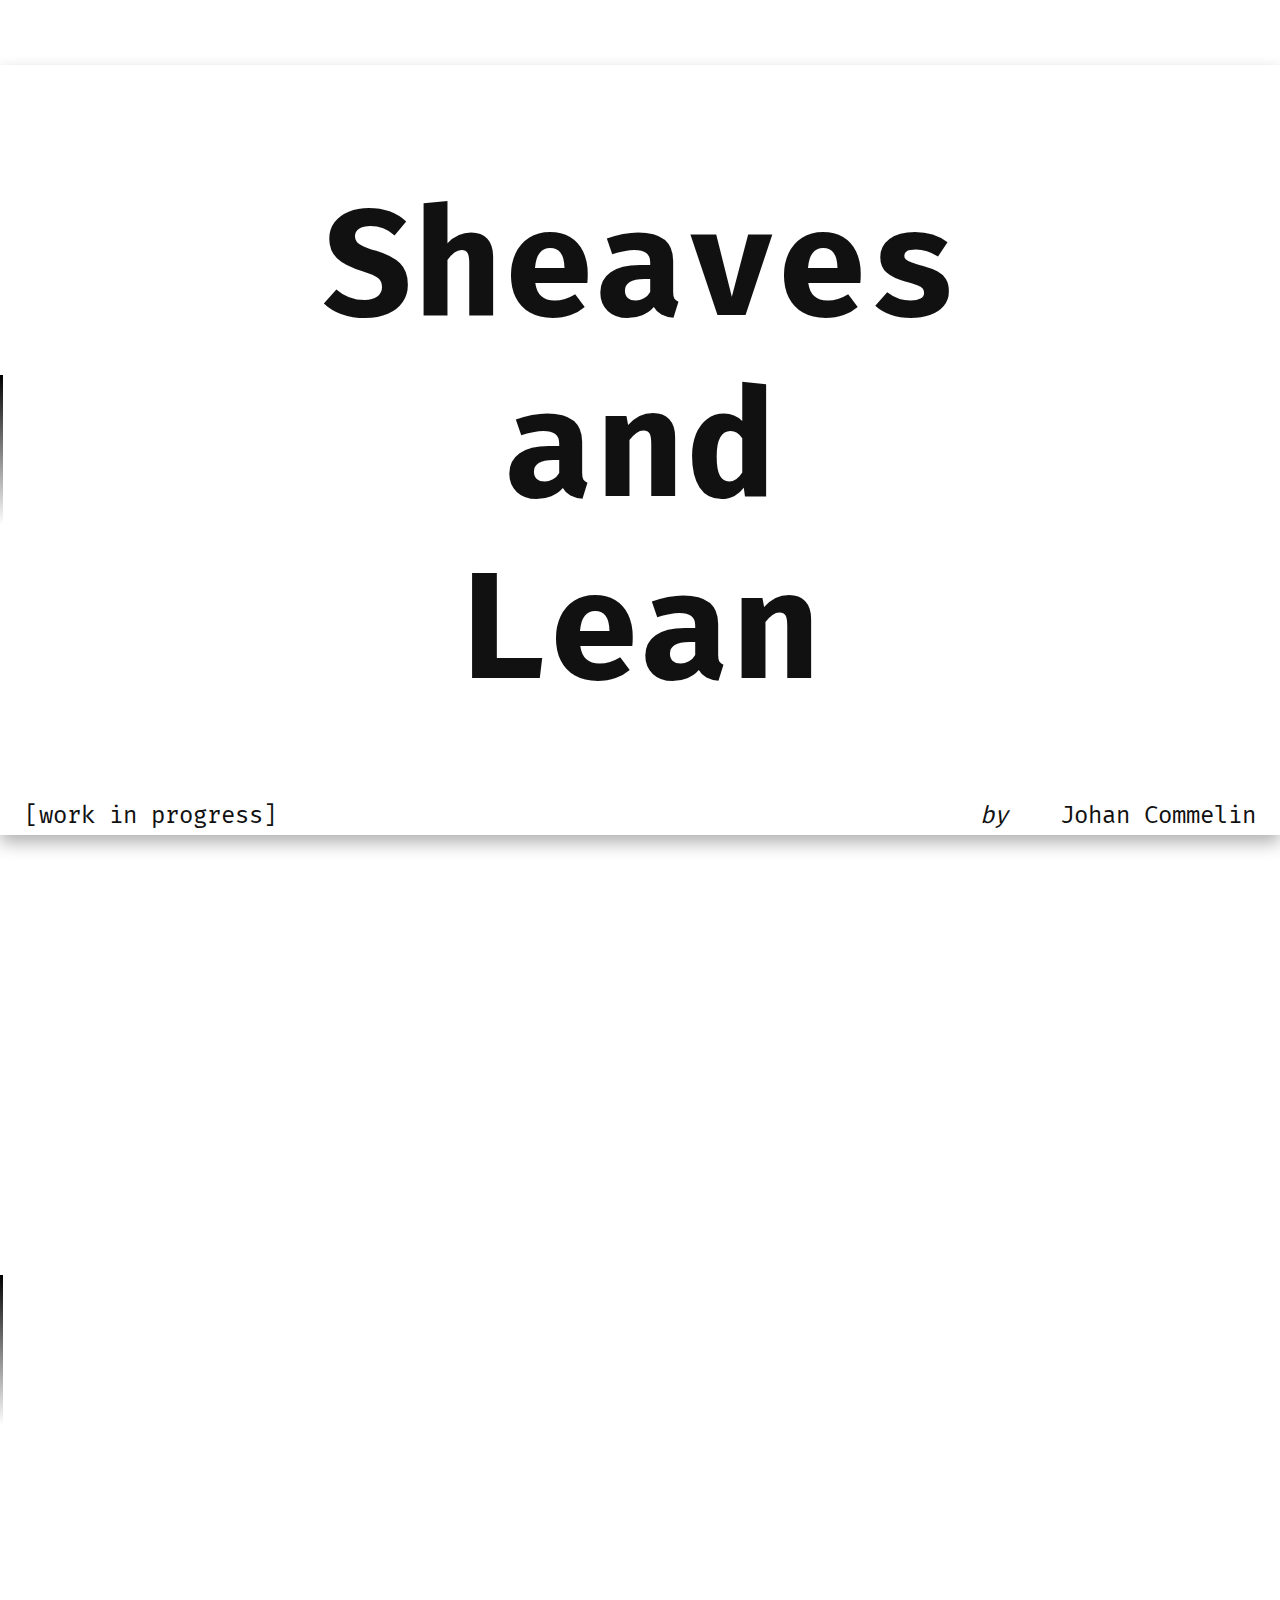
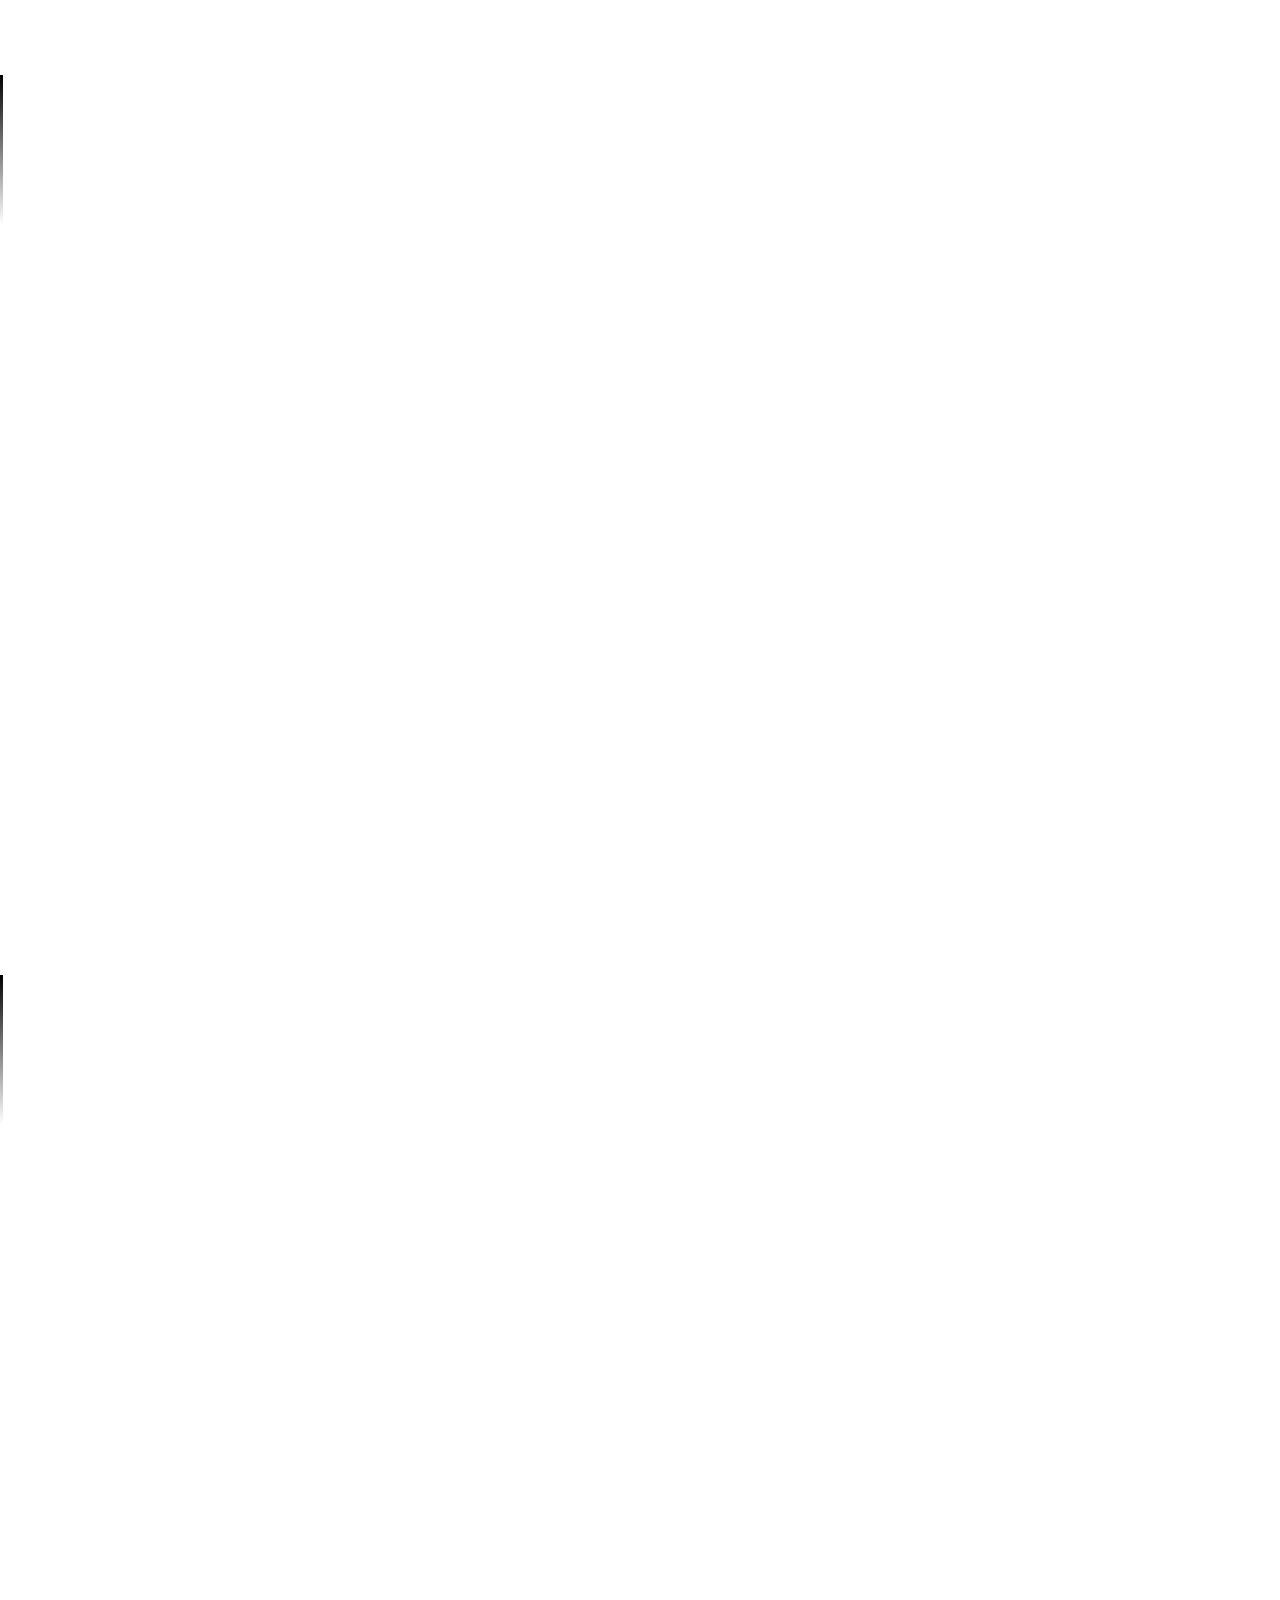
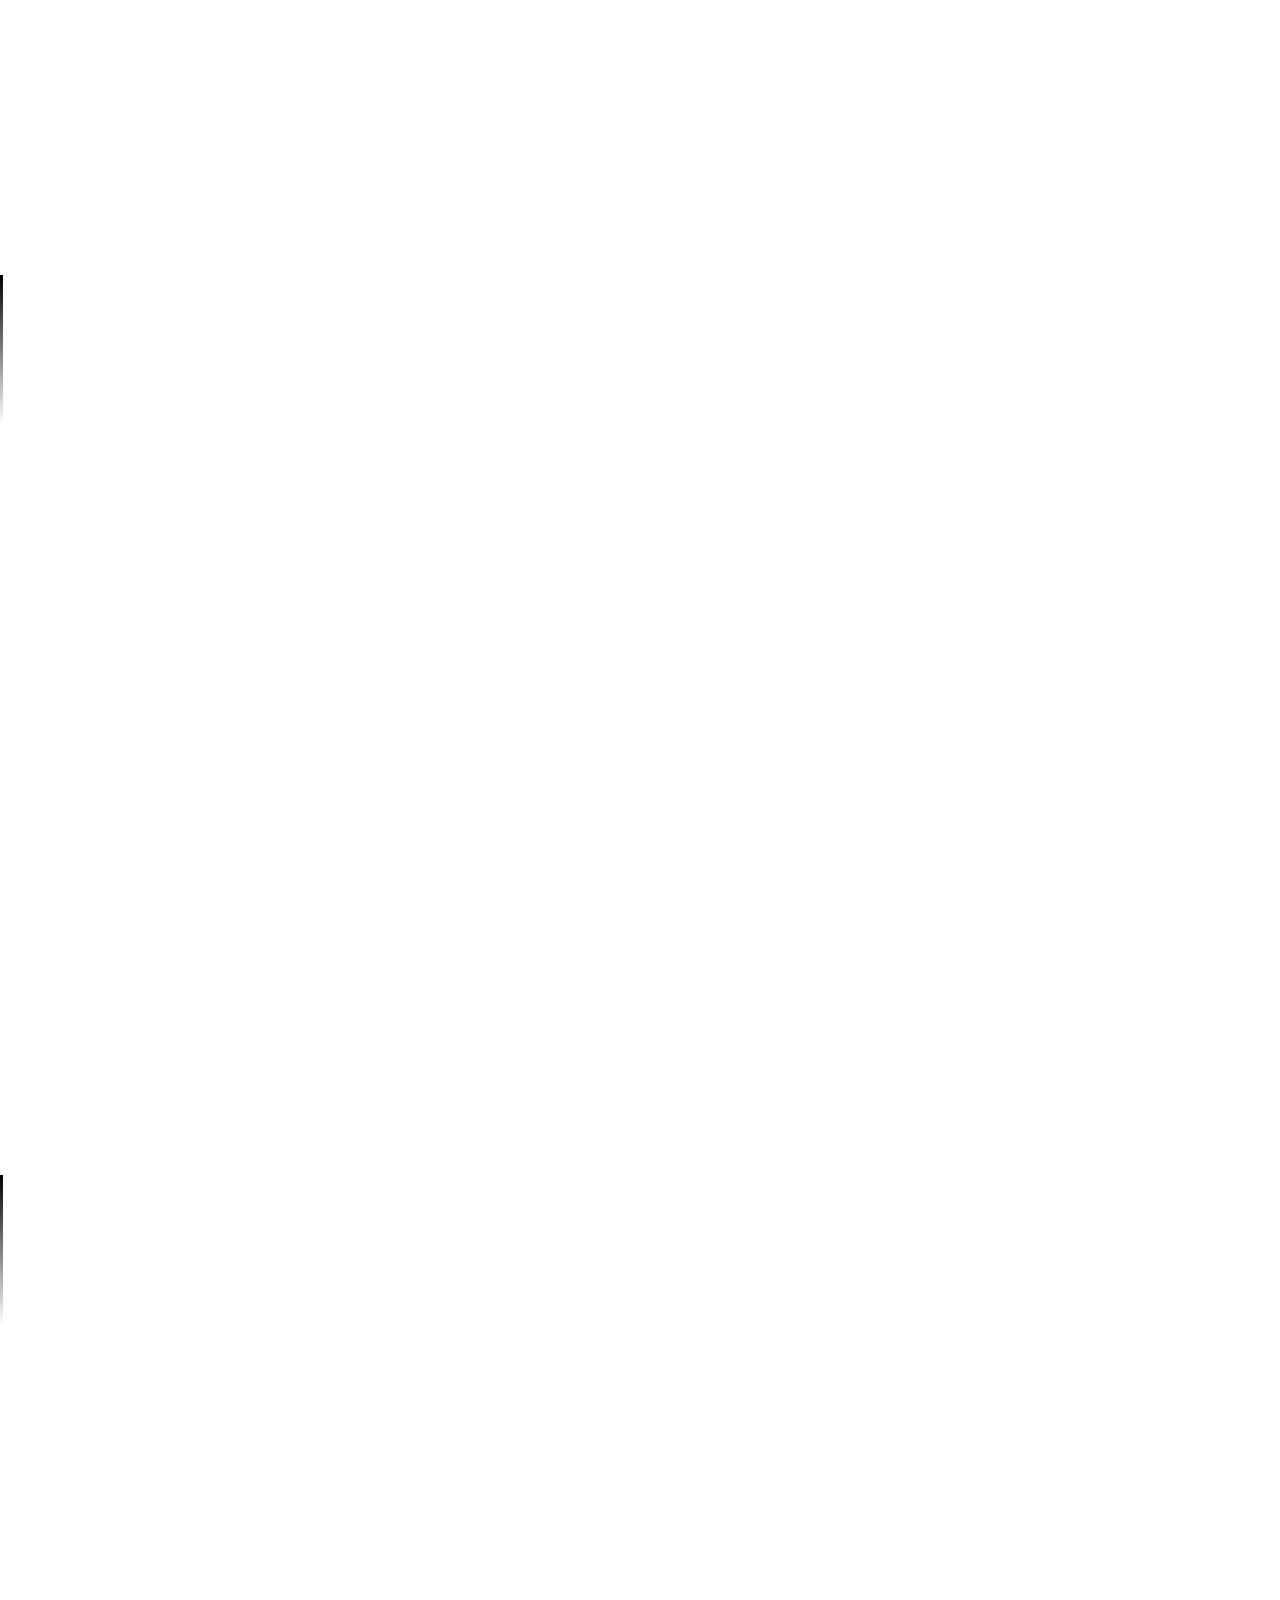
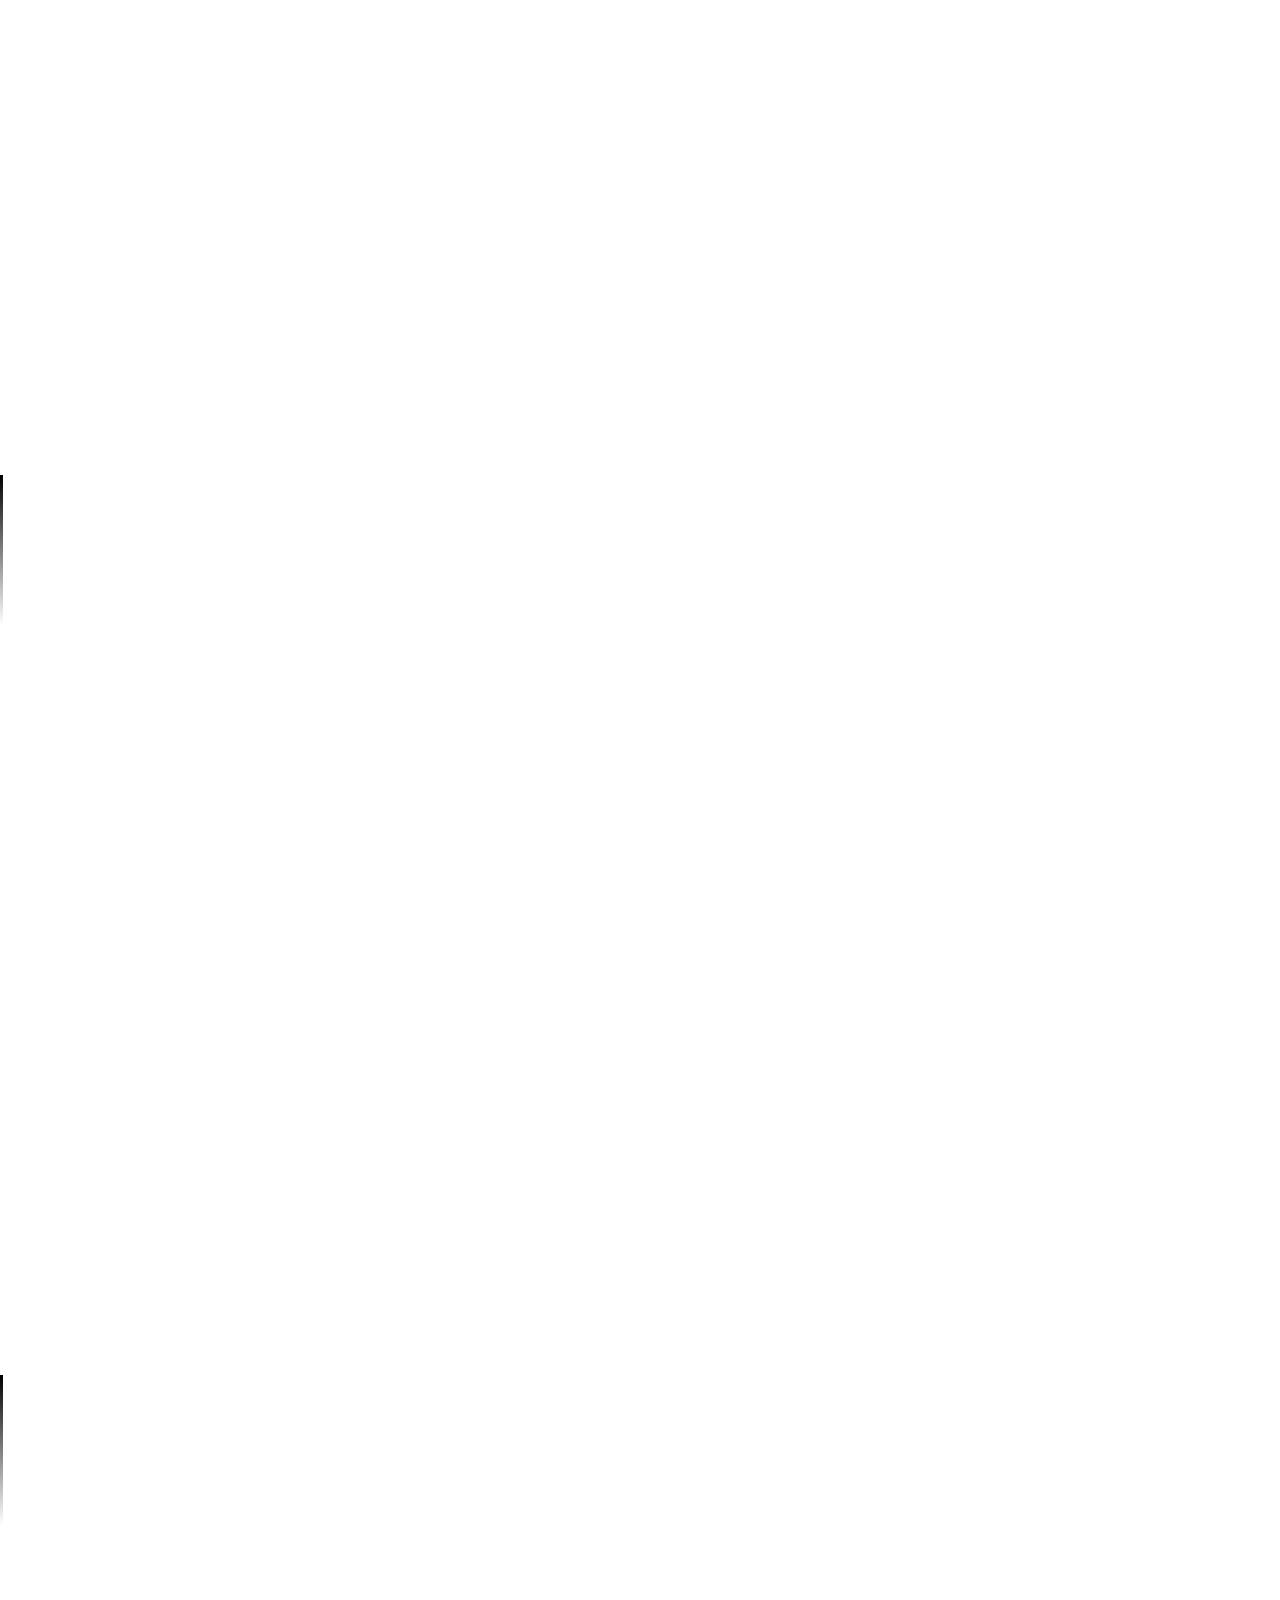
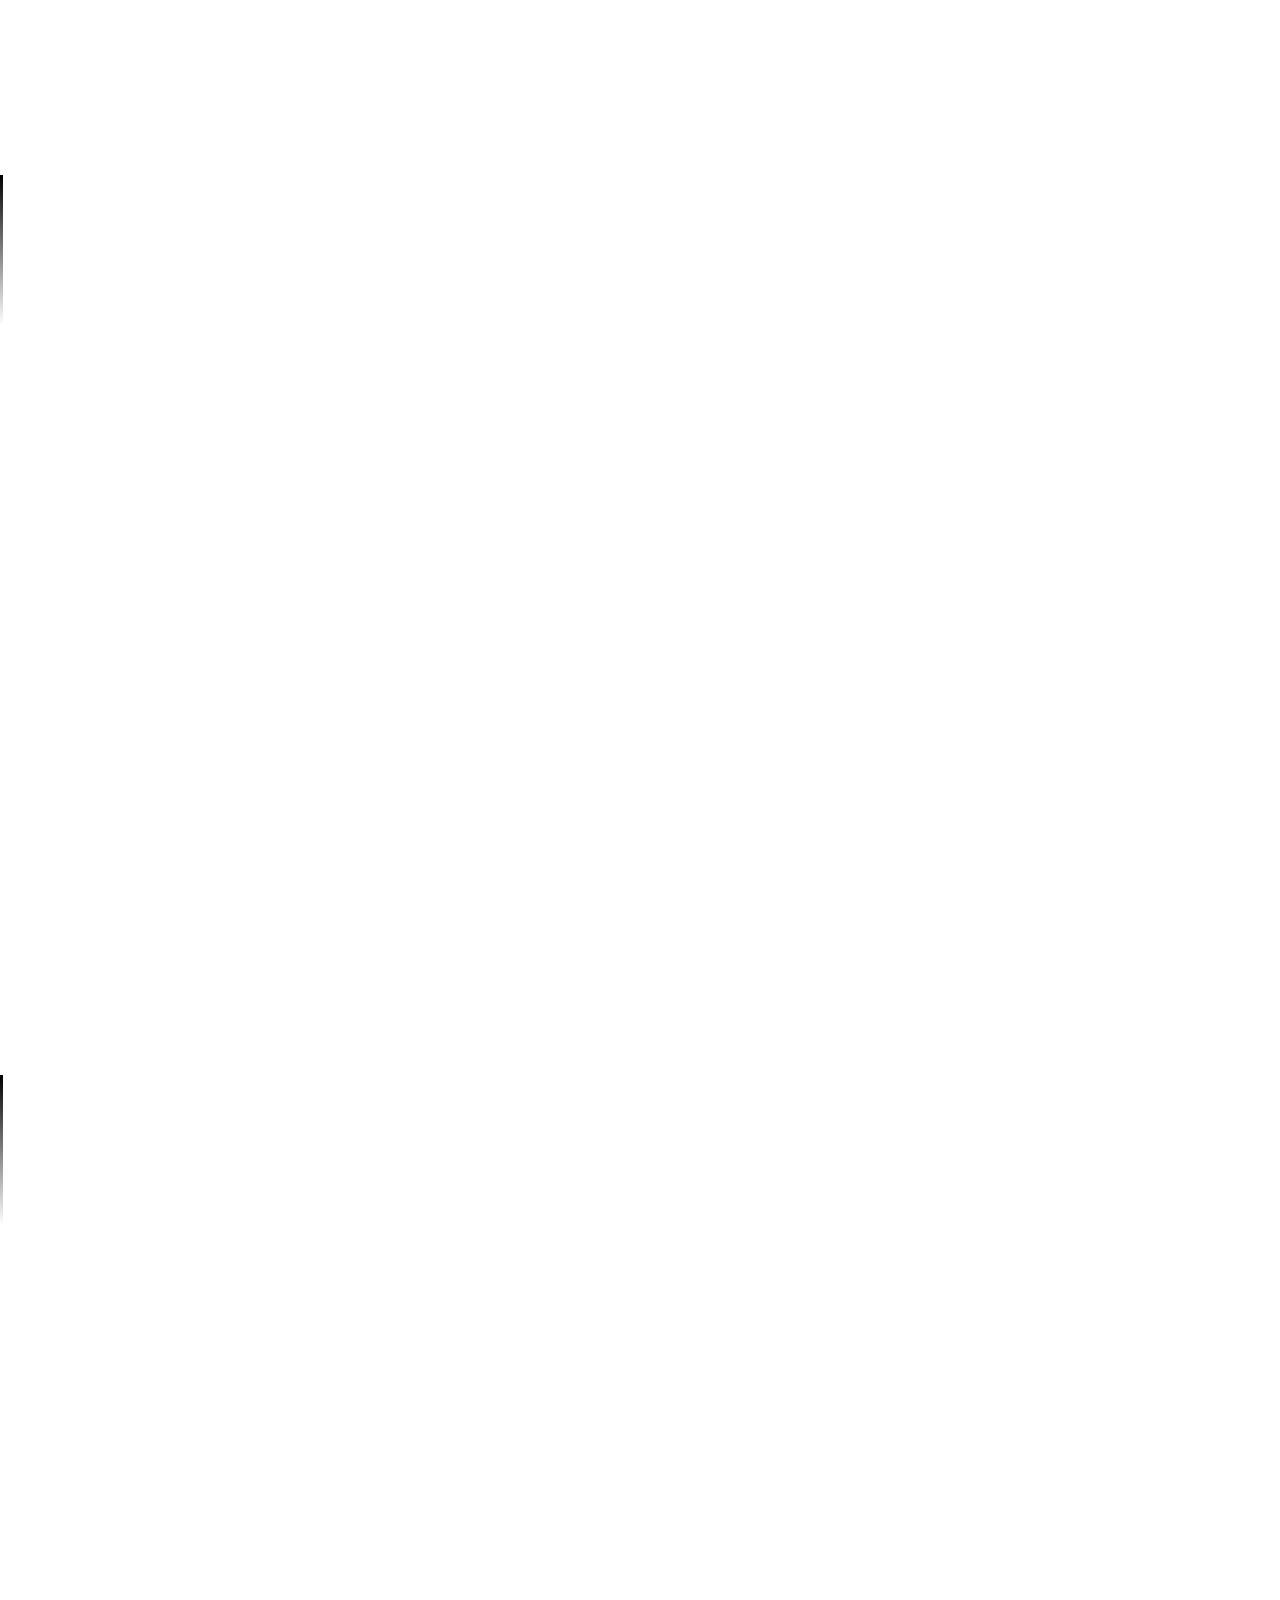
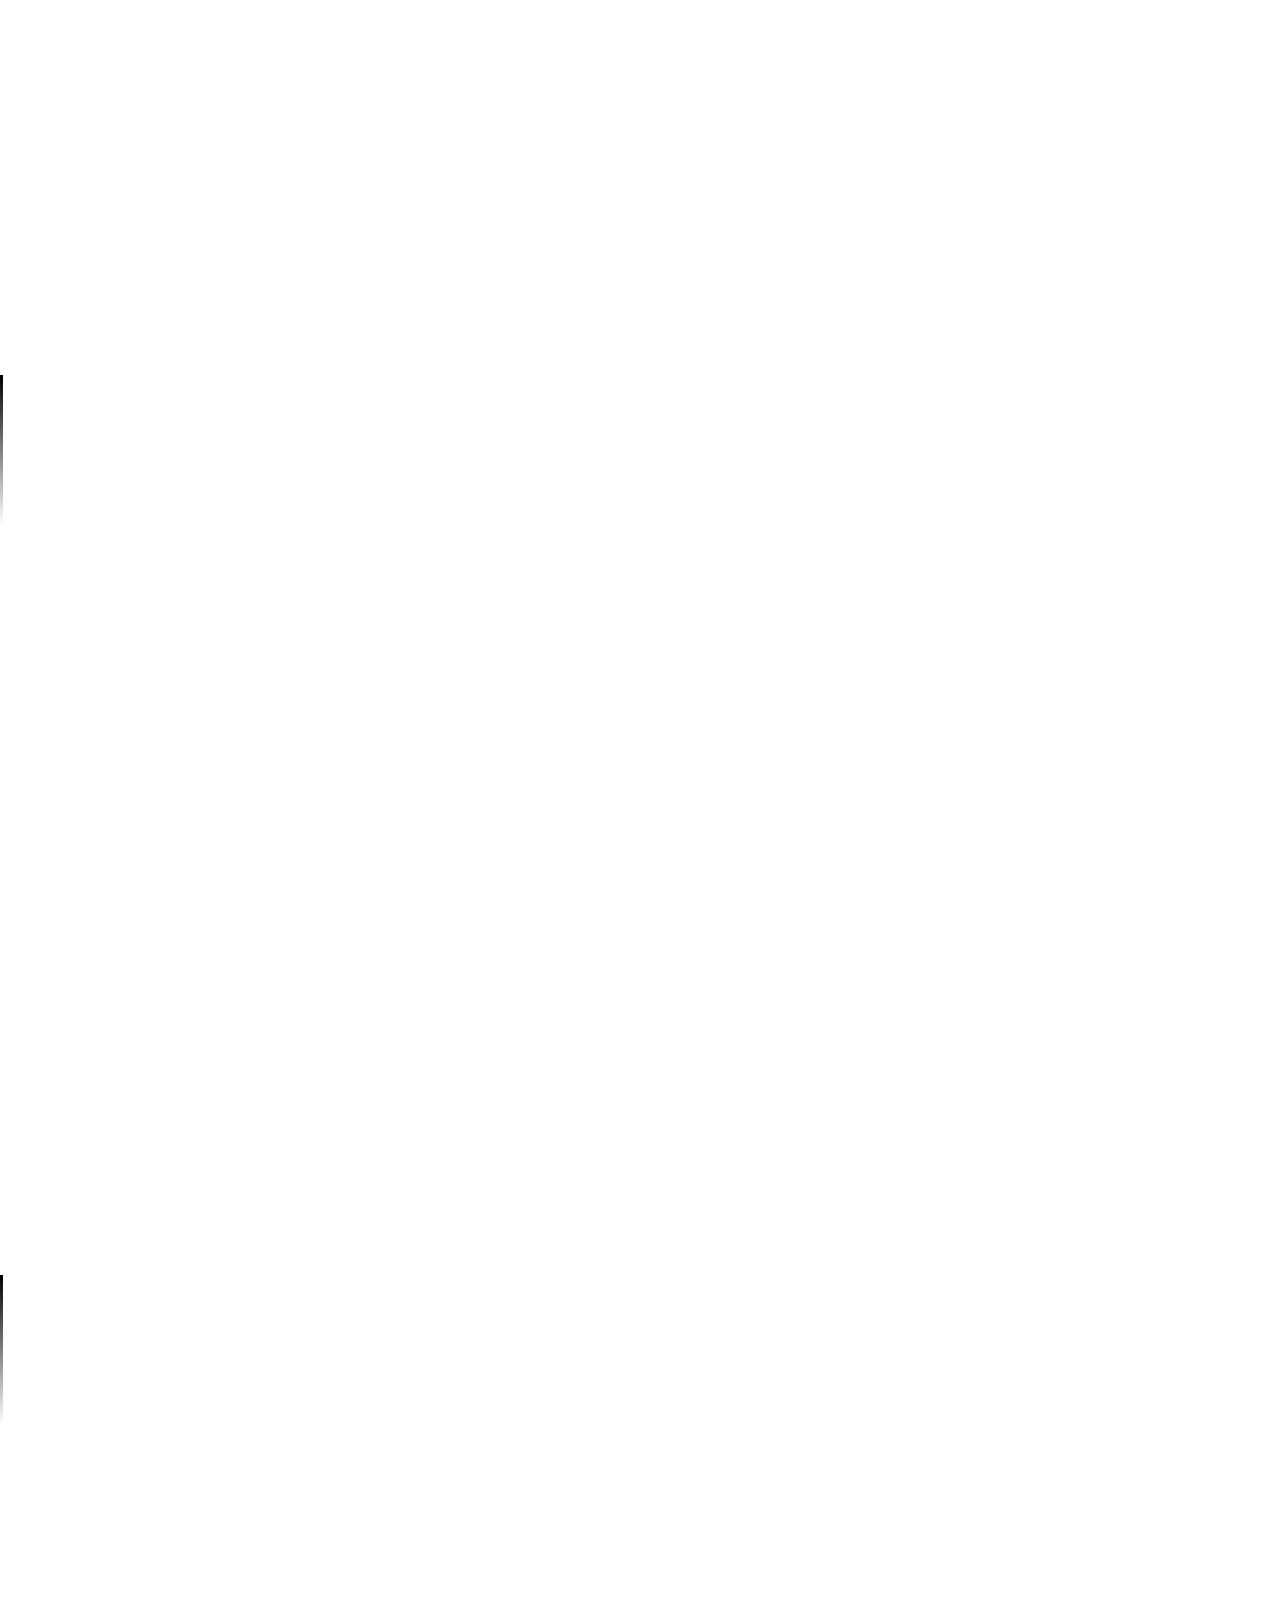
==== commit 6d803e8b: "WIP" ====
--- a/index.html
+++ b/index.html
@@ -3,7 +3,7 @@
 <meta charset="utf-8">
 <meta name="viewport" content="width=1024, height=768, user-scalable=no">
 
-<title>Sheaves in Lean - Lean Together 2019</title>
+<title>Sheaves and Lean - Lean Together 2019</title>
 
 <link rel="stylesheet" media="screen" href="css/reset.css">
 <link rel="stylesheet" media="screen" href="css/fira_code.css">
@@ -14,7 +14,7 @@
 <link rel="stylesheet" media="screen" href="css/stack.v0.css">
 
 <section id="titleslide">
-	<h1><span class="large">Sheaves in Lean</span></h1>
+	<h1><span class="large">Sheaves and Lean</span></h1>
 <footer><span id="wip">[work in progress]</span>
 	<span id="author"><em>by</em> &emsp; Johan Commelin</span></footer>
 </section>
@@ -244,6 +244,14 @@
 </section>
 
 <section>
+<div class="vcenter">
+<div class="highlight"><pre><span></span><span class="n">def</span> <span class="n">sheaf</span> <span class="o">(</span><span class="n">X</span> <span class="o">:</span> <span class="kt">Type</span> <span class="n">u</span><span class="o">)</span> <span class="o">[</span><span class="err">𝒳</span> <span class="o">:</span> <span class="n">site</span> <span class="n">X</span><span class="o">]</span> <span class="o">:=</span>
+<span class="o">{</span> <span class="n">F</span> <span class="o">:</span> <span class="n">presheaf</span> <span class="n">X</span> <span class="bp">//</span> <span class="n">nonempty</span> <span class="o">(</span><span class="n">site</span><span class="bp">.</span><span class="n">sheaf_condition</span> <span class="n">F</span><span class="o">)</span> <span class="o">}</span>
+</pre></div>
+</div>
+</section>
+
+<section>
 <center>
 	<a href="https://github.com/leanprover-community/mathlib/tree/sheaf-2">https://github.com/leanprover-community/mathlib/tree/sheaf-2</a>
 </center>
